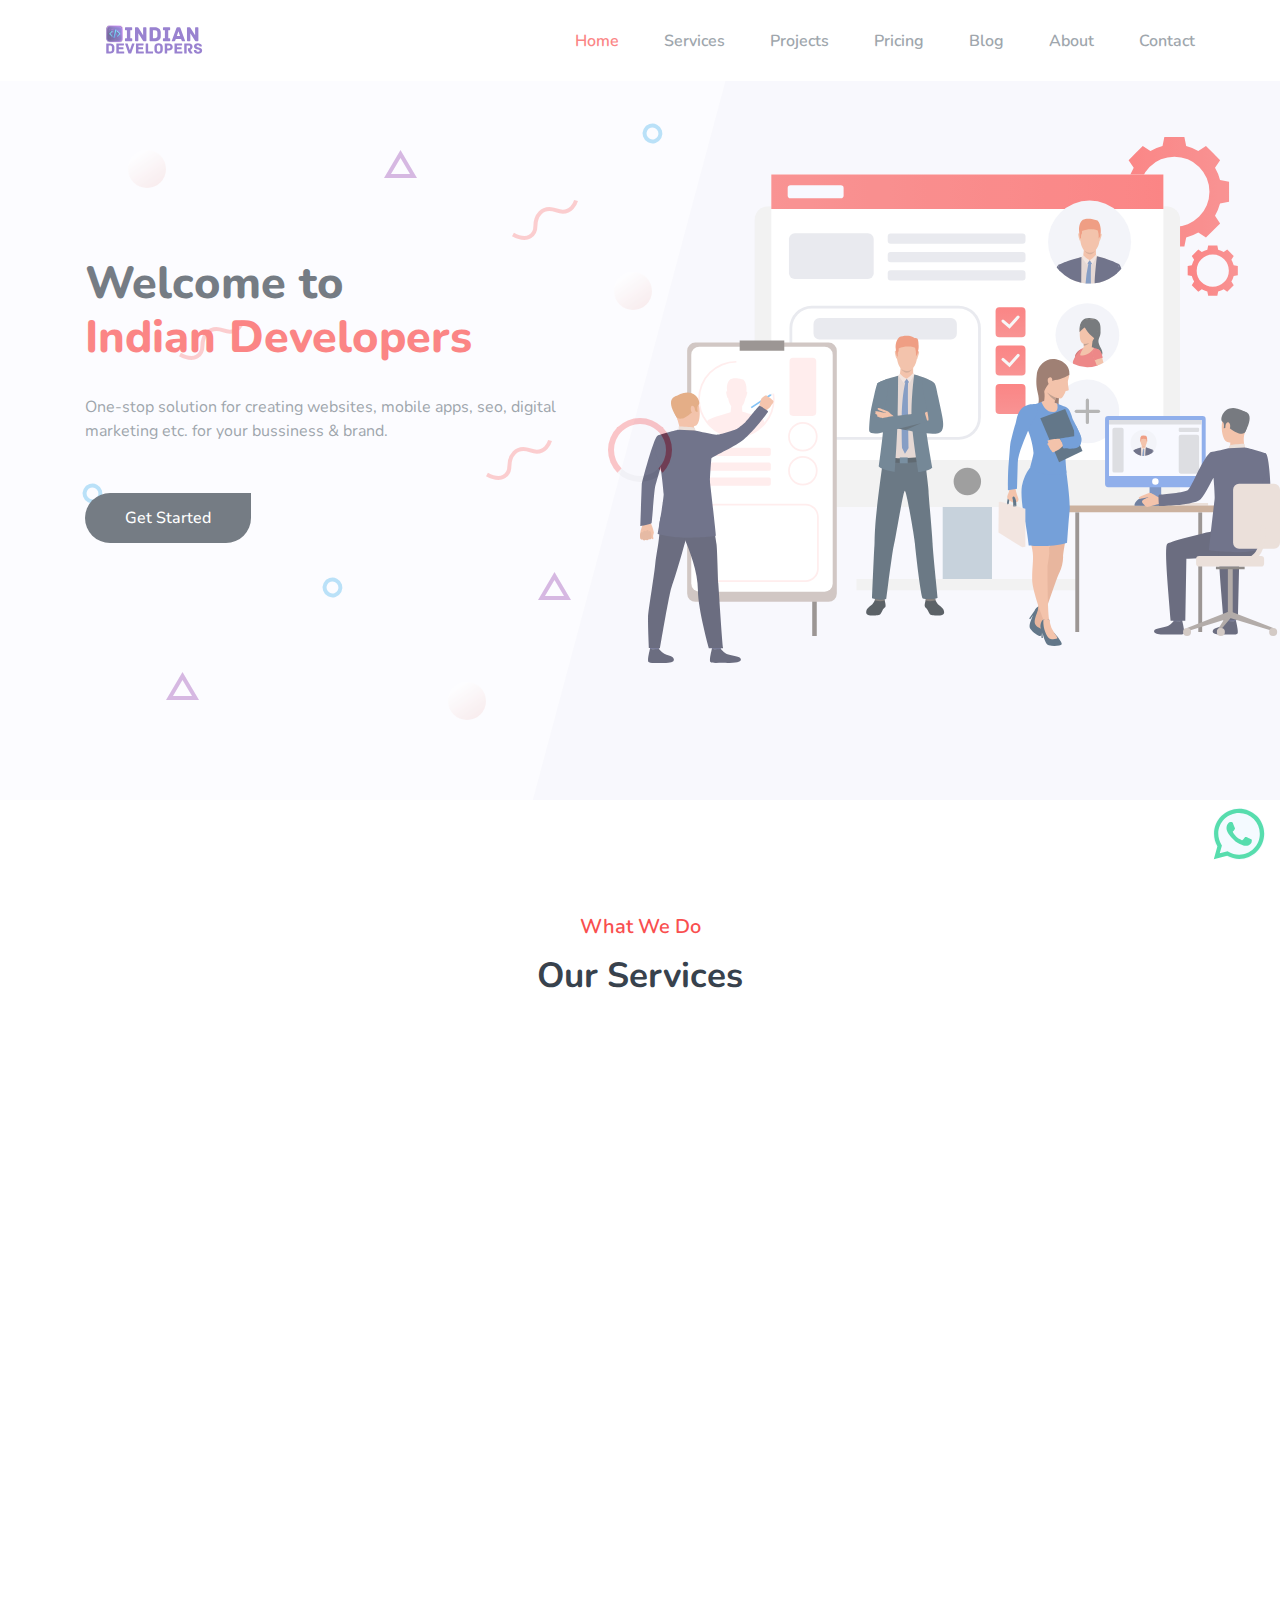
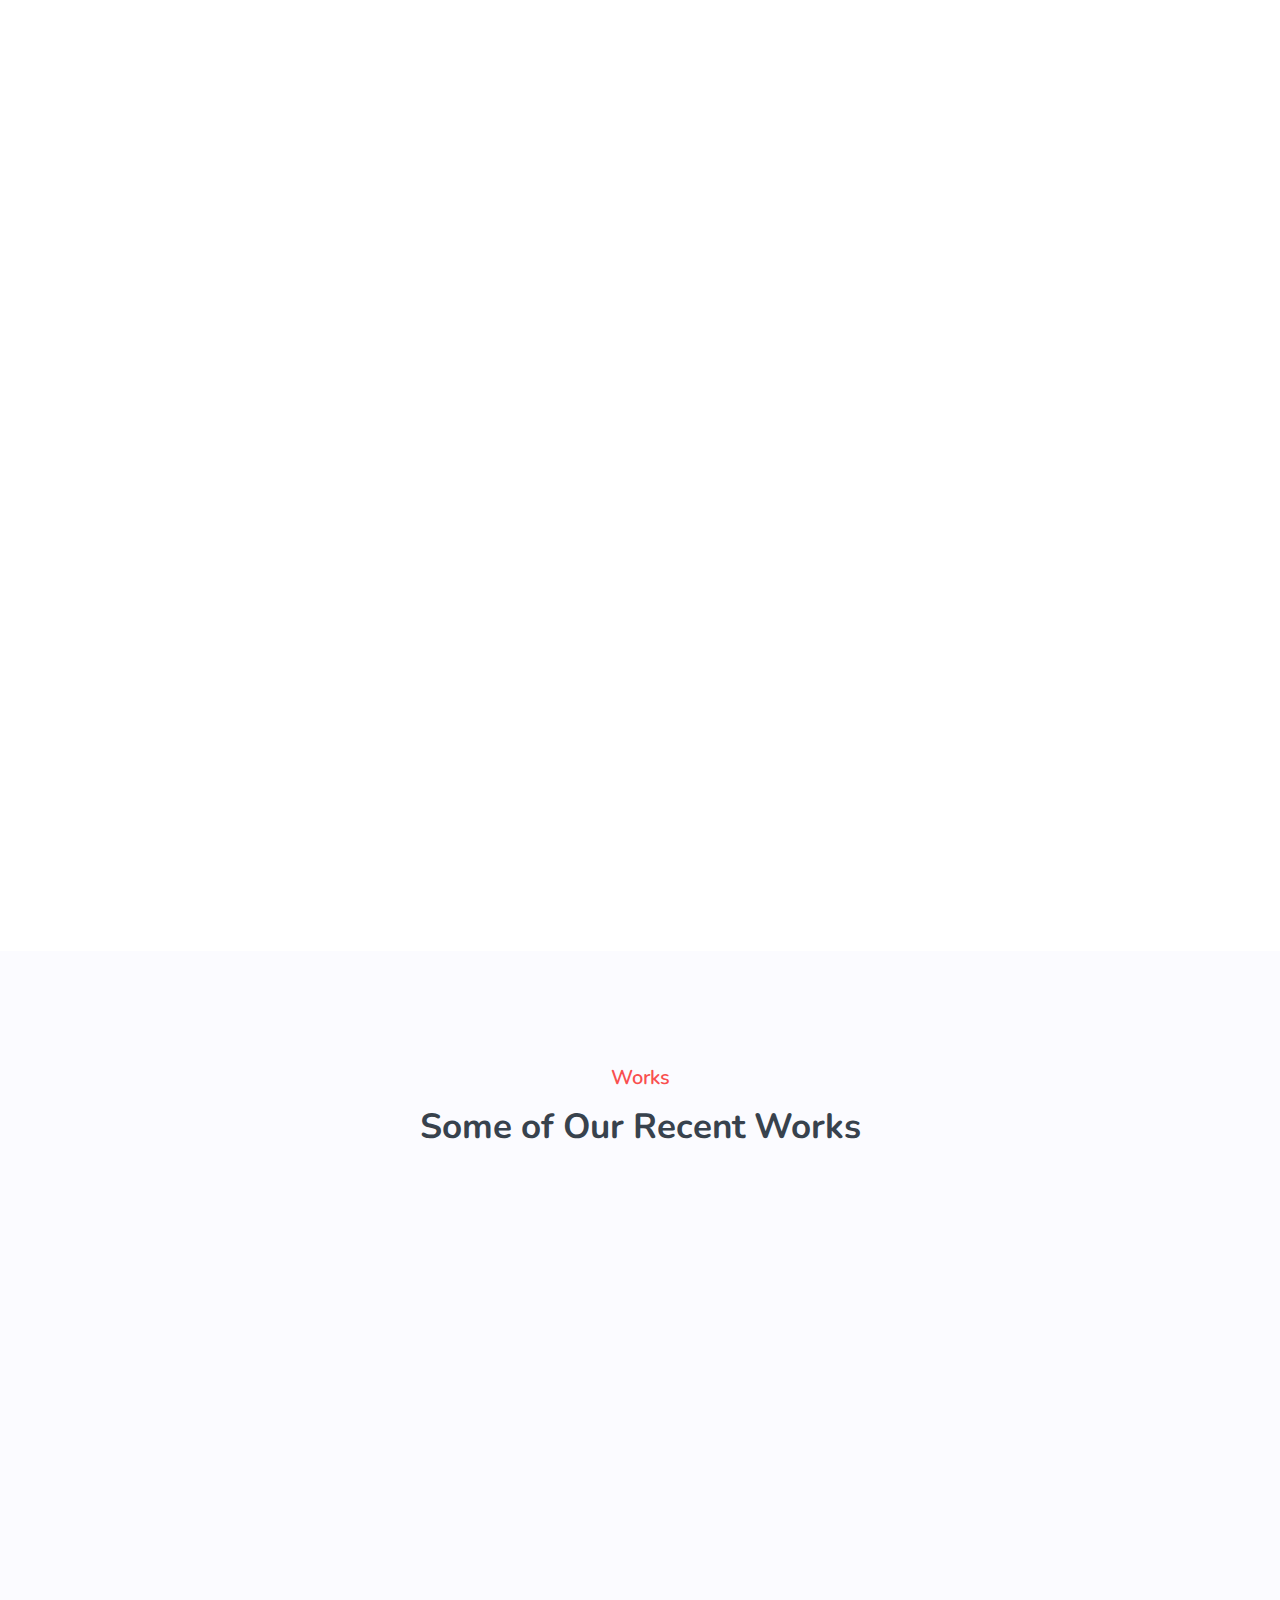
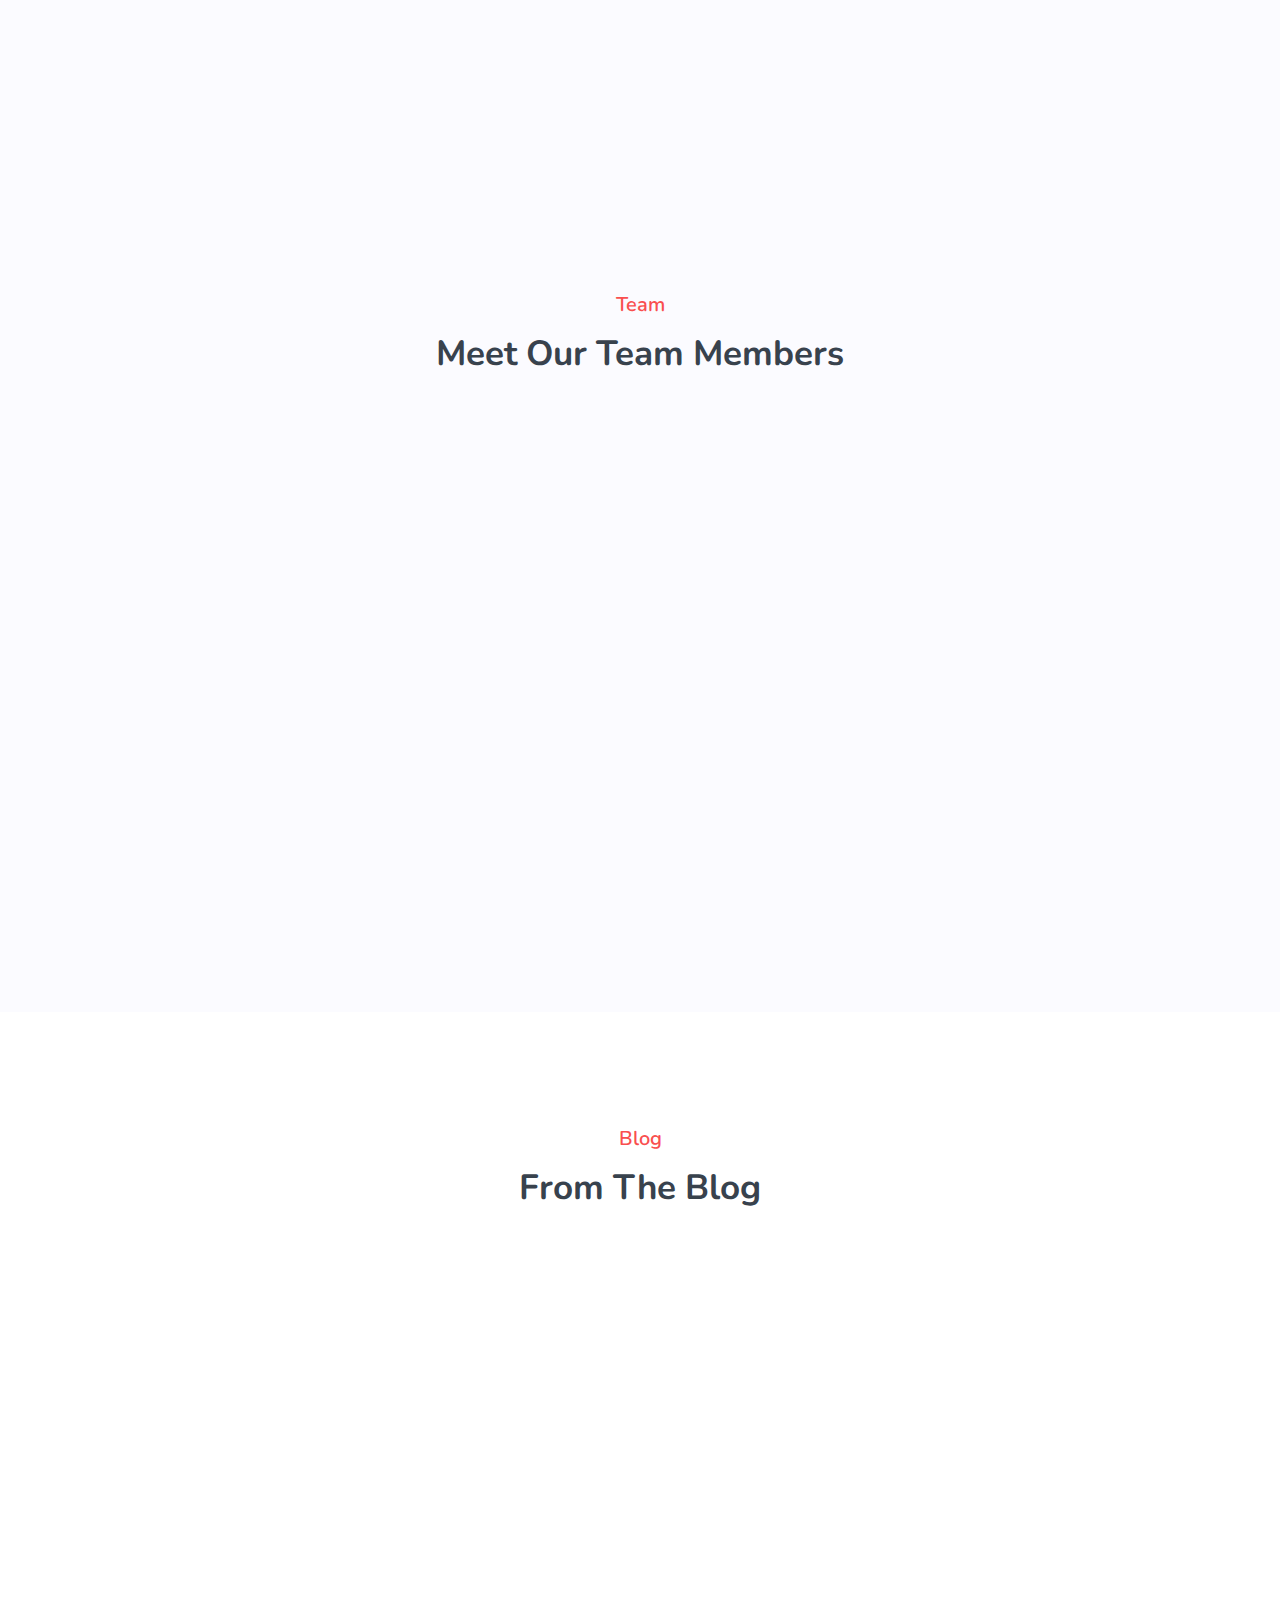
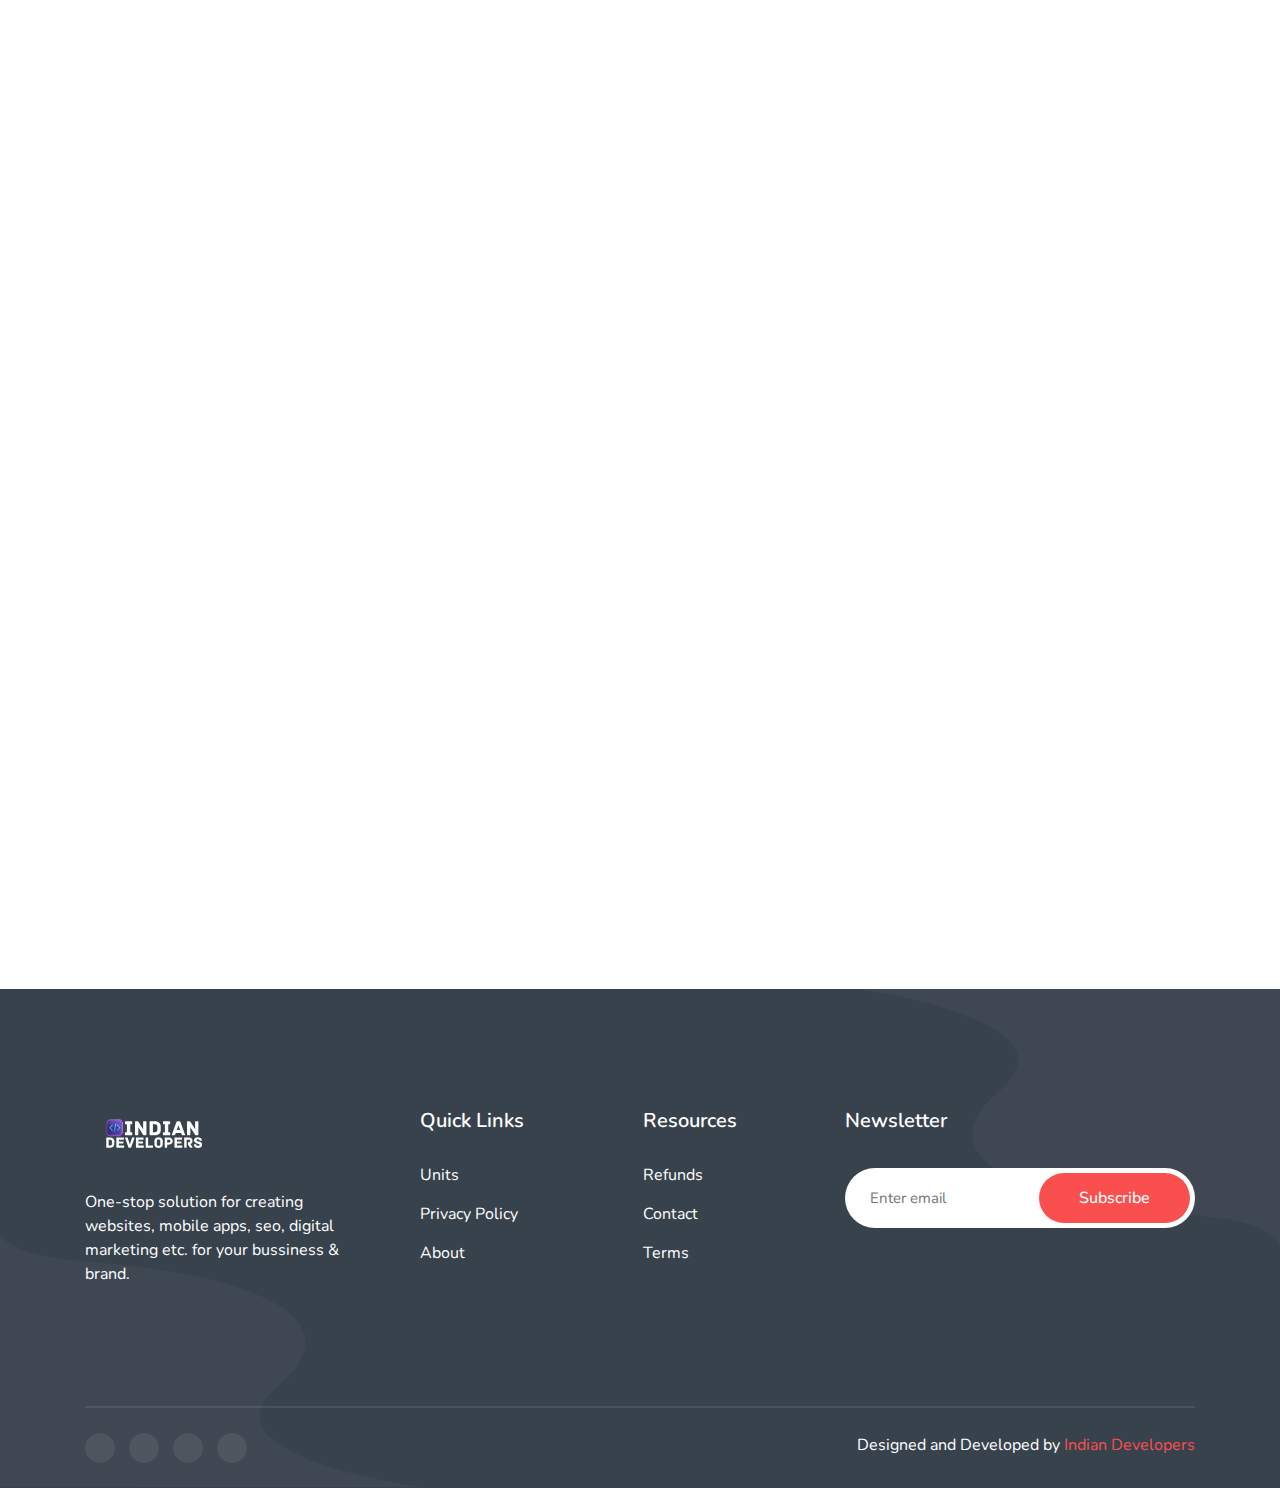
==== index.html @ 7de43b3a "col-md-24 in msg from 12" ====
<!DOCTYPE html>
<html class="no-js" lang="en">

<head>
  <meta charset="utf-8">

  <title>Indian Developers - One-stop solution for your brand</title>
  <meta name="description" content="Indian Developers provides you one-stop solution for creating websites, mobile apps, seo, digital marketing etc. for your bussiness
  & brands.">
  <meta name="viewport" content="width=device-width, initial-scale=1">

  <!-- seo -->
  <!-- Primary Meta Tags -->
  <meta name="title" content="Indian Developers">
  <meta name="keywords"
    content="Indian Developers,Rankers Bseb, Gandharv Vats, Bihar, Digital Marketing, Seo in bihar, make a website,make a app, educational app, Bihar software company, Purnea, Blogging in Bihar,Mohnish Vats">
  <meta name="author" content="Indian Developers">
  <meta name="robots" content="INDEX,FOLLOW">
  <!-- Open Graph / Facebook -->
  <meta property="og:type" content="website">
  <meta property="og:url" content="https://indiandevelopers.org/">
  <meta property="og:title" content="Indian Developers - One-stop solution for your brand">
  <meta property="og:description" content="Indian Developers provides you one-stop solution for creating websites, mobile apps, seo, digital marketing etc. for your bussiness
  & brands.">
  <meta property="og:image" itemprop="image" content="images/indian-developers-social.jpg">

  <!-- seo -->

  <link rel="shortcut icon" href="favicons/indian-developers-favicon.png" type="image/png">

  <link rel="stylesheet" href="css/css-animate.css">

  <link rel="stylesheet" href="css/css-slick.css">

  <link rel="stylesheet" href="https://cdn.lineicons.com/2.0/LineIcons.css">

  <link rel="stylesheet" href="css/css-bootstrap.min.css">

  <link rel="stylesheet" href="css/css-default.css">

  <link rel="stylesheet" href="css/css-style.css">

  <link rel="stylesheet" href="css/custom.css">
  <script src="js/custom.js"></script>
  <!-- Google tag (gtag.js) -->
<script async src="https://www.googletagmanager.com/gtag/js?id=G-R2CTV7FV0M"></script>
<script>
  window.dataLayer = window.dataLayer || [];
  function gtag(){dataLayer.push(arguments);}
  gtag('js', new Date());
  
  gtag('config', 'G-R2CTV7FV0M');
</script>
  <!-- Google tag (gtag.js) -->
</head>

<body>

  <div class="preloader">
    <div class="loader">
      <div class="ytp-spinner">
        <div class="ytp-spinner-container">
          <div class="ytp-spinner-rotator">
            <div class="ytp-spinner-left">
              <div class="ytp-spinner-circle"></div>
            </div>
            <div class="ytp-spinner-right">
              <div class="ytp-spinner-circle"></div>
            </div>
          </div>
        </div>
      </div>
    </div>
  </div>


  <section class="header_area">
    <div class="header_navbar">
      <div class="container">
        <div class="row">
          <div class="col-lg-12">
            <nav class="navbar navbar-expand-lg">
              <a class="navbar-brand" href="https://indiandevelopers.org/">
                <img src="images/Indian-Developers-logo.svg" alt="Logo">
              </a>
              <button class="navbar-toggler" type="button" data-toggle="collapse" data-target="#navbarSupportedContent"
                aria-controls="navbarSupportedContent" aria-expanded="false" aria-label="Toggle navigation">
                <span class="toggler-icon"></span>
                <span class="toggler-icon"></span>
                <span class="toggler-icon"></span>
              </button>
              <div class="collapse navbar-collapse sub-menu-bar" id="navbarSupportedContent">
                <ul id="nav" class="navbar-nav ml-auto">
                  <li class="nav-item active">
                    <a class="page-scroll" href="#home">Home</a>
                  </li>
                  <li class="nav-item">
                    <a class="page-scroll" href="#services">Services</a>
                  </li>
                  <li class="nav-item">
                    <a class="page-scroll" href="#work">Projects</a>
                  </li>
                  <li class="nav-item">
                    <a class="page-scroll" href="#pricing">Pricing</a>
                  </li>
                  <li class="nav-item">
                    <a class="page-scroll" href="#blog">Blog</a>
                  </li>
                  <li class="nav-item">
                    <a class="page-scroll" href="/about" target="_blank">About</a>
                  </li>
                  <li class="nav-item">
                    <a class="page-scroll" href="#contact">Contact</a>
                  </li>
                </ul>
              </div>
            </nav>
          </div>
        </div>
      </div>
    </div>
    <div id="home" class="header_hero d-lg-flex align-items-center">
      <div class="hero_shape shape_1">
        <img src="images/shape-shape-1.svg" alt="shape">
      </div>
      <div class="hero_shape shape_2">
        <img src="images/shape-shape-2.svg" alt="shape">
      </div>
      <div class="hero_shape shape_3">
        <img src="images/shape-shape-3.svg" alt="shape">
      </div>
      <div class="hero_shape shape_4">
        <img src="images/shape-shape-4.svg" alt="shape">
      </div>
      <div class="hero_shape shape_5">
        <img src="images/shape-shape-3.svg" alt="shape">
      </div>
      <div class="hero_shape shape_6">
        <img src="images/shape-shape-1.svg" alt="shape">
      </div>
      <div class="hero_shape shape_7">
        <img src="images/shape-shape-4.svg" alt="shape">
      </div>
      <div class="hero_shape shape_8">
        <img src="images/shape-shape-3.svg" alt="shape">
      </div>
      <div class="hero_shape shape_9">
        <img src="images/shape-shape-2.svg" alt="shape">
      </div>
      <div class="hero_shape shape_10">
        <img src="images/shape-shape-4.svg" alt="shape">
      </div>
      <div class="hero_shape shape_11">
        <img src="images/shape-shape-1.svg" alt="shape">
      </div>
      <div class="hero_shape shape_12">
        <img src="images/shape-shape-2.svg" alt="shape">
      </div>
      <div class="container">
        <div class="row">
          <div class="col-lg-6">
            <div class="header_hero_content">
              <h2 class="hero_title wow fadeInUp" data-wow-duration="2s" data-wow-delay="0.2s">Welcome to
                <span>Indian Developers</span>
              </h2>
              <p class="wow fadeInUp" data-wow-duration="2s" data-wow-delay="0.6s">One-stop solution for creating
                websites, mobile apps, seo, digital marketing etc. for your bussiness
                & brand.</p>
              <ul>
                <li class="wow fadeInUp" data-wow-duration="2s" data-wow-delay="0.9s"><a class="main-btn"
                    href="https://wa.me/+919973725719/" target="_blank">Get
                    Started</a></li>
              </ul>
            </div>
          </div>
        </div>
      </div>
      <div class="header_shape d-none d-lg-block"></div>
      <div class="header_image d-flex align-items-center">
        <div class="image">
          <img class="wow fadeInRightBig" data-wow-duration="2s" data-wow-delay="1.6s"
            src="images/images-header-image.svg" alt="Header Image">
        </div>
      </div>
    </div>
  </section>

  <section id="services" class="services_area pt-115 pb-120">
    <div class="container">
      <div class="row justify-content-center">
        <div class="col-lg-6">
          <div class="section_title text-center pb-25">
            <h5 class="sub_title">What We Do</h5>
            <h4 class="main_title">Our Services</h4>
          </div>
        </div>
      </div>
      <div class="row">
        <div class="col-lg-4 col-sm-6">
          <div class="single_services text-center mt-30 wow fadeIn" data-wow-duration="0.5s" data-wow-delay="0.5s">
            <div class="services_icon">
              <i class="lni lni-layout"></i>
              <svg xmlns="http://www.w3.org/2000/svg" width="94" height="92" viewbox="0 0 94 92">
                <path class="services_shape" id="Polygon_12" data-name="Polygon 12"
                  d="M42.212,2.315a11,11,0,0,1,9.576,0l28.138,13.6a11,11,0,0,1,5.938,7.465L92.83,54.018A11,11,0,0,1,90.717,63.3L71.22,87.842A11,11,0,0,1,62.607,92H31.393a11,11,0,0,1-8.613-4.158L3.283,63.3A11,11,0,0,1,1.17,54.018L8.136,23.383a11,11,0,0,1,5.938-7.465Z">
                </path>
              </svg>
            </div>
            <div class="services_content">
              <h3 class="services_title"><a href="#">Website Development</a></h3>
              <p>Create fully customised websites & blogs for your bussiness & brands need and make your presence
                online. </p>
            </div>
          </div>
        </div>
        <div class="col-lg-4 col-sm-6">
          <div class="single_services text-center mt-30 wow fadeIn" data-wow-duration="0.5s" data-wow-delay="1s">
            <div class="services_icon">
              <i class="lni lni-bullhorn"></i>
              <svg xmlns="http://www.w3.org/2000/svg" width="94" height="92" viewbox="0 0 94 92">
                <path class="services_shape" id="Polygon_12" data-name="Polygon 12"
                  d="M42.212,2.315a11,11,0,0,1,9.576,0l28.138,13.6a11,11,0,0,1,5.938,7.465L92.83,54.018A11,11,0,0,1,90.717,63.3L71.22,87.842A11,11,0,0,1,62.607,92H31.393a11,11,0,0,1-8.613-4.158L3.283,63.3A11,11,0,0,1,1.17,54.018L8.136,23.383a11,11,0,0,1,5.938-7.465Z">
                </path>
              </svg>
            </div>
            <div class="services_content">
              <h3 class="services_title"><a href="#">Digital Marketing</a></h3>
              <p>Promote your bussiness & brands with the help of excellent Digital marketing specialists & grow your
                rich </p>
            </div>
          </div>
        </div>
        <div class="col-lg-4 col-sm-6">
          <div class="single_services text-center mt-30 wow fadeIn" data-wow-duration="0.5s" data-wow-delay="1.5s">
            <div class="services_icon">
              <i class="lni lni-mobile"></i>
              <svg xmlns="http://www.w3.org/2000/svg" width="94" height="92" viewbox="0 0 94 92">
                <path class="services_shape" id="Polygon_12" data-name="Polygon 12"
                  d="M42.212,2.315a11,11,0,0,1,9.576,0l28.138,13.6a11,11,0,0,1,5.938,7.465L92.83,54.018A11,11,0,0,1,90.717,63.3L71.22,87.842A11,11,0,0,1,62.607,92H31.393a11,11,0,0,1-8.613-4.158L3.283,63.3A11,11,0,0,1,1.17,54.018L8.136,23.383a11,11,0,0,1,5.938-7.465Z">
                </path>
              </svg>
            </div>
            <div class="services_content">
              <h3 class="services_title"><a href="#">Mobile Apps</a></h3>
              <p>Create all types of apps with the help of excellent mobile app developers & grow your bussiness &
                brands. </p>
            </div>
          </div>
        </div>
        <div class="col-lg-4 col-sm-6">
          <div class="single_services text-center mt-30 wow fadeIn" data-wow-duration="0.5s" data-wow-delay="0.5s">
            <div class="services_icon">
              <i class="lni lni-seo"></i>
              <svg xmlns="http://www.w3.org/2000/svg" width="94" height="92" viewbox="0 0 94 92">
                <path class="services_shape" id="Polygon_12" data-name="Polygon 12"
                  d="M42.212,2.315a11,11,0,0,1,9.576,0l28.138,13.6a11,11,0,0,1,5.938,7.465L92.83,54.018A11,11,0,0,1,90.717,63.3L71.22,87.842A11,11,0,0,1,62.607,92H31.393a11,11,0,0,1-8.613-4.158L3.283,63.3A11,11,0,0,1,1.17,54.018L8.136,23.383a11,11,0,0,1,5.938-7.465Z">
                </path>
              </svg>
            </div>
            <div class="services_content">
              <h3 class="services_title"><a href="#">SEO Consultancy</a></h3>
              <p>Rank your bussiness & brands and earn the maximum by reaching the wider community. </p>
            </div>
          </div>
        </div>
        <div class="col-lg-4 col-sm-6">
          <div class="single_services text-center mt-30 wow fadeIn" data-wow-duration="0.5s" data-wow-delay="1s">
            <div class="services_icon">
              <i class="lni lni-layers"></i>
              <svg xmlns="http://www.w3.org/2000/svg" width="94" height="92" viewbox="0 0 94 92">
                <path class="services_shape" id="Polygon_12" data-name="Polygon 12"
                  d="M42.212,2.315a11,11,0,0,1,9.576,0l28.138,13.6a11,11,0,0,1,5.938,7.465L92.83,54.018A11,11,0,0,1,90.717,63.3L71.22,87.842A11,11,0,0,1,62.607,92H31.393a11,11,0,0,1-8.613-4.158L3.283,63.3A11,11,0,0,1,1.17,54.018L8.136,23.383a11,11,0,0,1,5.938-7.465Z">
                </path>
              </svg>
            </div>
            <div class="services_content">
              <h3 class="services_title"><a href="#">Social Media Management</a></h3>
              <p>We help you to manage your social media handles for bussiness & brands. </p>
            </div>
          </div>
        </div>
        <div class="col-lg-4 col-sm-6">
          <div class="single_services text-center mt-30 wow fadeIn" data-wow-duration="0.5s" data-wow-delay="1.5s">
            <div class="services_icon">
              <i class="lni lni-briefcase"></i>
              <svg xmlns="http://www.w3.org/2000/svg" width="94" height="92" viewbox="0 0 94 92">
                <path class="services_shape" id="Polygon_12" data-name="Polygon 12"
                  d="M42.212,2.315a11,11,0,0,1,9.576,0l28.138,13.6a11,11,0,0,1,5.938,7.465L92.83,54.018A11,11,0,0,1,90.717,63.3L71.22,87.842A11,11,0,0,1,62.607,92H31.393a11,11,0,0,1-8.613-4.158L3.283,63.3A11,11,0,0,1,1.17,54.018L8.136,23.383a11,11,0,0,1,5.938-7.465Z">
                </path>
              </svg>
            </div>
            <div class="services_content">
              <h3 class="services_title"><a href="#">Business Consultancy</a></h3>
              <p>Our team will help you to grow your bussiness from zero to unicorn by our expreinced teams. </p>
            </div>
          </div>
        </div>
      </div>
    </div>
  </section>

  <!-- <section class="services_area pt-115" id="about">
    <div class="container">
      <div class="row justify-content-center">
        <div class="col-lg-6">
          <div class="section_title text-center pb-25">
            <h5 class="sub_title">About</h5>
            <h4 class="main_title">Work Process</h4>
          </div>
        </div>
      </div>
      <div class="row justify-content-center">
        <div class="col-lg-4 col-sm-7">
          <div class="single_services text-center mt-30 wow fadeInUp" data-wow-duration="1s" data-wow-delay="0.5s">
            <div class="services_icon">
              <i class="lni lni-write"></i>
              <svg xmlns="http://www.w3.org/2000/svg" width="94" height="92" viewbox="0 0 94 92">
                <path class="services_shape" id="Polygon_12" data-name="Polygon 12"
                  d="M42.212,2.315a11,11,0,0,1,9.576,0l28.138,13.6a11,11,0,0,1,5.938,7.465L92.83,54.018A11,11,0,0,1,90.717,63.3L71.22,87.842A11,11,0,0,1,62.607,92H31.393a11,11,0,0,1-8.613-4.158L3.283,63.3A11,11,0,0,1,1.17,54.018L8.136,23.383a11,11,0,0,1,5.938-7.465Z">
                </path>
              </svg>
            </div>
            <div class="services_content">
              <h3 class="services_title"><a href="#">Research</a></h3>
              <p>Lorem ipsum dolor sit amet, consetetur sadi aliquyam erat, sed diam voluptua. At vero eos accusam et
                justo duo dolores </p>
            </div>
          </div>
        </div>
        <div class="col-lg-4 col-sm-7">
          <div class="single_services text-center mt-30 wow fadeInUp" data-wow-duration="1s" data-wow-delay="1s">
            <div class="services_icon">
              <i class="lni lni-bulb"></i>
              <svg xmlns="http://www.w3.org/2000/svg" width="94" height="92" viewbox="0 0 94 92">
                <path class="services_shape" id="Polygon_12" data-name="Polygon 12"
                  d="M42.212,2.315a11,11,0,0,1,9.576,0l28.138,13.6a11,11,0,0,1,5.938,7.465L92.83,54.018A11,11,0,0,1,90.717,63.3L71.22,87.842A11,11,0,0,1,62.607,92H31.393a11,11,0,0,1-8.613-4.158L3.283,63.3A11,11,0,0,1,1.17,54.018L8.136,23.383a11,11,0,0,1,5.938-7.465Z">
                </path>
              </svg>
            </div>
            <div class="services_content">
              <h3 class="services_title"><a href="#">Prototype</a></h3>
              <p>Lorem ipsum dolor sit amet, consetetur sadi aliquyam erat, sed diam voluptua. At vero eos accusam et
                justo duo dolores </p>
            </div>
          </div>
        </div>
        <div class="col-lg-4 col-sm-7">
          <div class="single_services text-center mt-30 wow fadeInUp" data-wow-duration="1s" data-wow-delay="1.5s">
            <div class="services_icon">
              <i class="lni lni-checkmark-circle"></i>
              <svg xmlns="http://www.w3.org/2000/svg" width="94" height="92" viewbox="0 0 94 92">
                <path class="services_shape" id="Polygon_12" data-name="Polygon 12"
                  d="M42.212,2.315a11,11,0,0,1,9.576,0l28.138,13.6a11,11,0,0,1,5.938,7.465L92.83,54.018A11,11,0,0,1,90.717,63.3L71.22,87.842A11,11,0,0,1,62.607,92H31.393a11,11,0,0,1-8.613-4.158L3.283,63.3A11,11,0,0,1,1.17,54.018L8.136,23.383a11,11,0,0,1,5.938-7.465Z">
                </path>
              </svg>
            </div>
            <div class="services_content">
              <h3 class="services_title"><a href="#">Build</a></h3>
              <p>Lorem ipsum dolor sit amet, consetetur sadi aliquyam erat, sed diam voluptua. At vero eos accusam et
                justo duo dolores </p>
            </div>
          </div>
        </div>
      </div>
    </div>
  </section> -->


  <section id="why" class="about_area pt-115 ">
    <div class="about_image d-flex align-items-end justify-content-end">
      <div class="image">
        <img class="wow fadeInLeftBig" data-wow-duration="1s" data-wow-delay="0.5s" src="images/images-about.svg"
          alt="about">
      </div>
    </div>
    <div class="container">
      <div class="row justify-content-end">
        <div class="col-lg-6">
          <div class="about_content wow fadeIn" data-wow-duration="1s" data-wow-delay="1s">
            <div class="section_title pb-35">
              <h5 class="sub_title">Why Choose Us</h5>
              <h4 class="main_title">Your Goal is Our Achievement</h4>
            </div>
            <p>One-stop solution for creating websites, mobile apps, seo, digital marketing etc. for your bussiness
              & brand. </p>
            <ul class="about_list">
              <li class="d-flex">
                <div class="about_check">
                  <i class="lni lni-checkmark-circle"></i>
                </div>
                <div class="about_list_content">
                  <p>24x7 hours chats & phone call support</p>
                </div>
              </li>
              <li class="d-flex">
                <div class="about_check">
                  <i class="lni lni-checkmark-circle"></i>
                </div>
                <div class="about_list_content">
                  <p>We are always ready on google meet for emergency support</p>
                </div>
              </li>
              <li class="d-flex">
                <div class="about_check">
                  <i class="lni lni-checkmark-circle"></i>
                </div>
                <div class="about_list_content">
                  <p>1000+ clients are earning in lakhs with our support</p>
                </div>
              </li>
              <li class="d-flex">
                <div class="about_check">
                  <i class="lni lni-checkmark-circle"></i>
                </div>
                <div class="about_list_content">
                  <p>20+ team of engineers for developement & support</p>
                </div>
              </li>
            </ul>
          </div>
        </div>
      </div>
    </div>
  </section>


  <section id="work" class="work_area pt-115 pb-120">
    <div class="container">
      <div class="row justify-content-center">
        <div class="col-lg-6">
          <div class="section_title text-center pb-25">
            <h5 class="sub_title">Works</h5>
            <h4 class="main_title">Some of Our Recent Works</h4>
          </div>
        </div>
      </div>
    </div>
    <div class="container-fluid  wow fadeInUp" data-wow-duration="0.5s" data-wow-delay="0.5s">
      <div class="row work_active">
        <div class="col-lg-3">
          <div class="single_work">
            <div class="work_image">
              <img src="images/images-work-1.jpg" alt="work">
            </div>
            <div class="work_content">
              <a href="#" class="arrow"><i class="lni lni-chevron-right"></i></a>
              <h4 class="work_title"><a href="#">Marketing</a></h4>
              <p>NoCodeAPI</p>
            </div>
          </div>
        </div>
        <div class="col-lg-3">
          <div class="single_work">
            <div class="work_image">
              <img src="images/images-work-2.jpg" alt="work">
            </div>
            <div class="work_content">
              <a href="#" class="arrow"><i class="lni lni-chevron-right"></i></a>
              <h4 class="work_title"><a href="#">Creative Design</a></h4>
              <p>UIdeck</p>
            </div>
          </div>
        </div>
        <div class="col-lg-3">
          <div class="single_work">
            <div class="work_image">
              <img src="images/images-work-3.jpg" alt="work">
            </div>
            <div class="work_content">
              <a href="#" class="arrow"><i class="lni lni-chevron-right"></i></a>
              <h4 class="work_title"><a href="#">Web Design</a></h4>
              <p>GrayGrids</p>
            </div>
          </div>
        </div>
        <div class="col-lg-3">
          <div class="single_work">
            <div class="work_image">
              <img src="images/images-work-4.jpg" alt="work">
            </div>
            <div class="work_content">
              <a href="#" class="arrow"><i class="lni lni-chevron-right"></i></a>
              <h4 class="work_title"><a href="#">Business Analysis</a></h4>
              <p>Ayro UI</p>
            </div>
          </div>
        </div>
        <div class="col-lg-3">
          <div class="single_work">
            <div class="work_image">
              <img src="images/images-work-5.jpg" alt="work">
            </div>
            <div class="work_content">
              <a href="#" class="arrow"><i class="lni lni-chevron-right"></i></a>
              <h4 class="work_title"><a href="#">SMM</a></h4>
              <p>LineIcons</p>
            </div>
          </div>
        </div>
        <div class="col-lg-3">
          <div class="single_work">
            <div class="work_image">
              <img src="images/images-work-2.jpg" alt="work">
            </div>
            <div class="work_content">
              <a href="#" class="arrow"><i class="lni lni-chevron-right"></i></a>
              <h4 class="work_title"><a href="#">SEO</a></h4>
              <p>PageBulb</p>
            </div>
          </div>
        </div>
        <div class="col-lg-3">
          <div class="single_work">
            <div class="work_image">
              <img src="images/images-work-4.jpg" alt="work">
            </div>
            <div class="work_content">
              <a href="#" class="arrow"><i class="lni lni-chevron-right"></i></a>
              <h4 class="work_title"><a href="#">Mobile App</a></h4>
              <p>Rocket Internet LTD</p>
            </div>
          </div>
        </div>
      </div>
    </div>
  </section>


  <!-- <section id="pricing" class="pricing_area pt-115 pb-120">
    <div class="container">
      <div class="row justify-content-center">
        <div class="col-lg-6">
          <div class="section_title text-center pb-25">
            <h5 class="sub_title">Pricing Plans</h5>
            <h4 class="main_title">Choose Your Plan</h4>
          </div>
        </div>
      </div>
      <div class="row">
        <div class="col-lg-12">
          <div class="pricing_menu mt-30 pb-30">
            <ul class="nav justify-content-center" id="myTab" role="tablist">
              <li class="nav-item">
                <a class="active" id="monthly-tab" data-toggle="tab" href="#monthly" role="tab" aria-controls="monthly"
                  aria-selected="true">Monthly</a>
              </li>
              <li class="nav-item">
                <a id="yearly-tab" data-toggle="tab" href="#yearly" role="tab" aria-controls="yearly"
                  aria-selected="false">Yearly</a>
              </li>
            </ul>
          </div>
          <div class="pricing_content_area">
            <div class="tab-content" id="myTabContent">
              <div class="tab-pane fade show active" id="monthly" role="tabpanel" aria-labelledby="monthly-tab">
                <div class="row justify-content-center">
                  <div class="col-lg-4 col-md-7 col-sm-9">
                    <div class="single_pricing text-center mt-30 wow fadeInUp" data-wow-duration="0.5s"
                      data-wow-delay="0.5s">
                      <div class="pricing_title">
                        <h4 class="title">Basic</h4>
                        <svg xmlns="http://www.w3.org/2000/svg" width="112" height="110" viewbox="0 0 112 110">
                          <path class="services_shape" id="Polygon_15" data-name="Polygon 15"
                            d="M51.2,2.329a11,11,0,0,1,9.6,0L96.15,19.478a11,11,0,0,1,5.927,7.466l8.76,38.665a11,11,0,0,1-2.1,9.258l-24.508,30.96A11,11,0,0,1,75.6,110H36.4a11,11,0,0,1-8.625-4.173L3.266,74.867a11,11,0,0,1-2.1-9.258l8.76-38.665a11,11,0,0,1,5.927-7.466Z"
                            fill="#f94f4f"></path>
                        </svg>
                      </div>
                      <div class="pricing_content">
                        <span class="pricing_price">$19.00</span>
                        <p>Lorem ipsum dolor sit am consetetur sadi aliquyam erat sed diam voluptua vero eos accusam et
                          justo duo dolores </p>
                        <a href="plain.html" class="main-btn">Choose Plan</a>
                      </div>
                    </div>
                  </div>
                  <div class="col-lg-4 col-md-7 col-sm-9">
                    <div class="single_pricing text-center mt-30 active wow fadeInUp" data-wow-duration="0.5s"
                      data-wow-delay="1s">
                      <div class="pricing_title">
                        <h4 class="title">Standard</h4>
                        <svg xmlns="http://www.w3.org/2000/svg" width="112" height="110" viewbox="0 0 112 110">
                          <path class="services_shape" id="Polygon_15" data-name="Polygon 15"
                            d="M51.2,2.329a11,11,0,0,1,9.6,0L96.15,19.478a11,11,0,0,1,5.927,7.466l8.76,38.665a11,11,0,0,1-2.1,9.258l-24.508,30.96A11,11,0,0,1,75.6,110H36.4a11,11,0,0,1-8.625-4.173L3.266,74.867a11,11,0,0,1-2.1-9.258l8.76-38.665a11,11,0,0,1,5.927-7.466Z"
                            fill="#f94f4f"></path>
                        </svg>
                      </div>
                      <div class="pricing_content">
                        <span class="pricing_price">$39.00</span>
                        <p>Lorem ipsum dolor sit am consetetur sadi aliquyam erat sed diam voluptua vero eos accusam et
                          justo duo dolores </p>
                        <a href="plain.html" class="main-btn">Choose Plan</a>
                      </div>
                    </div>
                  </div>
                  <div class="col-lg-4 col-md-7 col-sm-9">
                    <div class="single_pricing text-center mt-30 wow fadeInUp" data-wow-duration="0.5s"
                      data-wow-delay="1.5s">
                      <div class="pricing_title">
                        <h4 class="title">Premium</h4>
                        <svg xmlns="http://www.w3.org/2000/svg" width="112" height="110" viewbox="0 0 112 110">
                          <path class="services_shape" id="Polygon_15" data-name="Polygon 15"
                            d="M51.2,2.329a11,11,0,0,1,9.6,0L96.15,19.478a11,11,0,0,1,5.927,7.466l8.76,38.665a11,11,0,0,1-2.1,9.258l-24.508,30.96A11,11,0,0,1,75.6,110H36.4a11,11,0,0,1-8.625-4.173L3.266,74.867a11,11,0,0,1-2.1-9.258l8.76-38.665a11,11,0,0,1,5.927-7.466Z"
                            fill="#f94f4f"></path>
                        </svg>
                      </div>
                      <div class="pricing_content">
                        <span class="pricing_price">$99.00</span>
                        <p>Lorem ipsum dolor sit am consetetur sadi aliquyam erat sed diam voluptua vero eos accusam et
                          justo duo dolores </p>
                        <a href="plain.html" class="main-btn">Choose Plan</a>
                      </div>
                    </div>
                  </div>
                </div>
              </div>
              <div class="tab-pane fade" id="yearly" role="tabpanel" aria-labelledby="yearly-tab">
                <div class="row justify-content-center">
                  <div class="col-lg-4 col-md-7 col-sm-9">
                    <div class="single_pricing text-center mt-30">
                      <div class="pricing_title">
                        <h4 class="title">Basic</h4>
                        <svg xmlns="http://www.w3.org/2000/svg" width="112" height="110" viewbox="0 0 112 110">
                          <path class="services_shape" id="Polygon_15" data-name="Polygon 15"
                            d="M51.2,2.329a11,11,0,0,1,9.6,0L96.15,19.478a11,11,0,0,1,5.927,7.466l8.76,38.665a11,11,0,0,1-2.1,9.258l-24.508,30.96A11,11,0,0,1,75.6,110H36.4a11,11,0,0,1-8.625-4.173L3.266,74.867a11,11,0,0,1-2.1-9.258l8.76-38.665a11,11,0,0,1,5.927-7.466Z"
                            fill="#f94f4f"></path>
                        </svg>
                      </div>
                      <div class="pricing_content">
                        <span class="pricing_price">$99.00</span>
                        <p>Lorem ipsum dolor sit am consetetur sadi aliquyam erat sed diam voluptua vero eos accusam et
                          justo duo dolores </p>
                        <a href="plain.html" class="main-btn">Choose Plan</a>
                      </div>
                    </div>
                  </div>
                  <div class="col-lg-4 col-md-7 col-sm-9">
                    <div class="single_pricing text-center mt-30 active">
                      <div class="pricing_title">
                        <h4 class="title">Standard</h4>
                        <svg xmlns="http://www.w3.org/2000/svg" width="112" height="110" viewbox="0 0 112 110">
                          <path class="services_shape" id="Polygon_15" data-name="Polygon 15"
                            d="M51.2,2.329a11,11,0,0,1,9.6,0L96.15,19.478a11,11,0,0,1,5.927,7.466l8.76,38.665a11,11,0,0,1-2.1,9.258l-24.508,30.96A11,11,0,0,1,75.6,110H36.4a11,11,0,0,1-8.625-4.173L3.266,74.867a11,11,0,0,1-2.1-9.258l8.76-38.665a11,11,0,0,1,5.927-7.466Z"
                            fill="#f94f4f"></path>
                        </svg>
                      </div>
                      <div class="pricing_content">
                        <span class="pricing_price">$199.00</span>
                        <p>Lorem ipsum dolor sit am consetetur sadi aliquyam erat sed diam voluptua vero eos accusam et
                          justo duo dolores </p>
                        <a href="plain.html" class="main-btn">Choose Plan</a>
                      </div>
                    </div>
                  </div>
                  <div class="col-lg-4 col-md-7 col-sm-9">
                    <div class="single_pricing text-center mt-30">
                      <div class="pricing_title">
                        <h4 class="title">Premium</h4>
                        <svg xmlns="http://www.w3.org/2000/svg" width="112" height="110" viewbox="0 0 112 110">
                          <path class="services_shape" id="Polygon_15" data-name="Polygon 15"
                            d="M51.2,2.329a11,11,0,0,1,9.6,0L96.15,19.478a11,11,0,0,1,5.927,7.466l8.76,38.665a11,11,0,0,1-2.1,9.258l-24.508,30.96A11,11,0,0,1,75.6,110H36.4a11,11,0,0,1-8.625-4.173L3.266,74.867a11,11,0,0,1-2.1-9.258l8.76-38.665a11,11,0,0,1,5.927-7.466Z"
                            fill="#f94f4f"></path>
                        </svg>
                      </div>
                      <div class="pricing_content">
                        <span class="pricing_price">$499.00</span>
                        <p>Lorem ipsum dolor sit am consetetur sadi aliquyam erat sed diam voluptua vero eos accusam et
                          justo duo dolores </p>
                        <a href="plain.html" class="main-btn">Choose Plan</a>
                      </div>
                    </div>
                  </div>
                </div>
              </div>
            </div>
          </div>
        </div>
      </div>
    </div>
  </section> -->


  <section id="team" class="team_area pt-115 pb-120">
    <div class="container">
      <div class="row justify-content-center">
        <div class="col-lg-6">
          <div class="section_title text-center pb-25">
            <h5 class="sub_title">Team</h5>
            <h4 class="main_title">Meet Our Team Members</h4>
          </div>
        </div>
      </div>
      <div class="row team_active wow fadeInLeft" data-wow-duration="0.5s" data-wow-delay="0.5s">
        <div class="col-lg-4">
          <div class="single_team">
            <div class="team_image">
              <img src="images/images-team-1.jpg" alt="team">
              <ul class="social">
                <li><a href="#"><i class="lni lni-facebook-filled"></i></a></li>
                <li><a href="#"><i class="lni lni-twitter-original"></i></a></li>
                <li><a href="#"><i class="lni lni-linkedin-original"></i></a></li>
              </ul>
            </div>
            <div class="team_content">
              <h4 class="team_name"><a href="#">Gandharv Vats</a></h4>
              <p>Founder and CEO</p>
            </div>
          </div>
        </div>
        <div class="col-lg-4">
          <div class="single_team">
            <div class="team_image">
              <img src="images/images-team-7.jpg" alt="team">
              <ul class="social">
                <li><a href="https://about.coderharsh.in/" target="_blank"><i class="lni lni-link"></i></a></li>
                <li><a href="https://coderharsh.in/" target="_blank"><i class="lni lni-pencil-alt"></i></a></li>
                <li><a href="https://www.instagram.com/coder_harsh/" target="_blank"><i
                      class="lni lni-instagram-filled"></i></a></li>
                <li><a href="https://twitter.com/coderharsh06/" target="_blank"><i
                      class="lni lni-twitter-original"></i></a></li>
                <li><a href="https://www.linkedin.com/in/coderharsh" target="_blank"><i
                      class="lni lni-linkedin-original"></i></a></li>
              </ul>
            </div>
            <div class="team_content">
              <h4 class="team_name"><a href="#">Harsh Kumar</a></h4>
              <p>Front end developer</p>
            </div>
          </div>
        </div>
        <div class="col-lg-4">
          <div class="single_team">
            <div class="team_image">
              <img src="images/images-team-5.jpg" alt="team">
              <ul class="social">
                <li><a href="#"><i class="lni lni-facebook-filled"></i></a></li>
                <li><a href="#"><i class="lni lni-twitter-original"></i></a></li>
                <li><a href="#"><i class="lni lni-linkedin-original"></i></a></li>
              </ul>
            </div>
            <div class="team_content">
              <h4 class="team_name"><a href="#">Rob Hope</a></h4>
              <p>Dr. Software Engineer</p>
            </div>
          </div>
        </div>
        <div class="col-lg-4">
          <div class="single_team">
            <div class="team_image">
              <img src="images/images-team-2.jpg" alt="team">
              <ul class="social">
                <li><a href="#"><i class="lni lni-facebook-filled"></i></a></li>
                <li><a href="#"><i class="lni lni-twitter-original"></i></a></li>
                <li><a href="#"><i class="lni lni-linkedin-original"></i></a></li>
              </ul>
            </div>
            <div class="team_content">
              <h4 class="team_name"><a href="#">Micheal Jordan</a></h4>
              <p>Business Development Manager</p>
            </div>
          </div>
        </div>
      </div>
    </div>
  </section>


  <section id="blog" class="blog_area pt-115">
    <div class="container">
      <div class="row justify-content-center">
        <div class="col-lg-6">
          <div class="section_title text-center pb-25">
            <h5 class="sub_title">Blog</h5>
            <h4 class="main_title">From The Blog</h4>
          </div>
        </div>
      </div>
      <div class="row justify-content-center">
        <div class="col-lg-4 col-md-7">
          <div class="single_blog mt-30 wow fadeIn" data-wow-duration="0.5s" data-wow-delay="0.3s">
            <div class="blog_image">
              <img src="images/images-blog-1.jpg" alt="blog">
            </div>
            <div class="blog_content">
              <ul class="blog_meta d-flex justify-content-between">
                <li>By: <a href="#">Gandharv Vats</a></li>
                <li>15 June 2024</li>
              </ul>
              <h3 class="blog_title"><a href="#">How to track your business revenue</a></h3>
              <a href="#" class="more">Read More</a>
            </div>
          </div>
        </div>
        <div class="col-lg-4 col-md-7">
          <div class="single_blog mt-30 wow fadeIn" data-wow-duration="0.5s" data-wow-delay="0.6s">
            <div class="blog_image">
              <img src="images/images-blog-2.jpg" alt="blog">
            </div>
            <div class="blog_content">
              <ul class="blog_meta d-flex justify-content-between">
                <li>By: <a href="#">Gandharv Vats</a></li>
                <li>15 June 2024</li>
              </ul>
              <h3 class="blog_title"><a href="#">Improving products depending on feedback</a></h3>
              <a href="#" class="more">Read More</a>
            </div>
          </div>
        </div>
        <div class="col-lg-4 col-md-7">
          <div class="single_blog mt-30 wow fadeIn" data-wow-duration="0.5s" data-wow-delay="0.9s">
            <div class="blog_image">
              <img src="images/images-blog-3.jpg" alt="blog">
            </div>
            <div class="blog_content">
              <ul class="blog_meta d-flex justify-content-between">
                <li>By: <a href="#">Gandharv Vats</a></li>
                <li>15 June 2024</li>
              </ul>
              <h3 class="blog_title"><a href="#">How to diversify your audience</a></h3>
              <a href="#" class="more">Read More</a>
            </div>
          </div>
        </div>
      </div>
    </div>
  </section>


  <section id="contact" class="contact_area pt-70 pb-120">
    <div class="contact_image d-flex align-items-center justify-content-end">
      <div class="image">
        <img class="wow fadeInLeftBig" data-wow-duration="2s" data-wow-delay="0.4s" src="images/images-contact.svg"
          alt="about">
      </div>
    </div>
    <div class="container">
      <div class="row justify-content-end">
        <div class="col-lg-6">
          <div class="contact_wrapper mt-45 wow fadeInUp" data-wow-duration="0.5s" data-wow-delay="0.9s">
            <div class="section_title pb-15">
              <h5 class="sub_title">Contact</h5>
              <h4 class="main_title">Get In Touch</h4>
              <p>Drop a message and we will be intouch with you soon.</p>
            </div>
            <div class="contact_form">
              <form id="contact-form" action="" netlify>
                <div class="row">
                  <div class="col-md-6">
                    <div class="single_form">
                      <input name="name" type="text" placeholder="Name" required>
                    </div>
                  </div>
                  <div class="col-md-6">
                    <div class="single_form">
                      <input name="email" type="email" placeholder="Email" required>
                    </div>
                  </div>
                  <div class="col-md-6">
                    <div class="single_form">
                      <input name="mob-no" type="tel" placeholder="Mobile no" required>
                    </div>
                  <div class="col-md-24">
                    <div class="single_form">
                      <textarea name="message" placeholder="Message" required></textarea>
                    </div>
                  </div>
                  <p class="form-message"></p>
                  <div class="col-md-12">
                    <div class="single_form">
                      <button class="main-btn">Submit</button>
                      <!-- <input type="submit" class="main-btn" value="Submit"> -->
                    </div>
                  </div>
                </div>
              </form>
            </div>
          </div>
        </div>
      </div>
    </div>
  </section>

  <div id="chatID" class="chat-icon">
    <a href="https://wa.me/+919973725719" target="_blank"><img src="images/whatsapp.svg" alt="indian-developers"></a>
  </div>
  <footer id="footer" class="footer_area">
    <div class="container">
      <div class="footer_widget pt-70 pb-120">
        <div class="row justify-content-center">
          <div class="col-lg-3 col-md-6">
            <div class="footer_about mt-50">
              <div class="footer_logo">
                <a href="#"><img src="images/Indian-Developers-footer.svg" alt=""></a>
              </div>
              <div class="footer_content">
                <p>One-stop solution for creating websites, mobile apps, seo, digital marketing etc. for your bussiness
                  & brand.</p>
              </div>
            </div>
          </div>
          <div class="col-lg-5 col-md-6">
            <div class="footer_link_wrapper d-flex flex-wrap">
              <div class="footer_link mt-50">
                <h2 class="footer_title">Quick Links</h2>
                <ul class="link">
                  <li><a href="https://indiandevelopers.org/units" target="_blank">Units</a></li>
                  <li><a href="https://indiandevelopers.org/privacy-policy" target="_blank">Privacy Policy</a></li>
                  <li><a href="https://indiandevelopers.org/about" target="_blank">About</a></li>
                </ul>
              </div>
              <div class="footer_link mt-50">
                <h2 class="footer_title">Resources</h2>
                <ul class="link">
                  <li><a href="https://indiandevelopers.org/refunds" target="_blank">Refunds</a></li>
                  <li><a href="https://indiandevelopers.org/contact" target="_blank">Contact</a></li>
                  <li><a href="https://indiandevelopers.org/terms" target="_blank">Terms</a></li>
                </ul>
              </div>
            </div>
          </div>
          <div class="col-lg-4 col-md-6">
            <div class="footer_subscribe mt-50">
              <h2 class="footer_title">Newsletter</h2>
              <div class="subscribe_form text-right">
                <form action="#" netlify>
                  <input type="text" name="newsletter-email" placeholder="Enter email" required>
                  <button class="main-btn">Subscribe</button>
                </form>
              </div>
            </div>
          </div>
        </div>
      </div>
      <div class="footer_copyright d-sm-flex justify-content-between">
        <div class="footer_social text-center">
          <ul class="social">
            <li><a href="https://www.facebook.com/indiandevelopers.org" target="_blank"><i
                  class="lni lni-facebook-filled"></i></a></li>
            <li><a href="#"><i class="lni lni-twitter-filled"></i></a></li>
            <li><a href="https://www.instagram.com/indiandevelopers_org/" target="_blank"><i
                  class="lni lni-instagram-original"></i></a>
            </li>
            <li><a href="https://www.linkedin.com/company/indian-developers-org/" target="_blank"><i
                  class="lni lni-linkedin-original"></i></a></li>
          </ul>
        </div>
        <div class="footer_copyright_content  text-center">
          <p>Designed and Developed by <a href="https://indiandevelopers.org/" rel="nofollow">Indian Developers</a></p>
        </div>
      </div>
    </div>
  </footer>


  <a href="#" class="back-to-top"><i class="lni lni-chevron-up"></i></a>





  <script src="js/vendor-jquery-1.12.4.min.js"></script>
  <script src="js/vendor-modernizr-3.7.1.min.js"></script>

  <script src="js/js-popper.min.js"></script>
  <script src="js/js-bootstrap.min.js"></script>

  <script src="js/js-slick.min.js"></script>

  <script src="js/js-jquery.easing.min.js"></script>
  <script src="js/js-scrolling-nav.js"></script>

  <script src="js/js-ajax-contact.js"></script>

  <script src="js/js-wow.min.js"></script>

  <script src="js/js-main.js"></script>
</body>

</html>
---- css/css-default.css ----
.mt-5{margin-top:5px}.mt-10{margin-top:10px}.mt-15{margin-top:15px}.mt-20{margin-top:20px}.mt-25{margin-top:25px}.mt-30{margin-top:30px}.mt-35{margin-top:35px}.mt-40{margin-top:40px}.mt-45{margin-top:45px}.mt-50{margin-top:50px}.mt-55{margin-top:55px}.mt-60{margin-top:60px}.mt-65{margin-top:65px}.mt-70{margin-top:70px}.mt-75{margin-top:75px}.mt-80{margin-top:80px}.mt-85{margin-top:85px}.mt-90{margin-top:90px}.mt-95{margin-top:95px}.mt-100{margin-top:100px}.mt-105{margin-top:105px}.mt-110{margin-top:110px}.mt-115{margin-top:115px}.mt-120{margin-top:120px}.mt-125{margin-top:125px}.mt-130{margin-top:130px}.mt-135{margin-top:135px}.mt-140{margin-top:140px}.mt-145{margin-top:145px}.mt-150{margin-top:150px}.mt-155{margin-top:155px}.mt-160{margin-top:160px}.mt-165{margin-top:165px}.mt-170{margin-top:170px}.mt-175{margin-top:175px}.mt-180{margin-top:180px}.mt-185{margin-top:185px}.mt-190{margin-top:190px}.mt-195{margin-top:195px}.mt-200{margin-top:200px}.mb-5{margin-bottom:5px}.mb-10{margin-bottom:10px}.mb-15{margin-bottom:15px}.mb-20{margin-bottom:20px}.mb-25{margin-bottom:25px}.mb-30{margin-bottom:30px}.mb-35{margin-bottom:35px}.mb-40{margin-bottom:40px}.mb-45{margin-bottom:45px}.mb-50{margin-bottom:50px}.mb-55{margin-bottom:55px}.mb-60{margin-bottom:60px}.mb-65{margin-bottom:65px}.mb-70{margin-bottom:70px}.mb-75{margin-bottom:75px}.mb-80{margin-bottom:80px}.mb-85{margin-bottom:85px}.mb-90{margin-bottom:90px}.mb-95{margin-bottom:95px}.mb-100{margin-bottom:100px}.mb-105{margin-bottom:105px}.mb-110{margin-bottom:110px}.mb-115{margin-bottom:115px}.mb-120{margin-bottom:120px}.mb-125{margin-bottom:125px}.mb-130{margin-bottom:130px}.mb-135{margin-bottom:135px}.mb-140{margin-bottom:140px}.mb-145{margin-bottom:145px}.mb-150{margin-bottom:150px}.mb-155{margin-bottom:155px}.mb-160{margin-bottom:160px}.mb-165{margin-bottom:165px}.mb-170{margin-bottom:170px}.mb-175{margin-bottom:175px}.mb-180{margin-bottom:180px}.mb-185{margin-bottom:185px}.mb-190{margin-bottom:190px}.mb-195{margin-bottom:195px}.mb-200{margin-bottom:200px}.ml-5{margin-left:5px}.ml-10{margin-left:10px}.ml-15{margin-left:15px}.ml-20{margin-left:20px}.ml-25{margin-left:25px}.ml-30{margin-left:30px}.ml-35{margin-left:35px}.ml-40{margin-left:40px}.ml-45{margin-left:45px}.ml-50{margin-left:50px}.ml-55{margin-left:55px}.ml-60{margin-left:60px}.ml-65{margin-left:65px}.ml-70{margin-left:70px}.ml-75{margin-left:75px}.ml-80{margin-left:80px}.ml-85{margin-left:85px}.ml-90{margin-left:90px}.ml-95{margin-left:95px}.ml-100{margin-left:100px}.ml-105{margin-left:105px}.ml-110{margin-left:110px}.ml-115{margin-left:115px}.ml-120{margin-left:120px}.ml-125{margin-left:125px}.ml-130{margin-left:130px}.ml-135{margin-left:135px}.ml-140{margin-left:140px}.ml-145{margin-left:145px}.ml-150{margin-left:150px}.ml-155{margin-left:155px}.ml-160{margin-left:160px}.ml-165{margin-left:165px}.ml-170{margin-left:170px}.ml-175{margin-left:175px}.ml-180{margin-left:180px}.ml-185{margin-left:185px}.ml-190{margin-left:190px}.ml-195{margin-left:195px}.ml-200{margin-left:200px}.mr-5{margin-right:5px}.mr-10{margin-right:10px}.mr-15{margin-right:15px}.mr-20{margin-right:20px}.mr-25{margin-right:25px}.mr-30{margin-right:30px}.mr-35{margin-right:35px}.mr-40{margin-right:40px}.mr-45{margin-right:45px}.mr-50{margin-right:50px}.mr-55{margin-right:55px}.mr-60{margin-right:60px}.mr-65{margin-right:65px}.mr-70{margin-right:70px}.mr-75{margin-right:75px}.mr-80{margin-right:80px}.mr-85{margin-right:85px}.mr-90{margin-right:90px}.mr-95{margin-right:95px}.mr-100{margin-right:100px}.mr-105{margin-right:105px}.mr-110{margin-right:110px}.mr-115{margin-right:115px}.mr-120{margin-right:120px}.mr-125{margin-right:125px}.mr-130{margin-right:130px}.mr-135{margin-right:135px}.mr-140{margin-right:140px}.mr-145{margin-right:145px}.mr-150{margin-right:150px}.mr-155{margin-right:155px}.mr-160{margin-right:160px}.mr-165{margin-right:165px}.mr-170{margin-right:170px}.mr-175{margin-right:175px}.mr-180{margin-right:180px}.mr-185{margin-right:185px}.mr-190{margin-right:190px}.mr-195{margin-right:195px}.mr-200{margin-right:200px}.pt-5{padding-top:5px}.pt-10{padding-top:10px}.pt-15{padding-top:15px}.pt-20{padding-top:20px}.pt-25{padding-top:25px}.pt-30{padding-top:30px}.pt-35{padding-top:35px}.pt-40{padding-top:40px}.pt-45{padding-top:45px}.pt-50{padding-top:50px}.pt-55{padding-top:55px}.pt-60{padding-top:60px}.pt-65{padding-top:65px}.pt-70{padding-top:70px}.pt-75{padding-top:75px}.pt-80{padding-top:80px}.pt-85{padding-top:85px}.pt-90{padding-top:90px}.pt-95{padding-top:95px}.pt-100{padding-top:100px}.pt-105{padding-top:105px}.pt-110{padding-top:110px}.pt-115{padding-top:115px}.pt-120{padding-top:120px}.pt-125{padding-top:125px}.pt-130{padding-top:130px}.pt-135{padding-top:135px}.pt-140{padding-top:140px}.pt-145{padding-top:145px}.pt-150{padding-top:150px}.pt-155{padding-top:155px}.pt-160{padding-top:160px}.pt-165{padding-top:165px}.pt-170{padding-top:170px}.pt-175{padding-top:175px}.pt-180{padding-top:180px}.pt-185{padding-top:185px}.pt-190{padding-top:190px}.pt-195{padding-top:195px}.pt-200{padding-top:200px}.pb-5{padding-bottom:5px}.pb-10{padding-bottom:10px}.pb-15{padding-bottom:15px}.pb-20{padding-bottom:20px}.pb-25{padding-bottom:25px}.pb-30{padding-bottom:30px}.pb-35{padding-bottom:35px}.pb-40{padding-bottom:40px}.pb-45{padding-bottom:45px}.pb-50{padding-bottom:50px}.pb-55{padding-bottom:55px}.pb-60{padding-bottom:60px}.pb-65{padding-bottom:65px}.pb-70{padding-bottom:70px}.pb-75{padding-bottom:75px}.pb-80{padding-bottom:80px}.pb-85{padding-bottom:85px}.pb-90{padding-bottom:90px}.pb-95{padding-bottom:95px}.pb-100{padding-bottom:100px}.pb-105{padding-bottom:105px}.pb-110{padding-bottom:110px}.pb-115{padding-bottom:115px}.pb-120{padding-bottom:120px}.pb-125{padding-bottom:125px}.pb-130{padding-bottom:130px}.pb-135{padding-bottom:135px}.pb-140{padding-bottom:140px}.pb-145{padding-bottom:145px}.pb-150{padding-bottom:150px}.pb-155{padding-bottom:155px}.pb-160{padding-bottom:160px}.pb-165{padding-bottom:165px}.pb-170{padding-bottom:170px}.pb-175{padding-bottom:175px}.pb-180{padding-bottom:180px}.pb-185{padding-bottom:185px}.pb-190{padding-bottom:190px}.pb-195{padding-bottom:195px}.pb-200{padding-bottom:200px}.pl-0{padding-left:0}.pl-5{padding-left:5px}.pl-10{padding-left:10px}.pl-15{padding-left:15px}.pl-20{padding-left:20px}.pl-25{padding-left:25px}.pl-30{padding-left:30px}.pl-35{padding-left:35px}.pl-40{padding-left:40px}.pl-45{padding-left:45px}.pl-50{padding-left:50px}.pl-55{padding-left:55px}.pl-60{padding-left:60px}.pl-65{padding-left:65px}.pl-70{padding-left:70px}.pl-75{padding-left:75px}.pl-80{padding-left:80px}.pl-85{padding-left:85px}.pl-90{padding-left:90px}.pl-100{padding-left:100px}.pl-105{padding-left:105px}.pl-110{padding-left:110px}.pl-115{padding-left:115px}.pl-120{padding-left:120px}.pl-125{padding-left:125px}.pr-0{padding-right:0}.pr-5{padding-right:5px}.pr-10{padding-right:10px}.pr-15{padding-right:15px}.pr-20{padding-right:20px}.pr-25{padding-right:25px}.pr-30{padding-right:30px}.pr-35{padding-right:35px}.pr-40{padding-right:40px}.pr-45{padding-right:45px}.pr-50{padding-right:50px}.pr-55{padding-right:55px}.pr-60{padding-right:60px}.pr-65{padding-right:65px}.pr-70{padding-right:70px}.pr-75{padding-right:75px}.pr-80{padding-right:80px}.pr-85{padding-right:85px}.pr-90{padding-right:90px}.pr-95{padding-right:95px}.pr-100{padding-right:100px}.pr-105{padding-right:105px}.gray-bg{background:#f6f6f6}.white-bg{background:#fff}.black-bg{background:#222}.white{color:#fff}.black{color:#222}[data-overlay]{position:relative}[data-overlay]::before{background:#000 none repeat scroll 0 0;content:"";height:100%;left:0;position:absolute;top:0;width:100%;z-index:1}[data-overlay="3"]::before{opacity:.3}[data-overlay="4"]::before{opacity:.4}[data-overlay="5"]::before{opacity:.5}[data-overlay="6"]::before{opacity:.6}[data-overlay="7"]::before{opacity:.7}[data-overlay="8"]::before{opacity:.8}[data-overlay="9"]::before{opacity:.9}
---- css/css-style.css ----
/*-----------------------------------------------------------------------------------

    Template Name: Plain
    Template URI: uideck.com/templates/plain
    Author: UIdeck
    Author URI: https://uideck.com/
    Support: https://uideck.com/support/
    Version: 1.0

-----------------------------------------------------------------------------------


-----------------------------------------------------------------------------------*/
/*===========================
     01.COMMON css 
===========================*/
@import url("https://fonts.googleapis.com/css?family=Nunito:300,400,600,700,800&display=swap");
body {
  font-family: "Nunito", sans-serif;
  font-weight: normal;
  font-style: normal;
  color: #747E88; }

* {
  margin: 0;
  padding: 0;
  -webkit-box-sizing: border-box;
  -moz-box-sizing: border-box;
  box-sizing: border-box; }

img {
  max-width: 100%; }

a:focus,
input:focus,
textarea:focus,
button:focus {
  text-decoration: none;
  outline: none; }

a:focus,
a:hover {
  text-decoration: none; }

i,
span,
a {
  display: inline-block; }

a {
  color: #F94F4F; }
  a:hover {
    color: #F94F4F; }

audio,
canvas,
iframe,
img,
svg,
video {
  vertical-align: middle; }

h1,
h2,
h3,
h4,
h5,
h6 {
  font-family: "Nunito", sans-serif;
  font-weight: 700;
  color: #38424D;
  margin: 0px; }

h1 {
  font-size: 48px; }

h2 {
  font-size: 36px; }

h3 {
  font-size: 28px; }

h4 {
  font-size: 22px; }

h5 {
  font-size: 18px; }

h6 {
  font-size: 16px; }

ul, ol {
  margin: 0px;
  padding: 0px;
  list-style-type: none; }

p {
  font-size: 16px;
  font-weight: 400;
  line-height: 24px;
  color: #747E88;
  margin: 0px; }

.bg_cover {
  background-position: center center;
  background-size: cover;
  background-repeat: no-repeat;
  width: 100%;
  height: 100%; }

/*===== All Button Style =====*/
.main-btn {
  display: inline-block;
  font-weight: 500;
  text-align: center;
  white-space: nowrap;
  vertical-align: middle;
  -webkit-user-select: none;
  -moz-user-select: none;
  -ms-user-select: none;
  user-select: none;
  padding: 0 40px;
  font-size: 16px;
  line-height: 50px;
  border-radius: 50px;
  color: #fff;
  cursor: pointer;
  z-index: 5;
  -webkit-transition: all 0.4s ease-out 0s;
  -moz-transition: all 0.4s ease-out 0s;
  -ms-transition: all 0.4s ease-out 0s;
  -o-transition: all 0.4s ease-out 0s;
  transition: all 0.4s ease-out 0s;
  background-color: #38424D;
  border-top-right-radius: 0;
  border: 0; }
  .main-btn:hover {
    background-color: rgba(56, 66, 77, 0.8);
    color: #fff; }
  .main-btn.main-btn-2 {
    background-color: #fff;
    color: #F94F4F;
    border-color: #F94F4F; }
    .main-btn.main-btn-2:hover {
      background-color: #F94F4F;
      border-color: #F94F4F;
      color: #fff; }

/*===== All Slick Slide Outline Style =====*/
.slick-slide {
  outline: 0; }

/*===== All Section Title Style =====*/
.section_title .sub_title {
  font-size: 20px;
  font-weight: 600;
  color: #F94F4F; }
  @media (max-width: 767px) {
    .section_title .sub_title {
      font-size: 16px; } }

.section_title .main_title {
  font-size: 35px;
  font-weight: 700;
  margin-top: 16px; }
  @media (max-width: 767px) {
    .section_title .main_title {
      font-size: 24px; } }

.section_title p {
  margin-top: 20px; }

/*===== All Preloader Style =====*/
.preloader {
  /* Body Overlay */
  position: fixed;
  top: 0;
  left: 0;
  display: table;
  height: 100%;
  width: 100%;
  /* Change Background Color */
  background: #fff;
  z-index: 99999; }
  .preloader .loader {
    display: table-cell;
    vertical-align: middle;
    text-align: center; }
    .preloader .loader .ytp-spinner {
      position: absolute;
      left: 50%;
      top: 50%;
      width: 64px;
      margin-left: -32px;
      z-index: 18;
      pointer-events: none; }
      .preloader .loader .ytp-spinner .ytp-spinner-container {
        pointer-events: none;
        position: absolute;
        width: 100%;
        padding-bottom: 100%;
        top: 50%;
        left: 50%;
        margin-top: -50%;
        margin-left: -50%;
        -webkit-animation: ytp-spinner-linspin 1568.23529647ms linear infinite;
        -moz-animation: ytp-spinner-linspin 1568.23529647ms linear infinite;
        -o-animation: ytp-spinner-linspin 1568.23529647ms linear infinite;
        animation: ytp-spinner-linspin 1568.23529647ms linear infinite; }
        .preloader .loader .ytp-spinner .ytp-spinner-container .ytp-spinner-rotator {
          position: absolute;
          width: 100%;
          height: 100%;
          -webkit-animation: ytp-spinner-easespin 5332ms cubic-bezier(0.4, 0, 0.2, 1) infinite both;
          -moz-animation: ytp-spinner-easespin 5332ms cubic-bezier(0.4, 0, 0.2, 1) infinite both;
          -o-animation: ytp-spinner-easespin 5332ms cubic-bezier(0.4, 0, 0.2, 1) infinite both;
          animation: ytp-spinner-easespin 5332ms cubic-bezier(0.4, 0, 0.2, 1) infinite both; }
          .preloader .loader .ytp-spinner .ytp-spinner-container .ytp-spinner-rotator .ytp-spinner-left {
            position: absolute;
            top: 0;
            left: 0;
            bottom: 0;
            overflow: hidden;
            right: 50%; }
          .preloader .loader .ytp-spinner .ytp-spinner-container .ytp-spinner-rotator .ytp-spinner-right {
            position: absolute;
            top: 0;
            right: 0;
            bottom: 0;
            overflow: hidden;
            left: 50%; }
    .preloader .loader .ytp-spinner-circle {
      box-sizing: border-box;
      position: absolute;
      width: 200%;
      height: 100%;
      border-style: solid;
      /* Spinner Color */
      border-color: #F94F4F #F94F4F #E8E8E8;
      border-radius: 50%;
      border-width: 6px; }
    .preloader .loader .ytp-spinner-left .ytp-spinner-circle {
      left: 0;
      right: -100%;
      border-right-color: #E8E8E8;
      -webkit-animation: ytp-spinner-left-spin 1333ms cubic-bezier(0.4, 0, 0.2, 1) infinite both;
      -moz-animation: ytp-spinner-left-spin 1333ms cubic-bezier(0.4, 0, 0.2, 1) infinite both;
      -o-animation: ytp-spinner-left-spin 1333ms cubic-bezier(0.4, 0, 0.2, 1) infinite both;
      animation: ytp-spinner-left-spin 1333ms cubic-bezier(0.4, 0, 0.2, 1) infinite both; }
    .preloader .loader .ytp-spinner-right .ytp-spinner-circle {
      left: -100%;
      right: 0;
      border-left-color: #E8E8E8;
      -webkit-animation: ytp-right-spin 1333ms cubic-bezier(0.4, 0, 0.2, 1) infinite both;
      -moz-animation: ytp-right-spin 1333ms cubic-bezier(0.4, 0, 0.2, 1) infinite both;
      -o-animation: ytp-right-spin 1333ms cubic-bezier(0.4, 0, 0.2, 1) infinite both;
      animation: ytp-right-spin 1333ms cubic-bezier(0.4, 0, 0.2, 1) infinite both; }

/* Preloader Animations */
@-webkit-keyframes ytp-spinner-linspin {
  to {
    -webkit-transform: rotate(360deg);
    -moz-transform: rotate(360deg);
    -ms-transform: rotate(360deg);
    -o-transform: rotate(360deg);
    transform: rotate(360deg); } }

@keyframes ytp-spinner-linspin {
  to {
    -webkit-transform: rotate(360deg);
    -moz-transform: rotate(360deg);
    -ms-transform: rotate(360deg);
    -o-transform: rotate(360deg);
    transform: rotate(360deg); } }

@-webkit-keyframes ytp-spinner-easespin {
  12.5% {
    -webkit-transform: rotate(135deg);
    -moz-transform: rotate(135deg);
    -ms-transform: rotate(135deg);
    -o-transform: rotate(135deg);
    transform: rotate(135deg); }
  25% {
    -webkit-transform: rotate(270deg);
    -moz-transform: rotate(270deg);
    -ms-transform: rotate(270deg);
    -o-transform: rotate(270deg);
    transform: rotate(270deg); }
  37.5% {
    -webkit-transform: rotate(405deg);
    -moz-transform: rotate(405deg);
    -ms-transform: rotate(405deg);
    -o-transform: rotate(405deg);
    transform: rotate(405deg); }
  50% {
    -webkit-transform: rotate(540deg);
    -moz-transform: rotate(540deg);
    -ms-transform: rotate(540deg);
    -o-transform: rotate(540deg);
    transform: rotate(540deg); }
  62.5% {
    -webkit-transform: rotate(675deg);
    -moz-transform: rotate(675deg);
    -ms-transform: rotate(675deg);
    -o-transform: rotate(675deg);
    transform: rotate(675deg); }
  75% {
    -webkit-transform: rotate(810deg);
    -moz-transform: rotate(810deg);
    -ms-transform: rotate(810deg);
    -o-transform: rotate(810deg);
    transform: rotate(810deg); }
  87.5% {
    -webkit-transform: rotate(945deg);
    -moz-transform: rotate(945deg);
    -ms-transform: rotate(945deg);
    -o-transform: rotate(945deg);
    transform: rotate(945deg); }
  to {
    -webkit-transform: rotate(1080deg);
    -moz-transform: rotate(1080deg);
    -ms-transform: rotate(1080deg);
    -o-transform: rotate(1080deg);
    transform: rotate(1080deg); } }

@keyframes ytp-spinner-easespin {
  12.5% {
    -webkit-transform: rotate(135deg);
    -moz-transform: rotate(135deg);
    -ms-transform: rotate(135deg);
    -o-transform: rotate(135deg);
    transform: rotate(135deg); }
  25% {
    -webkit-transform: rotate(270deg);
    -moz-transform: rotate(270deg);
    -ms-transform: rotate(270deg);
    -o-transform: rotate(270deg);
    transform: rotate(270deg); }
  37.5% {
    -webkit-transform: rotate(405deg);
    -moz-transform: rotate(405deg);
    -ms-transform: rotate(405deg);
    -o-transform: rotate(405deg);
    transform: rotate(405deg); }
  50% {
    -webkit-transform: rotate(540deg);
    -moz-transform: rotate(540deg);
    -ms-transform: rotate(540deg);
    -o-transform: rotate(540deg);
    transform: rotate(540deg); }
  62.5% {
    -webkit-transform: rotate(675deg);
    -moz-transform: rotate(675deg);
    -ms-transform: rotate(675deg);
    -o-transform: rotate(675deg);
    transform: rotate(675deg); }
  75% {
    -webkit-transform: rotate(810deg);
    -moz-transform: rotate(810deg);
    -ms-transform: rotate(810deg);
    -o-transform: rotate(810deg);
    transform: rotate(810deg); }
  87.5% {
    -webkit-transform: rotate(945deg);
    -moz-transform: rotate(945deg);
    -ms-transform: rotate(945deg);
    -o-transform: rotate(945deg);
    transform: rotate(945deg); }
  to {
    -webkit-transform: rotate(1080deg);
    -moz-transform: rotate(1080deg);
    -ms-transform: rotate(1080deg);
    -o-transform: rotate(1080deg);
    transform: rotate(1080deg); } }

@-webkit-keyframes ytp-spinner-left-spin {
  0% {
    -webkit-transform: rotate(130deg);
    -moz-transform: rotate(130deg);
    -ms-transform: rotate(130deg);
    -o-transform: rotate(130deg);
    transform: rotate(130deg); }
  50% {
    -webkit-transform: rotate(-5deg);
    -moz-transform: rotate(-5deg);
    -ms-transform: rotate(-5deg);
    -o-transform: rotate(-5deg);
    transform: rotate(-5deg); }
  to {
    -webkit-transform: rotate(130deg);
    -moz-transform: rotate(130deg);
    -ms-transform: rotate(130deg);
    -o-transform: rotate(130deg);
    transform: rotate(130deg); } }

@keyframes ytp-spinner-left-spin {
  0% {
    -webkit-transform: rotate(130deg);
    -moz-transform: rotate(130deg);
    -ms-transform: rotate(130deg);
    -o-transform: rotate(130deg);
    transform: rotate(130deg); }
  50% {
    -webkit-transform: rotate(-5deg);
    -moz-transform: rotate(-5deg);
    -ms-transform: rotate(-5deg);
    -o-transform: rotate(-5deg);
    transform: rotate(-5deg); }
  to {
    -webkit-transform: rotate(130deg);
    -moz-transform: rotate(130deg);
    -ms-transform: rotate(130deg);
    -o-transform: rotate(130deg);
    transform: rotate(130deg); } }

@-webkit-keyframes ytp-right-spin {
  0% {
    -webkit-transform: rotate(-130deg);
    -moz-transform: rotate(-130deg);
    -ms-transform: rotate(-130deg);
    -o-transform: rotate(-130deg);
    transform: rotate(-130deg); }
  50% {
    -webkit-transform: rotate(5deg);
    -moz-transform: rotate(5deg);
    -ms-transform: rotate(5deg);
    -o-transform: rotate(5deg);
    transform: rotate(5deg); }
  to {
    -webkit-transform: rotate(-130deg);
    -moz-transform: rotate(-130deg);
    -ms-transform: rotate(-130deg);
    -o-transform: rotate(-130deg);
    transform: rotate(-130deg); } }

@keyframes ytp-right-spin {
  0% {
    -webkit-transform: rotate(-130deg);
    -moz-transform: rotate(-130deg);
    -ms-transform: rotate(-130deg);
    -o-transform: rotate(-130deg);
    transform: rotate(-130deg); }
  50% {
    -webkit-transform: rotate(5deg);
    -moz-transform: rotate(5deg);
    -ms-transform: rotate(5deg);
    -o-transform: rotate(5deg);
    transform: rotate(5deg); }
  to {
    -webkit-transform: rotate(-130deg);
    -moz-transform: rotate(-130deg);
    -ms-transform: rotate(-130deg);
    -o-transform: rotate(-130deg);
    transform: rotate(-130deg); } }

/*===========================
     02.HEADER css 
===========================*/
/*===== NAVBAR =====*/
.header_navbar {
  position: absolute;
  top: 0;
  left: 0;
  width: 100%;
  z-index: 99;
  -webkit-transition: all 0.3s ease-out 0s;
  -moz-transition: all 0.3s ease-out 0s;
  -ms-transition: all 0.3s ease-out 0s;
  -o-transition: all 0.3s ease-out 0s;
  transition: all 0.3s ease-out 0s;
  background-color: #fff; }

.sticky {
  position: fixed;
  z-index: 99;
  background-color: #fff;
  -webkit-box-shadow: 0px 20px 50px 0px rgba(0, 0, 0, 0.05);
  -moz-box-shadow: 0px 20px 50px 0px rgba(0, 0, 0, 0.05);
  box-shadow: 0px 20px 50px 0px rgba(0, 0, 0, 0.05);
  -webkit-transition: all 0.3s ease-out 0s;
  -moz-transition: all 0.3s ease-out 0s;
  -ms-transition: all 0.3s ease-out 0s;
  -o-transition: all 0.3s ease-out 0s;
  transition: all 0.3s ease-out 0s; }
  .sticky .navbar {
    padding: 10px 0; }

.navbar {
  padding: 15px 0;
  border-radius: 5px;
  position: relative;
  -webkit-transition: all 0.3s ease-out 0s;
  -moz-transition: all 0.3s ease-out 0s;
  -ms-transition: all 0.3s ease-out 0s;
  -o-transition: all 0.3s ease-out 0s;
  transition: all 0.3s ease-out 0s; }

.navbar-brand {
  padding: 0; }

.navbar-toggler {
  padding: 0; }
  .navbar-toggler .toggler-icon {
    width: 30px;
    height: 2px;
    background-color: #38424D;
    display: block;
    margin: 5px 0;
    position: relative;
    -webkit-transition: all 0.3s ease-out 0s;
    -moz-transition: all 0.3s ease-out 0s;
    -ms-transition: all 0.3s ease-out 0s;
    -o-transition: all 0.3s ease-out 0s;
    transition: all 0.3s ease-out 0s; }
  .navbar-toggler.active .toggler-icon:nth-of-type(1) {
    -webkit-transform: rotate(45deg);
    -moz-transform: rotate(45deg);
    -ms-transform: rotate(45deg);
    -o-transform: rotate(45deg);
    transform: rotate(45deg);
    top: 7px; }
  .navbar-toggler.active .toggler-icon:nth-of-type(2) {
    opacity: 0; }
  .navbar-toggler.active .toggler-icon:nth-of-type(3) {
    -webkit-transform: rotate(135deg);
    -moz-transform: rotate(135deg);
    -ms-transform: rotate(135deg);
    -o-transform: rotate(135deg);
    transform: rotate(135deg);
    top: -7px; }

@media only screen and (min-width: 768px) and (max-width: 991px) {
  .navbar-collapse {
    position: absolute;
    top: 100%;
    left: 0;
    width: 100%;
    background-color: #fff;
    z-index: 9;
    -webkit-box-shadow: 0px 15px 20px 0px rgba(0, 0, 0, 0.1);
    -moz-box-shadow: 0px 15px 20px 0px rgba(0, 0, 0, 0.1);
    box-shadow: 0px 15px 20px 0px rgba(0, 0, 0, 0.1);
    padding: 5px 12px; } }

@media (max-width: 767px) {
  .navbar-collapse {
    position: absolute;
    top: 100%;
    left: 0;
    width: 100%;
    background-color: #fff;
    z-index: 9;
    -webkit-box-shadow: 0px 15px 20px 0px rgba(0, 0, 0, 0.1);
    -moz-box-shadow: 0px 15px 20px 0px rgba(0, 0, 0, 0.1);
    box-shadow: 0px 15px 20px 0px rgba(0, 0, 0, 0.1);
    padding: 5px 12px; } }

.navbar-nav .nav-item {
  margin-left: 45px;
  position: relative; }
  @media only screen and (min-width: 992px) and (max-width: 1199px) {
    .navbar-nav .nav-item {
      margin-left: 40px; } }
  @media only screen and (min-width: 768px) and (max-width: 991px) {
    .navbar-nav .nav-item {
      margin: 0; } }
  @media (max-width: 767px) {
    .navbar-nav .nav-item {
      margin: 0; } }
  .navbar-nav .nav-item a {
    font-size: 16px;
    font-weight: 600;
    color: #747E88;
    -webkit-transition: all 0.3s ease-out 0s;
    -moz-transition: all 0.3s ease-out 0s;
    -ms-transition: all 0.3s ease-out 0s;
    -o-transition: all 0.3s ease-out 0s;
    transition: all 0.3s ease-out 0s;
    padding: 10px 0;
    position: relative; }
    @media only screen and (min-width: 768px) and (max-width: 991px) {
      .navbar-nav .nav-item a {
        display: block;
        padding: 4px 0; } }
    @media (max-width: 767px) {
      .navbar-nav .nav-item a {
        display: block;
        padding: 4px 0; } }
  .navbar-nav .nav-item.active > a, .navbar-nav .nav-item:hover > a {
    color: #F94F4F; }
  .navbar-nav .nav-item:hover .sub-menu {
    top: 100%;
    opacity: 1;
    visibility: visible; }
    @media only screen and (min-width: 768px) and (max-width: 991px) {
      .navbar-nav .nav-item:hover .sub-menu {
        top: 0; } }
    @media (max-width: 767px) {
      .navbar-nav .nav-item:hover .sub-menu {
        top: 0; } }
  .navbar-nav .nav-item .sub-menu {
    width: 200px;
    background-color: #fff;
    -webkit-box-shadow: 0px 0px 20px 0px rgba(0, 0, 0, 0.1);
    -moz-box-shadow: 0px 0px 20px 0px rgba(0, 0, 0, 0.1);
    box-shadow: 0px 0px 20px 0px rgba(0, 0, 0, 0.1);
    position: absolute;
    top: 110%;
    left: 0;
    opacity: 0;
    visibility: hidden;
    -webkit-transition: all 0.3s ease-out 0s;
    -moz-transition: all 0.3s ease-out 0s;
    -ms-transition: all 0.3s ease-out 0s;
    -o-transition: all 0.3s ease-out 0s;
    transition: all 0.3s ease-out 0s; }
    @media only screen and (min-width: 768px) and (max-width: 991px) {
      .navbar-nav .nav-item .sub-menu {
        position: relative;
        width: 100%;
        top: 0;
        display: none;
        opacity: 1;
        visibility: visible; } }
    @media (max-width: 767px) {
      .navbar-nav .nav-item .sub-menu {
        position: relative;
        width: 100%;
        top: 0;
        display: none;
        opacity: 1;
        visibility: visible; } }
    .navbar-nav .nav-item .sub-menu li {
      display: block; }
      .navbar-nav .nav-item .sub-menu li a {
        display: block;
        padding: 8px 20px;
        color: #38424D; }
        .navbar-nav .nav-item .sub-menu li a.active, .navbar-nav .nav-item .sub-menu li a:hover {
          padding-left: 25px;
          color: #F94F4F; }

.navbar-nav .sub-nav-toggler {
  display: none; }
  @media only screen and (min-width: 768px) and (max-width: 991px) {
    .navbar-nav .sub-nav-toggler {
      display: block;
      position: absolute;
      right: 0;
      top: 0;
      background: none;
      color: #38424D;
      font-size: 18px;
      border: 0;
      width: 30px;
      height: 30px; } }
  @media (max-width: 767px) {
    .navbar-nav .sub-nav-toggler {
      display: block;
      position: absolute;
      right: 0;
      top: 0;
      background: none;
      color: #38424D;
      font-size: 18px;
      border: 0;
      width: 30px;
      height: 30px; } }
  .navbar-nav .sub-nav-toggler span {
    width: 8px;
    height: 8px;
    border-left: 1px solid #38424D;
    border-bottom: 1px solid #38424D;
    -webkit-transform: rotate(-45deg);
    -moz-transform: rotate(-45deg);
    -ms-transform: rotate(-45deg);
    -o-transform: rotate(-45deg);
    transform: rotate(-45deg);
    position: relative;
    top: -5px; }

/*===== Header hero =====*/
.header_hero {
  height: 800px;
  background-color: #FBFBFF;
  position: relative;
  overflow: hidden; }
  @media only screen and (min-width: 1400px) {
    .header_hero {
      height: 900px; } }

.hero_shape {
  position: absolute;
  opacity: 0.39; }
  .hero_shape.shape_1 {
    left: 10%;
    top: 150px; }
  .hero_shape.shape_2 {
    left: 30%;
    top: 150px; }
  .hero_shape.shape_3 {
    top: 200px;
    left: 40%; }
  .hero_shape.shape_4 {
    top: 120px;
    left: 50%; }
  .hero_shape.shape_5 {
    top: 40%;
    left: 14%; }
  .hero_shape.shape_6 {
    top: 34%;
    left: 48%; }
  .hero_shape.shape_7 {
    top: 60%;
    left: 80px; }
  .hero_shape.shape_8 {
    top: 55%;
    left: 38%; }
  .hero_shape.shape_9 {
    bottom: 100px;
    left: 13%; }
  .hero_shape.shape_10 {
    bottom: 200px;
    left: 25%; }
  .hero_shape.shape_11 {
    bottom: 80px;
    left: 35%; }
  .hero_shape.shape_12 {
    bottom: 25%;
    left: 42%; }

.header_shape {
  position: absolute;
  top: 0;
  right: 0;
  width: 50%;
  height: 100%; }
  .header_shape::before {
    position: absolute;
    content: '';
    top: 0;
    left: 0;
    width: 1000%;
    height: 100%;
    background-color: #F5F5FC;
    transform: skewX(-15deg); }

.header_image {
  position: absolute;
  top: 0;
  right: 0;
  width: 50%;
  height: 100%; }
  @media only screen and (min-width: 768px) and (max-width: 991px) {
    .header_image {
      width: 720px;
      margin: 0 auto;
      padding-left: 15px;
      padding-right: 15px;
      position: inherit;
      height: auto;
      margin-top: 50px; } }
  @media (max-width: 767px) {
    .header_image {
      width: 100%;
      margin: 0 auto;
      padding-left: 15px;
      padding-right: 15px;
      position: inherit;
      height: auto;
      margin-top: 50px; } }
  @media only screen and (min-width: 576px) and (max-width: 767px) {
    .header_image {
      width: 540px; } }
  @media only screen and (min-width: 1400px) {
    .header_image .image {
      padding-left: 100px; } }

@media only screen and (min-width: 768px) and (max-width: 991px) {
  .header_hero_content {
    padding-top: 150px; } }

@media (max-width: 767px) {
  .header_hero_content {
    padding-top: 150px; } }

.header_hero_content .hero_title {
  font-size: 45px;
  font-weight: 800; }
  @media (max-width: 767px) {
    .header_hero_content .hero_title {
      font-size: 26px; } }
  @media only screen and (min-width: 576px) and (max-width: 767px) {
    .header_hero_content .hero_title {
      font-size: 36px; } }
  .header_hero_content .hero_title span {
    color: #F94F4F; }

.header_hero_content p {
  margin-top: 30px; }

.header_hero_content ul {
  padding-top: 20px; }
  .header_hero_content ul li {
    display: inline-block;
    margin-left: 50px;
    margin-top: 30px; }
    .header_hero_content ul li:first-child {
      margin-left: 0; }
    .header_hero_content ul li .play {
      width: 48px;
      height: 48px;
      line-height: 48px;
      text-align: center;
      background-color: #F94F4F;
      border-radius: 50%;
      color: #fff;
      font-size: 16px;
      position: relative;
      z-index: 9; }
      .header_hero_content ul li .play::before {
        position: absolute;
        content: '';
        top: 0;
        left: 0;
        width: 100%;
        height: 100%;
        border-radius: 50%;
        background-color: #F94F4F;
        -webkit-animation: pulse-border 1500ms ease-out infinite;
        -moz-animation: pulse-border 1500ms ease-out infinite;
        -o-animation: pulse-border 1500ms ease-out infinite;
        animation: pulse-border 1500ms ease-out infinite;
        -webkit-transform: scale(1.4);
        -moz-transform: scale(1.4);
        -ms-transform: scale(1.4);
        -o-transform: scale(1.4);
        transform: scale(1.4);
        z-index: -1; }

@keyframes pulse-border {
  0% {
    -webkit-transform: scale(1);
    -moz-transform: scale(1);
    -ms-transform: scale(1);
    -o-transform: scale(1);
    transform: scale(1);
    opacity: 1; }
  100% {
    -webkit-transform: scale(1.4);
    -moz-transform: scale(1.4);
    -ms-transform: scale(1.4);
    -o-transform: scale(1.4);
    transform: scale(1.4);
    opacity: 0; } }

@-webkit-keyframes pulse-border {
  0% {
    -webkit-transform: scale(1);
    -moz-transform: scale(1);
    -ms-transform: scale(1);
    -o-transform: scale(1);
    transform: scale(1);
    opacity: 1; }
  100% {
    -webkit-transform: scale(1.4);
    -moz-transform: scale(1.4);
    -ms-transform: scale(1.4);
    -o-transform: scale(1.4);
    transform: scale(1.4);
    opacity: 0; } }

/*===========================
      03.SERVICES css 
===========================*/
.single_services {
  border: 2px dashed #E8E8E8;
  border-radius: 10px;
  padding: 50px 25px;
  -webkit-transition: all 0.3s ease-out 0s;
  -moz-transition: all 0.3s ease-out 0s;
  -ms-transition: all 0.3s ease-out 0s;
  -o-transition: all 0.3s ease-out 0s;
  transition: all 0.3s ease-out 0s; }
  @media only screen and (min-width: 576px) and (max-width: 767px) {
    .single_services {
      padding: 25px 15px; } }
  .single_services .services_icon {
    position: relative;
    display: inline-block; }
    .single_services .services_icon i {
      position: absolute;
      top: 50%;
      left: 50%;
      -webkit-transform: translate(-50%, -50%);
      -moz-transform: translate(-50%, -50%);
      -ms-transform: translate(-50%, -50%);
      -o-transform: translate(-50%, -50%);
      transform: translate(-50%, -50%);
      font-size: 52px;
      color: #38424D;
      -webkit-transition: all 0.3s ease-out 0s;
      -moz-transition: all 0.3s ease-out 0s;
      -ms-transition: all 0.3s ease-out 0s;
      -o-transition: all 0.3s ease-out 0s;
      transition: all 0.3s ease-out 0s; }
    .single_services .services_icon .services_shape {
      fill: #fff1f1;
      -webkit-transition: all 0.3s ease-out 0s;
      -moz-transition: all 0.3s ease-out 0s;
      -ms-transition: all 0.3s ease-out 0s;
      -o-transition: all 0.3s ease-out 0s;
      transition: all 0.3s ease-out 0s; }
  .single_services .services_content {
    margin-top: 40px; }
    .single_services .services_content .services_title a {
      font-size: 28px;
      color: #38424D;
      font-weight: 600;
      -webkit-transition: all 0.3s ease-out 0s;
      -moz-transition: all 0.3s ease-out 0s;
      -ms-transition: all 0.3s ease-out 0s;
      -o-transition: all 0.3s ease-out 0s;
      transition: all 0.3s ease-out 0s; }
      @media only screen and (min-width: 992px) and (max-width: 1199px) {
        .single_services .services_content .services_title a {
          font-size: 22px; } }
      @media only screen and (min-width: 768px) and (max-width: 991px) {
        .single_services .services_content .services_title a {
          font-size: 24px; } }
      @media (max-width: 767px) {
        .single_services .services_content .services_title a {
          font-size: 20px; } }
      .single_services .services_content .services_title a:hover {
        color: #F94F4F; }
    .single_services .services_content p {
      margin-top: 15px; }
  .single_services.active, .single_services:hover {
    border-color: #F94F4F;
    -webkit-box-shadow: 0px 10px 15px 0px rgba(157, 106, 106, 0.15);
    -moz-box-shadow: 0px 10px 15px 0px rgba(157, 106, 106, 0.15);
    box-shadow: 0px 10px 15px 0px rgba(157, 106, 106, 0.15); }
    .single_services.active .services_icon i, .single_services:hover .services_icon i {
      color: #fff; }
    .single_services.active .services_icon .services_shape, .single_services:hover .services_icon .services_shape {
      fill: #F94F4F; }

/*===========================
        04.ABOUT css 
===========================*/
.about_area {
  position: relative; }

.about_image {
  position: absolute;
  top: 0;
  left: 0;
  width: 50%;
  height: 100%; }
  @media only screen and (min-width: 768px) and (max-width: 991px) {
    .about_image {
      width: 720px;
      margin: 0 auto;
      padding-left: 15px;
      padding-right: 15px;
      position: inherit;
      height: auto;
      margin-top: 5px; } }
  @media (max-width: 767px) {
    .about_image {
      width: 100%;
      margin: 0 auto;
      padding-left: 15px;
      padding-right: 15px;
      position: inherit;
      height: auto;
      margin-top: 5px; } }
  @media only screen and (min-width: 576px) and (max-width: 767px) {
    .about_image {
      width: 540px; } }
  .about_image .image {
    padding-right: 50px; }
    @media only screen and (min-width: 768px) and (max-width: 991px) {
      .about_image .image {
        padding-right: 0; } }
    @media (max-width: 767px) {
      .about_image .image {
        padding-right: 0; } }
    .about_image .image img {
      max-width: 770px; }
      @media only screen and (min-width: 768px) and (max-width: 991px) {
        .about_image .image img {
          max-width: 100%; } }
      @media (max-width: 767px) {
        .about_image .image img {
          max-width: 100%; } }

.about_content {
  padding-top: 60px;
  padding-bottom: 60px; }
  @media only screen and (min-width: 768px) and (max-width: 991px) {
    .about_content {
      padding-top: 45px;
      padding-bottom: 0; } }
  @media (max-width: 767px) {
    .about_content {
      padding-top: 45px;
      padding-bottom: 0; } }
  .about_content .about_list {
    padding-top: 10px; }
    .about_content .about_list li {
      margin-top: 20px; }
      .about_content .about_list li .about_check i {
        font-size: 16px;
        width: 27px;
        height: 27px;
        line-height: 27px;
        text-align: center;
        color: #fff;
        background-color: #F94F4F;
        border-radius: 50%;
        -webkit-transition: all 0.3s ease-out 0s;
        -moz-transition: all 0.3s ease-out 0s;
        -ms-transition: all 0.3s ease-out 0s;
        -o-transition: all 0.3s ease-out 0s;
        transition: all 0.3s ease-out 0s;
        position: relative;
        top: 4px; }
      .about_content .about_list li .about_list_content {
        padding-left: 20px; }

/*===========================
        05.WORK css 
===========================*/
.work_area {
  background-color: #FBFBFF; }

.single_work {
  -webkit-box-shadow: 0px 3px 27px 0px rgba(157, 106, 106, 0.1);
  -moz-box-shadow: 0px 3px 27px 0px rgba(157, 106, 106, 0.1);
  box-shadow: 0px 3px 27px 0px rgba(157, 106, 106, 0.1);
  border-radius: 10px;
  overflow: hidden;
  margin-top: 30px;
  margin-bottom: 30px;
  background-color: #fff; }
  .single_work .work_image img {
    width: 100%; }
  .single_work .work_content {
    padding: 30px;
    position: relative; }
    .single_work .work_content .arrow {
      width: 45px;
      height: 45px;
      line-height: 45px;
      border-radius: 50%;
      font-size: 18px;
      color: #38424D;
      text-align: center;
      -webkit-box-shadow: 0px 3px 6px 0px rgba(157, 106, 106, 0.16);
      -moz-box-shadow: 0px 3px 6px 0px rgba(157, 106, 106, 0.16);
      box-shadow: 0px 3px 6px 0px rgba(157, 106, 106, 0.16);
      position: absolute;
      top: -22px;
      right: 30px;
      background-color: #fff;
      -webkit-transition: all 0.3s ease-out 0s;
      -moz-transition: all 0.3s ease-out 0s;
      -ms-transition: all 0.3s ease-out 0s;
      -o-transition: all 0.3s ease-out 0s;
      transition: all 0.3s ease-out 0s; }
      .single_work .work_content .arrow:hover {
        background-color: #F94F4F;
        color: #fff; }
    .single_work .work_content .work_title a {
      font-size: 28px;
      font-weight: 600;
      color: #38424D;
      -webkit-transition: all 0.3s ease-out 0s;
      -moz-transition: all 0.3s ease-out 0s;
      -ms-transition: all 0.3s ease-out 0s;
      -o-transition: all 0.3s ease-out 0s;
      transition: all 0.3s ease-out 0s; }
      @media only screen and (min-width: 992px) and (max-width: 1199px) {
        .single_work .work_content .work_title a {
          font-size: 22px; } }
      @media only screen and (min-width: 768px) and (max-width: 991px) {
        .single_work .work_content .work_title a {
          font-size: 20px; } }
      @media (max-width: 767px) {
        .single_work .work_content .work_title a {
          font-size: 20px; } }
      .single_work .work_content .work_title a:hover {
        color: #F94F4F; }
    .single_work .work_content p {
      margin-top: 8px; }

.slick-current .single_work .work_content .arrow {
  background-color: #F94F4F;
  color: #fff; }

.work_active .slick-dots {
  width: 100%;
  text-align: center; }
  .work_active .slick-dots li {
    display: inline-block;
    margin: 0 7px; }
    .work_active .slick-dots li button {
      font-size: 0;
      padding: 0;
      border: 0;
      width: 14px;
      height: 14px;
      border-radius: 50%;
      background-color: rgba(249, 79, 79, 0.25);
      -webkit-transition: all 0.3s ease-out 0s;
      -moz-transition: all 0.3s ease-out 0s;
      -ms-transition: all 0.3s ease-out 0s;
      -o-transition: all 0.3s ease-out 0s;
      transition: all 0.3s ease-out 0s; }
    .work_active .slick-dots li.slick-active button {
      background-color: #F94F4F; }

/*===========================
    06.PRICING PLAN css 
===========================*/
.pricing_menu .nav {
  overflow: hidden; }
  .pricing_menu .nav .nav-item a {
    width: 120px;
    line-height: 55px;
    height: 55px;
    text-align: center;
    padding: 0 15px;
    background-color: #F5F5FC;
    font-size: 16px;
    font-weight: 600;
    color: #38424D;
    -webkit-transition: all 0.3s ease-out 0s;
    -moz-transition: all 0.3s ease-out 0s;
    -ms-transition: all 0.3s ease-out 0s;
    -o-transition: all 0.3s ease-out 0s;
    transition: all 0.3s ease-out 0s; }
    .pricing_menu .nav .nav-item a.active, .pricing_menu .nav .nav-item a:hover {
      background-color: #F94F4F;
      color: #fff; }
  .pricing_menu .nav .nav-item:first-child a {
    border-top-left-radius: 50px;
    border-bottom-left-radius: 50px; }
  .pricing_menu .nav .nav-item:last-child a {
    border-top-right-radius: 50px;
    border-bottom-right-radius: 50px; }

.single_pricing {
  border: 2px dashed #E8E8E8;
  border-radius: 10px;
  padding: 40px;
  -webkit-transition: all 0.3s ease-out 0s;
  -moz-transition: all 0.3s ease-out 0s;
  -ms-transition: all 0.3s ease-out 0s;
  -o-transition: all 0.3s ease-out 0s;
  transition: all 0.3s ease-out 0s; }
  @media (max-width: 767px) {
    .single_pricing {
      padding: 25px; } }
  .single_pricing .pricing_title {
    position: relative;
    display: inline-block; }
    .single_pricing .pricing_title .title {
      position: absolute;
      top: 50%;
      left: 50%;
      -webkit-transform: translate(-50%, -50%);
      -moz-transform: translate(-50%, -50%);
      -ms-transform: translate(-50%, -50%);
      -o-transform: translate(-50%, -50%);
      transform: translate(-50%, -50%);
      font-size: 20px;
      font-weight: 600;
      color: #38424D;
      -webkit-transition: all 0.3s ease-out 0s;
      -moz-transition: all 0.3s ease-out 0s;
      -ms-transition: all 0.3s ease-out 0s;
      -o-transition: all 0.3s ease-out 0s;
      transition: all 0.3s ease-out 0s; }
    .single_pricing .pricing_title .services_shape {
      fill: #fff1f1;
      -webkit-transition: all 0.3s ease-out 0s;
      -moz-transition: all 0.3s ease-out 0s;
      -ms-transition: all 0.3s ease-out 0s;
      -o-transition: all 0.3s ease-out 0s;
      transition: all 0.3s ease-out 0s; }
  .single_pricing .pricing_content {
    margin-top: 25px; }
    .single_pricing .pricing_content .pricing_price {
      font-size: 35px;
      font-weight: 700;
      color: #38424D; }
    .single_pricing .pricing_content p {
      margin-top: 15px;
      line-height: 37px; }
    .single_pricing .pricing_content .main-btn {
      background-color: #FFF1F1;
      padding: 0 25px;
      border-radius: 5px;
      height: 40px;
      line-height: 40px;
      text-align: center;
      color: #747E88;
      margin-top: 30px; }
      .single_pricing .pricing_content .main-btn:hover {
        background-color: #F94F4F;
        color: #fff; }
  .single_pricing.active, .single_pricing:hover {
    border-color: #F94F4F;
    -webkit-box-shadow: 0px 10px 15px 0px rgba(157, 106, 106, 0.15);
    -moz-box-shadow: 0px 10px 15px 0px rgba(157, 106, 106, 0.15);
    box-shadow: 0px 10px 15px 0px rgba(157, 106, 106, 0.15); }
    .single_pricing.active .pricing_title .title, .single_pricing:hover .pricing_title .title {
      color: #fff; }
    .single_pricing.active .pricing_title .services_shape, .single_pricing:hover .pricing_title .services_shape {
      fill: #F94F4F; }
    .single_pricing.active .pricing_content .main-btn, .single_pricing:hover .pricing_content .main-btn {
      background-color: #F94F4F;
      color: #fff; }

/*===========================
         07.TEAM css 
===========================*/
.team_area {
  background-color: #FBFBFF; }

.single_team {
  -webkit-box-shadow: 0px 3px 27px 0px rgba(157, 106, 106, 0.1);
  -moz-box-shadow: 0px 3px 27px 0px rgba(157, 106, 106, 0.1);
  box-shadow: 0px 3px 27px 0px rgba(157, 106, 106, 0.1);
  border-radius: 10px;
  margin-top: 30px;
  margin-bottom: 30px;
  overflow: hidden;
  background-color: #fff;
  -webkit-transition: all 0.3s ease-out 0s;
  -moz-transition: all 0.3s ease-out 0s;
  -ms-transition: all 0.3s ease-out 0s;
  -o-transition: all 0.3s ease-out 0s;
  transition: all 0.3s ease-out 0s; }
  .single_team .team_image {
    position: relative; }
    .single_team .team_image img {
      width: 100%; }
    .single_team .team_image .social {
      position: absolute;
      top: 15px;
      right: 30px; }
      .single_team .team_image .social li {
        margin-top: 15px;
        -webkit-transition: all 0.3s ease-out 0s;
        -moz-transition: all 0.3s ease-out 0s;
        -ms-transition: all 0.3s ease-out 0s;
        -o-transition: all 0.3s ease-out 0s;
        transition: all 0.3s ease-out 0s;
        -webkit-transform: translateX(100%);
        -moz-transform: translateX(100%);
        -ms-transform: translateX(100%);
        -o-transform: translateX(100%);
        transform: translateX(100%);
        opacity: 0;
        visibility: hidden; }
        .single_team .team_image .social li a {
          width: 35px;
          height: 35px;
          line-height: 31px;
          text-align: center;
          border: 2px solid #fff;
          color: #fff;
          border-radius: 50%;
          font-size: 16px;
          -webkit-transition: all 0.3s ease-out 0s;
          -moz-transition: all 0.3s ease-out 0s;
          -ms-transition: all 0.3s ease-out 0s;
          -o-transition: all 0.3s ease-out 0s;
          transition: all 0.3s ease-out 0s; }
          .single_team .team_image .social li a:hover {
            background-color: #F94F4F;
            border-color: #F94F4F; }
  .single_team .team_content {
    padding: 20px 30px;
    position: relative; }
    .single_team .team_content .team_name a {
      font-size: 28px;
      font-weight: 600;
      color: #38424D;
      -webkit-transition: all 0.3s ease-out 0s;
      -moz-transition: all 0.3s ease-out 0s;
      -ms-transition: all 0.3s ease-out 0s;
      -o-transition: all 0.3s ease-out 0s;
      transition: all 0.3s ease-out 0s; }
      @media (max-width: 767px) {
        .single_team .team_content .team_name a {
          font-size: 20px; } }
    .single_team .team_content p {
      margin-top: 8px;
      -webkit-transition: all 0.3s ease-out 0s;
      -moz-transition: all 0.3s ease-out 0s;
      -ms-transition: all 0.3s ease-out 0s;
      -o-transition: all 0.3s ease-out 0s;
      transition: all 0.3s ease-out 0s; }
  .single_team:hover {
    background-color: #F94F4F; }
    .single_team:hover .team_image .social li {
      -webkit-transform: translateX(0);
      -moz-transform: translateX(0);
      -ms-transform: translateX(0);
      -o-transform: translateX(0);
      transform: translateX(0);
      opacity: 1;
      visibility: visible; }
      .single_team:hover .team_image .social li:nth-of-type(1) {
        -webkit-transition-delay: 0.1s;
        -moz-transition-delay: 0.1s;
        -ms-transition-delay: 0.1s;
        -o-transition-delay: 0.1s;
        transition-delay: 0.1s; }
      .single_team:hover .team_image .social li:nth-of-type(2) {
        -webkit-transition-delay: 0.2s;
        -moz-transition-delay: 0.2s;
        -ms-transition-delay: 0.2s;
        -o-transition-delay: 0.2s;
        transition-delay: 0.2s; }
      .single_team:hover .team_image .social li:nth-of-type(3) {
        -webkit-transition-delay: 0.3s;
        -moz-transition-delay: 0.3s;
        -ms-transition-delay: 0.3s;
        -o-transition-delay: 0.3s;
        transition-delay: 0.3s; }
      .single_team:hover .team_image .social li:nth-of-type(4) {
        -webkit-transition-delay: 0.4s;
        -moz-transition-delay: 0.4s;
        -ms-transition-delay: 0.4s;
        -o-transition-delay: 0.4s;
        transition-delay: 0.4s; }
    .single_team:hover .team_content .team_name a {
      color: #fff; }
    .single_team:hover .team_content p {
      color: #fff; }

.team_active .slick-dots {
  width: 100%;
  text-align: center; }
  .team_active .slick-dots li {
    display: inline-block;
    margin: 0 7px; }
    .team_active .slick-dots li button {
      font-size: 0;
      padding: 0;
      border: 0;
      width: 14px;
      height: 14px;
      border-radius: 50%;
      background-color: rgba(249, 79, 79, 0.25);
      -webkit-transition: all 0.3s ease-out 0s;
      -moz-transition: all 0.3s ease-out 0s;
      -ms-transition: all 0.3s ease-out 0s;
      -o-transition: all 0.3s ease-out 0s;
      transition: all 0.3s ease-out 0s; }
    .team_active .slick-dots li.slick-active button {
      background-color: #F94F4F; }

/*===========================
         08.BLOG css 
===========================*/
.single_blog {
  border-radius: 10px;
  overflow: hidden;
  background-color: #fff;
  -webkit-transition: all 0.3s ease-out 0s;
  -moz-transition: all 0.3s ease-out 0s;
  -ms-transition: all 0.3s ease-out 0s;
  -o-transition: all 0.3s ease-out 0s;
  transition: all 0.3s ease-out 0s; }
  .single_blog .blog_image img {
    width: 100%; }
  .single_blog .blog_content {
    padding: 20px; }
    @media (max-width: 767px) {
      .single_blog .blog_content {
        padding: 15px; } }
    .single_blog .blog_content .blog_meta li {
      font-size: 16px;
      color: #747E88; }
      @media (max-width: 767px) {
        .single_blog .blog_content .blog_meta li {
          font-size: 14px; } }
      .single_blog .blog_content .blog_meta li a {
        color: #747E88;
        -webkit-transition: all 0.3s ease-out 0s;
        -moz-transition: all 0.3s ease-out 0s;
        -ms-transition: all 0.3s ease-out 0s;
        -o-transition: all 0.3s ease-out 0s;
        transition: all 0.3s ease-out 0s; }
        .single_blog .blog_content .blog_meta li a:hover {
          color: #F94F4F; }
    .single_blog .blog_content .blog_title a {
      font-size: 24px;
      color: #38424D;
      margin-top: 20px;
      -webkit-transition: all 0.3s ease-out 0s;
      -moz-transition: all 0.3s ease-out 0s;
      -ms-transition: all 0.3s ease-out 0s;
      -o-transition: all 0.3s ease-out 0s;
      transition: all 0.3s ease-out 0s;
      font-weight: 600; }
      @media (max-width: 767px) {
        .single_blog .blog_content .blog_title a {
          font-size: 18px; } }
      .single_blog .blog_content .blog_title a:hover {
        color: #F94F4F; }
    .single_blog .blog_content .more {
      color: #38424D;
      font-size: 16px;
      font-weight: 600;
      margin-top: 25px;
      -webkit-transition: all 0.3s ease-out 0s;
      -moz-transition: all 0.3s ease-out 0s;
      -ms-transition: all 0.3s ease-out 0s;
      -o-transition: all 0.3s ease-out 0s;
      transition: all 0.3s ease-out 0s; }
      .single_blog .blog_content .more:hover {
        color: #F94F4F; }
  .single_blog:hover {
    -webkit-box-shadow: 0px 3px 27px 0px rgba(157, 106, 106, 0.1);
    -moz-box-shadow: 0px 3px 27px 0px rgba(157, 106, 106, 0.1);
    box-shadow: 0px 3px 27px 0px rgba(157, 106, 106, 0.1); }

/*===========================
       09.CONTACT css 
===========================*/
.contact_area {
  position: relative; }

p.form-message.success, p.form-message.error {
  font-size: 16px;
  color: #333;
  background: #ddd;
  padding: 10px 15px;
  margin-top: 15px;
  margin-left: 15px; }
  p.form-message.success.form-message.error, p.form-message.error.form-message.error {
    color: #f00; }

.contact_image {
  position: absolute;
  top: 0;
  left: 0;
  width: 50%;
  height: 100%; }
  @media only screen and (min-width: 768px) and (max-width: 991px) {
    .contact_image {
      width: 720px;
      margin: 0 auto;
      padding-left: 15px;
      padding-right: 15px;
      position: inherit;
      height: auto;
      margin-top: 50px; } }
  @media (max-width: 767px) {
    .contact_image {
      width: 100%;
      margin: 0 auto;
      padding-left: 15px;
      padding-right: 15px;
      position: inherit;
      height: auto;
      margin-top: 50px; } }
  @media only screen and (min-width: 576px) and (max-width: 767px) {
    .contact_image {
      width: 540px; } }
  .contact_image .image {
    padding-right: 50px; }
    @media only screen and (min-width: 768px) and (max-width: 991px) {
      .contact_image .image {
        padding-right: 0; } }
    @media (max-width: 767px) {
      .contact_image .image {
        padding-right: 0; } }
    .contact_image .image img {
      max-width: 770px; }
      @media only screen and (min-width: 768px) and (max-width: 991px) {
        .contact_image .image img {
          max-width: 100%; } }
      @media (max-width: 767px) {
        .contact_image .image img {
          max-width: 100%; } }

.single_form {
  margin-top: 30px; }
  .single_form textarea,
  .single_form input {
    padding: 0 25px;
    border: 1px solid rgba(116, 126, 136, 0.2);
    height: 50px;
    border-radius: 5px;
    width: 100%; }
  .single_form textarea {
    padding-top: 15px;
    height: 168px;
    resize: none; }
  .single_form .main-btn {
    background-color: #F94F4F;
    border-radius: 5px;
    height: 50px;
    line-height: 50px;
    padding: 0 40px;
    color: #fff; }
    .single_form .main-btn:hover {
      background-color: rgba(249, 79, 79, 0.8); }

/*===========================
       10.FOOTER css 
===========================*/
.footer_area {
  background-color: #38424D;
  position: relative;
  z-index: 9; }
  .footer_area::before {
    width: 33%;
    height: 100%;
    position: absolute;
    content: '';
    background-image: url(../images/images-footer-shape-left.png);
    background-position: right bottom;
    background-repeat: no-repeat;
    background-size: cover;
    z-index: -1;
    left: 0;
    top: 0;
    opacity: 0.03; }
  .footer_area::after {
    width: 33%;
    height: 100%;
    position: absolute;
    content: '';
    background-image: url(../images/images-footer-shape-right.png);
    background-position: left top;
    background-repeat: no-repeat;
    background-size: cover;
    z-index: -1;
    top: 0;
    right: 0;
    opacity: 0.03; }

.footer_widget .footer_title {
  font-size: 20px;
  font-weight: 600;
  color: #fff; }

.footer_content {
  margin-top: 30px; }
  .footer_content p {
    color: #fff; }

.footer_link {
  width: 50%;
  padding-left: 50px; }
  @media (max-width: 767px) {
    .footer_link {
      padding-left: 0; } }
  .footer_link .link {
    padding-top: 15px; }
    .footer_link .link li a {
      font-size: 16px;
      color: #fff;
      margin-top: 15px;
      -webkit-transition: all 0.3s ease-out 0s;
      -moz-transition: all 0.3s ease-out 0s;
      -ms-transition: all 0.3s ease-out 0s;
      -o-transition: all 0.3s ease-out 0s;
      transition: all 0.3s ease-out 0s; }
      .footer_link .link li a:hover {
        color: #F94F4F; }

.subscribe_form {
  margin-top: 35px;
  position: relative; }
  .subscribe_form input {
    width: 100%;
    padding: 0 25px;
    border: 0;
    background-color: #fff;
    font-size: 15px;
    color: #38424D;
    height: 60px;
    border-radius: 50px; }
  .subscribe_form .main-btn {
    background-color: #F94F4F;
    border-radius: 50px;
    height: 50px;
    line-height: 50px;
    position: absolute;
    top: 5px;
    right: 5px; }
    @media (max-width: 767px) {
      .subscribe_form .main-btn {
        position: relative;
        margin-top: 10px;
        right: 0;
        width: 100%; } }
    @media (max-width: 767px) {
      .subscribe_form .main-btn {
        position: absolute;
        top: 5px;
        right: 5px;
        margin-top: 0;
        width: auto; } }
    .subscribe_form .main-btn:hover {
      background-color: rgba(249, 79, 79, 0.8); }

.footer_copyright {
  padding-bottom: 25px;
  padding-top: 10px;
  border-top: 2px solid rgba(255, 255, 255, 0.09); }

.footer_social {
  padding-top: 15px; }
  .footer_social .social li {
    display: inline-block;
    margin-right: 10px; }
    .footer_social .social li a {
      width: 30px;
      height: 30px;
      line-height: 30px;
      text-align: center;
      border-radius: 50%;
      background-color: rgba(255, 255, 255, 0.08);
      color: #fff;
      -webkit-transition: all 0.3s ease-out 0s;
      -moz-transition: all 0.3s ease-out 0s;
      -ms-transition: all 0.3s ease-out 0s;
      -o-transition: all 0.3s ease-out 0s;
      transition: all 0.3s ease-out 0s; }
      .footer_social .social li a:hover {
        color: #F94F4F;
        background-color: #fff; }

.footer_copyright_content {
  padding-top: 15px; }
  .footer_copyright_content p {
    font-size: 16px;
    color: #fff; }

/*===== BACK TO TOP =====*/
.back-to-top {
  font-size: 20px;
  color: #fff;
  position: fixed;
  right: 20px;
  bottom: 20px;
  width: 45px;
  height: 45px;
  line-height: 45px;
  border-radius: 5px;
  background-color: #F94F4F;
  text-align: center;
  z-index: 99;
  -webkit-transition: all 0.3s ease-out 0s;
  -moz-transition: all 0.3s ease-out 0s;
  -ms-transition: all 0.3s ease-out 0s;
  -o-transition: all 0.3s ease-out 0s;
  transition: all 0.3s ease-out 0s;
  display: none; }
  .back-to-top:hover {
    color: #fff;
    background-color: #F94F4F; }
---- css/custom.css ----
.chat-icon {
  position: fixed;
  bottom: 40px;
  right: 15px;
  z-index: 500;
  background-color: aliceblue;
  border-radius: 31px;
}
.chat-icon a img:hover {
  opacity: 0.6;
  transition: all 0.9s ease;
}
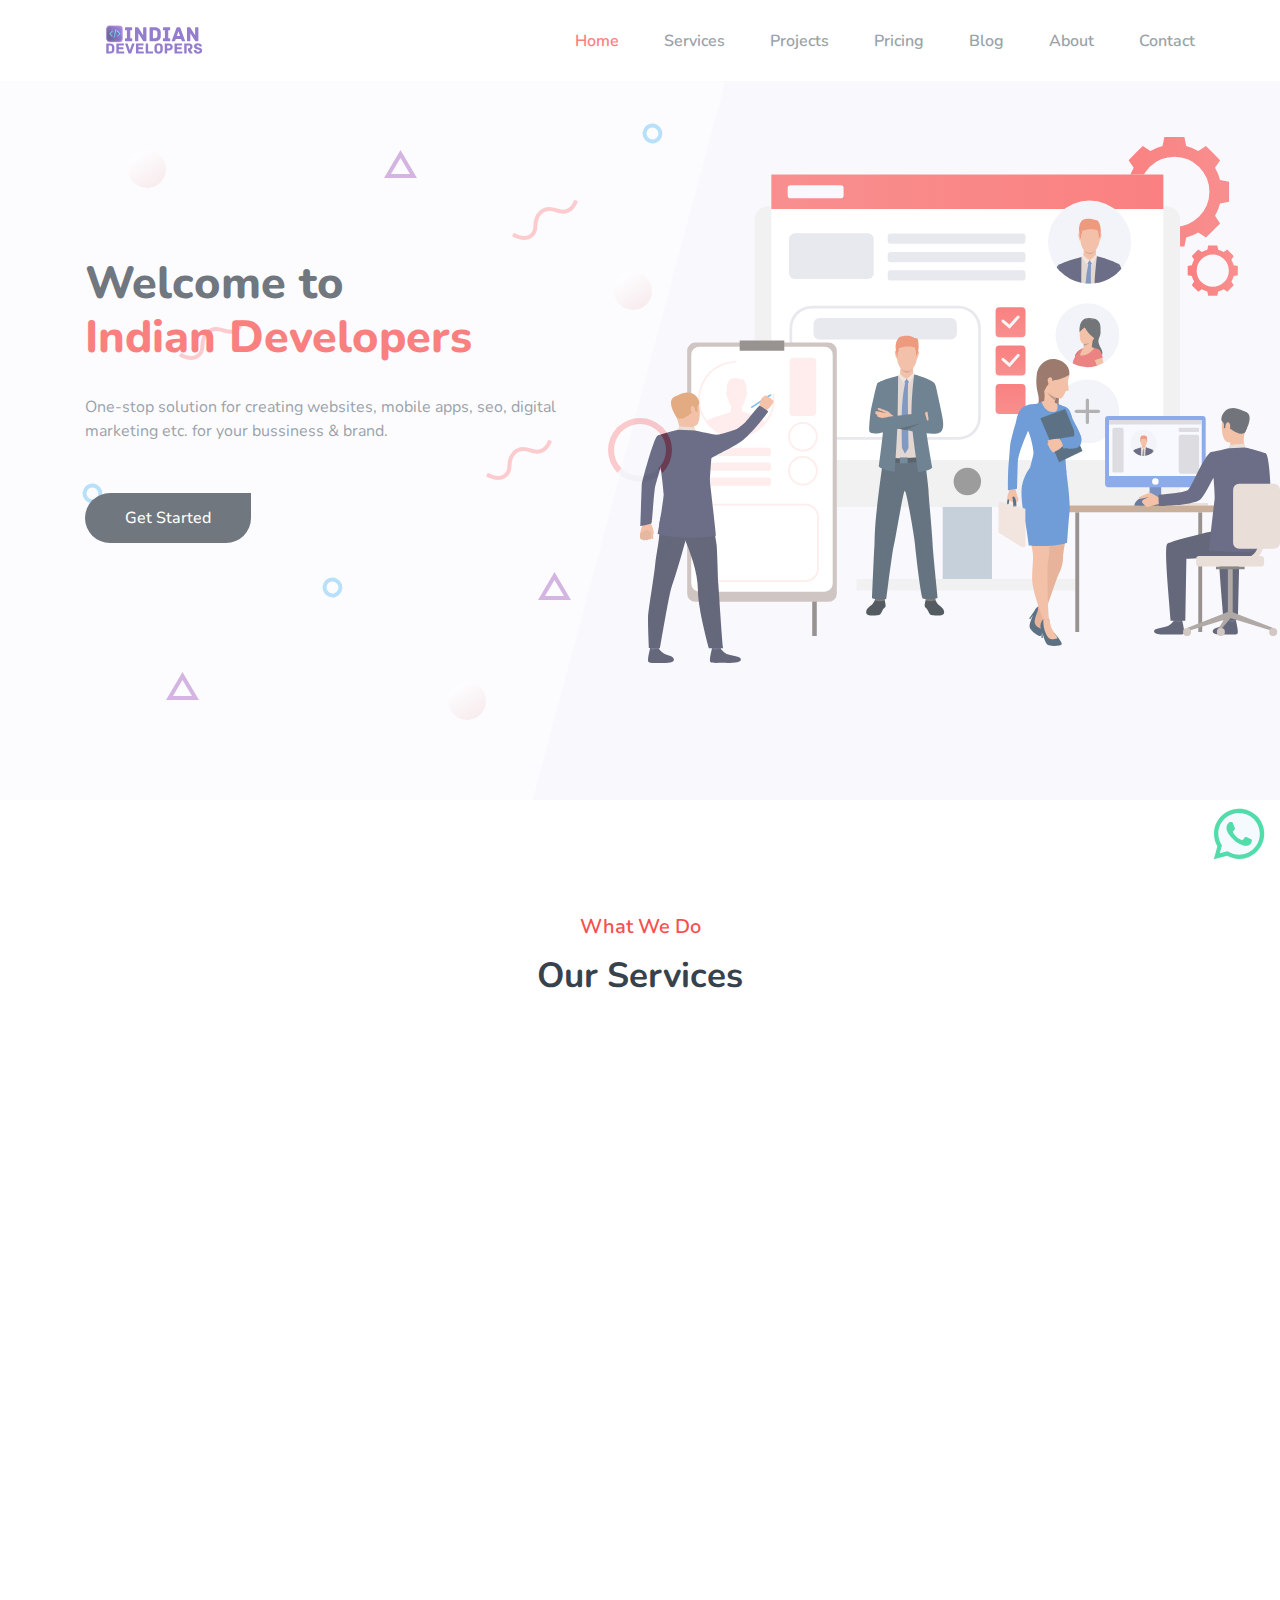
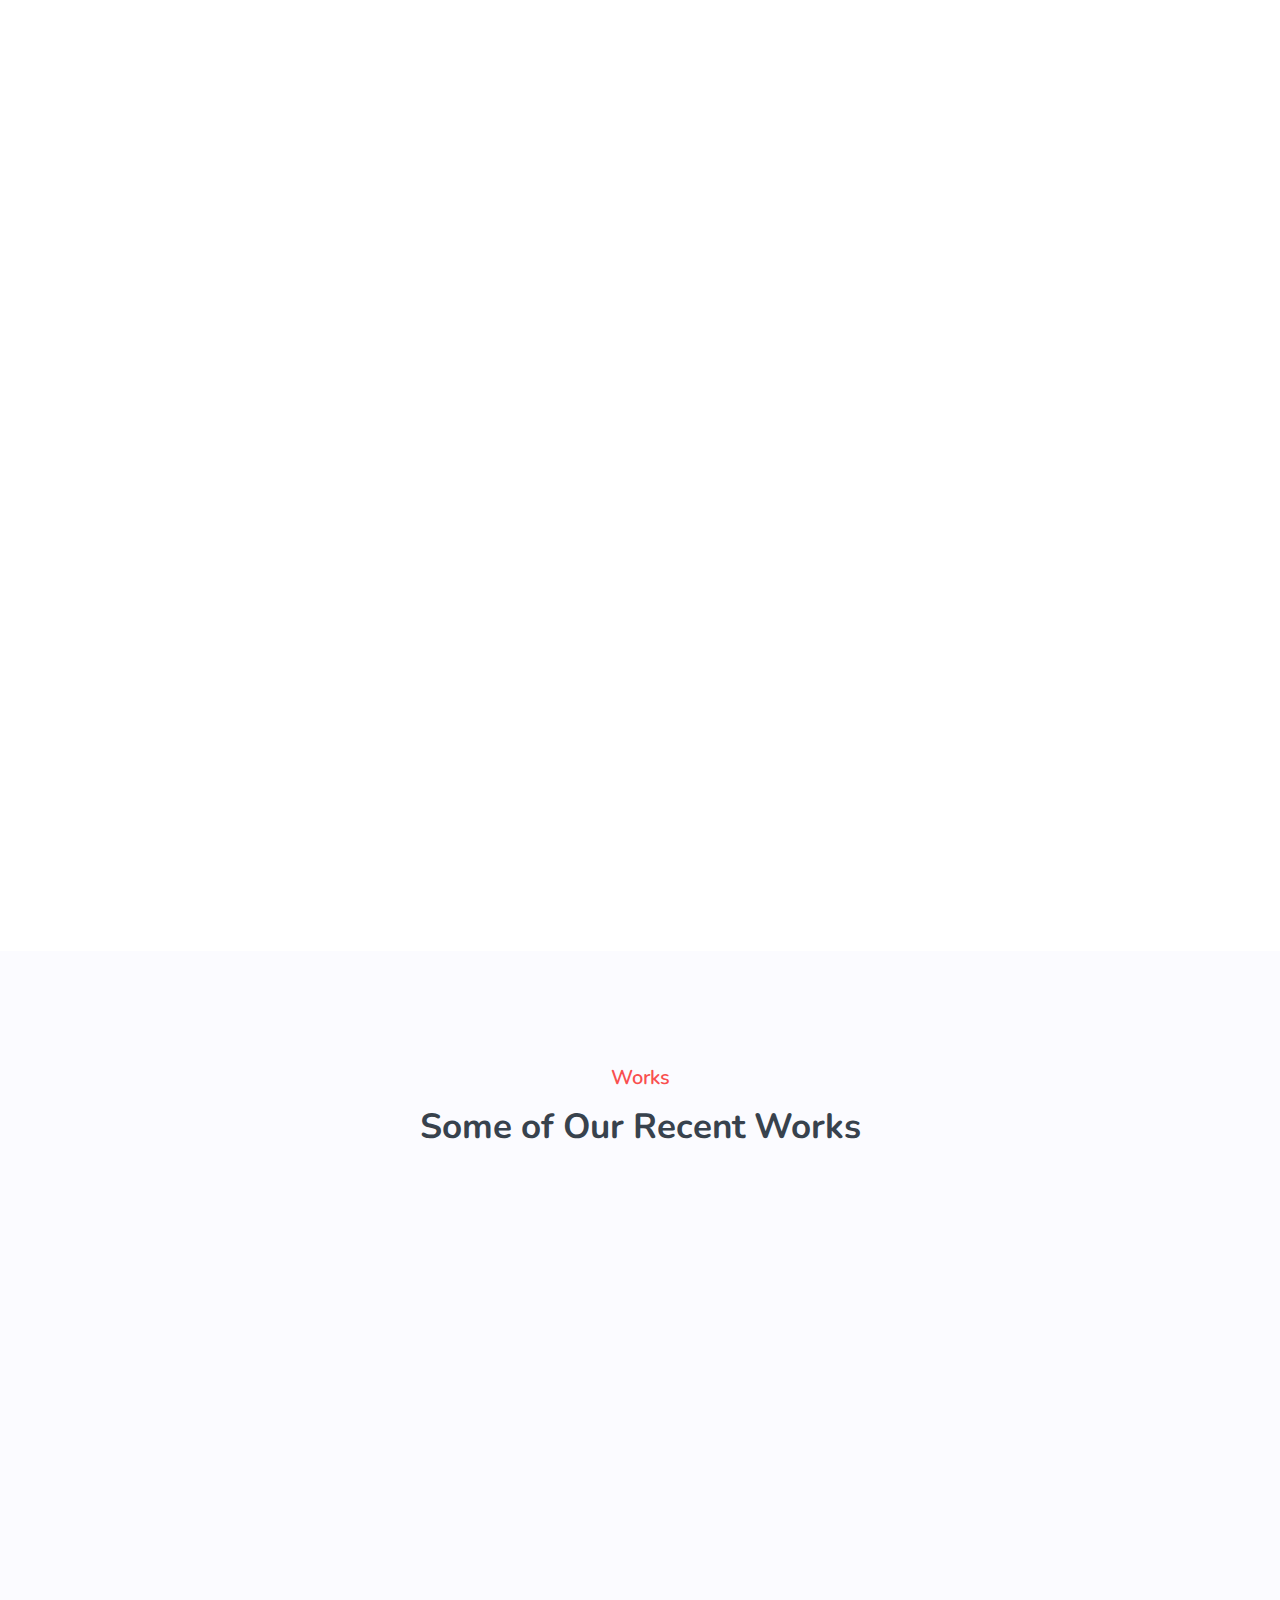
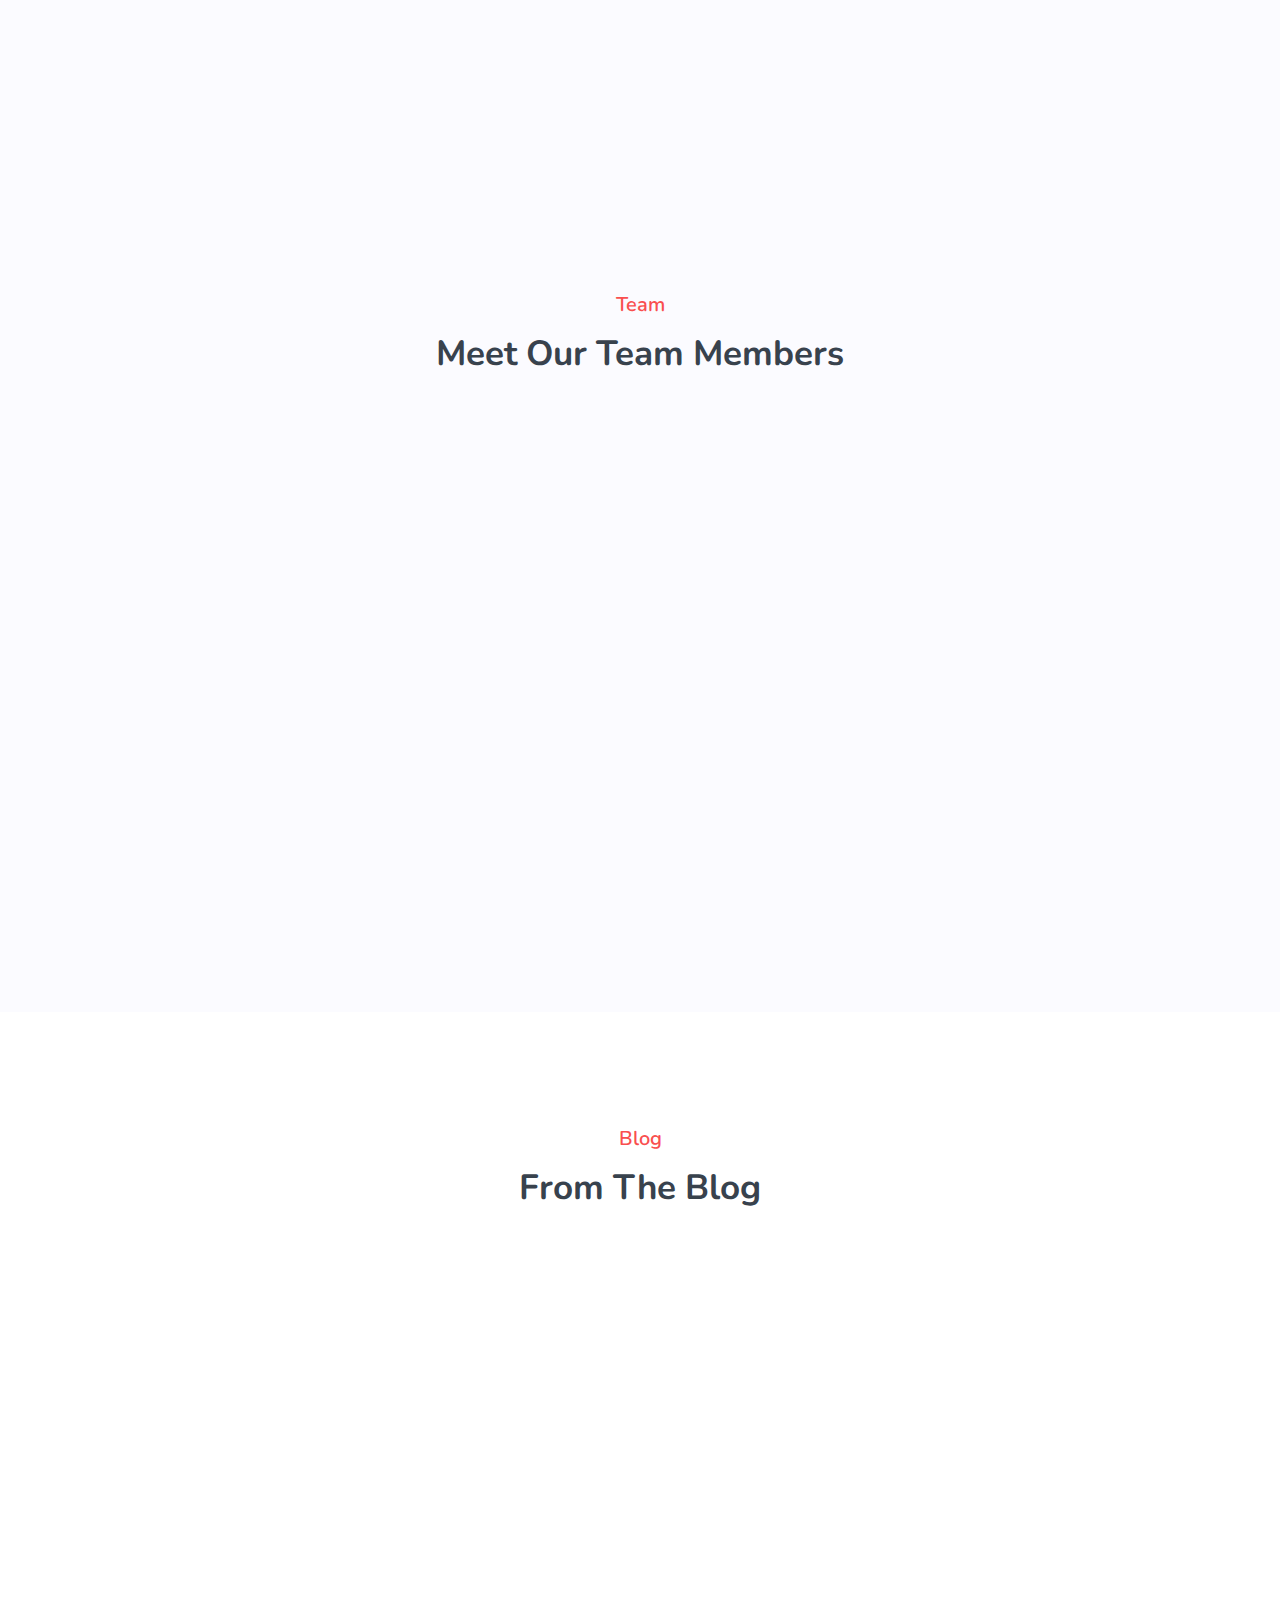
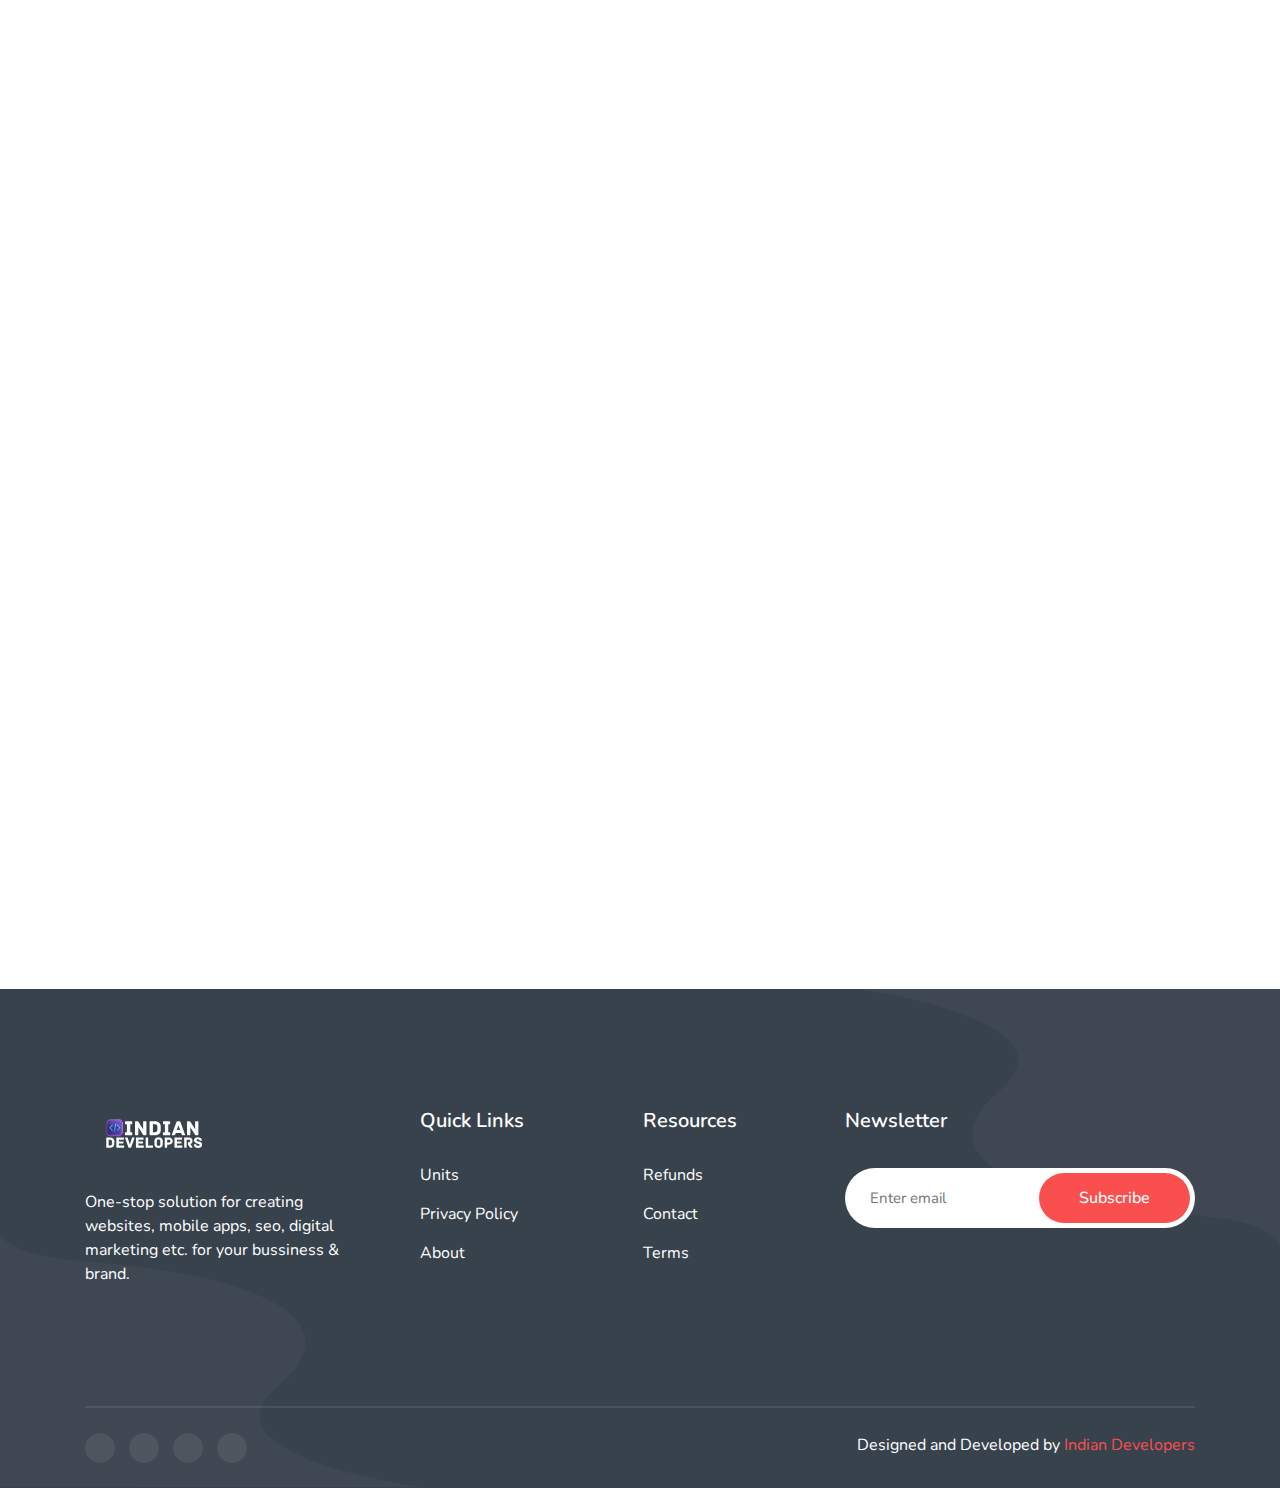
==== commit 491ba099: "onesignal code to head tag in index.html" ====
--- a/index.html
+++ b/index.html
@@ -13,7 +13,7 @@
   <!-- Primary Meta Tags -->
   <meta name="title" content="Indian Developers">
   <meta name="keywords"
-    content="Indian Developers,Rankers Bseb, Gandharv Vats, Bihar, Digital Marketing, Seo in bihar, make a website,make a app, educational app, Bihar software company, Purnea, Blogging in Bihar,Mohnish Vats">
+    content="Indian Developers,Rankers Bseb, Gandharv Vats,coderharsh Bihar, Digital Marketing, Seo in bihar, make a website,make a app, educational app, Bihar software company, Purnea, Blogging in Bihar,Mohnish Vats">
   <meta name="author" content="Indian Developers">
   <meta name="robots" content="INDEX,FOLLOW">
   <!-- Open Graph / Facebook -->
@@ -22,8 +22,9 @@
   <meta property="og:title" content="Indian Developers - One-stop solution for your brand">
   <meta property="og:description" content="Indian Developers provides you one-stop solution for creating websites, mobile apps, seo, digital marketing etc. for your bussiness
   & brands.">
-  <meta property="og:image" itemprop="image" content="images/indian-developers-social.jpg">
-
+  <meta property="og:image" itemprop="image" content="https://indiandevelopers.org/images/indian-developers-social.jpg">
+<meta property="og:image:width" content="800" />
+    <meta property="og:image:height" content="420" />
   <!-- seo -->
 
   <link rel="shortcut icon" href="favicons/indian-developers-favicon.png" type="image/png">
@@ -52,6 +53,19 @@
   gtag('config', 'G-R2CTV7FV0M');
 </script>
   <!-- Google tag (gtag.js) -->
+  
+<!--   one signal push -->
+  
+  <script src="https://cdn.onesignal.com/sdks/OneSignalSDK.js" async=""></script>
+<script>
+  window.OneSignal = window.OneSignal || [];
+  OneSignal.push(function() {
+    OneSignal.init({
+      appId: "96314614-e169-4299-bba8-ad1047ee3791",
+    });
+  });
+</script>
+<!--   one signal push -->
 </head>
 
 <body>
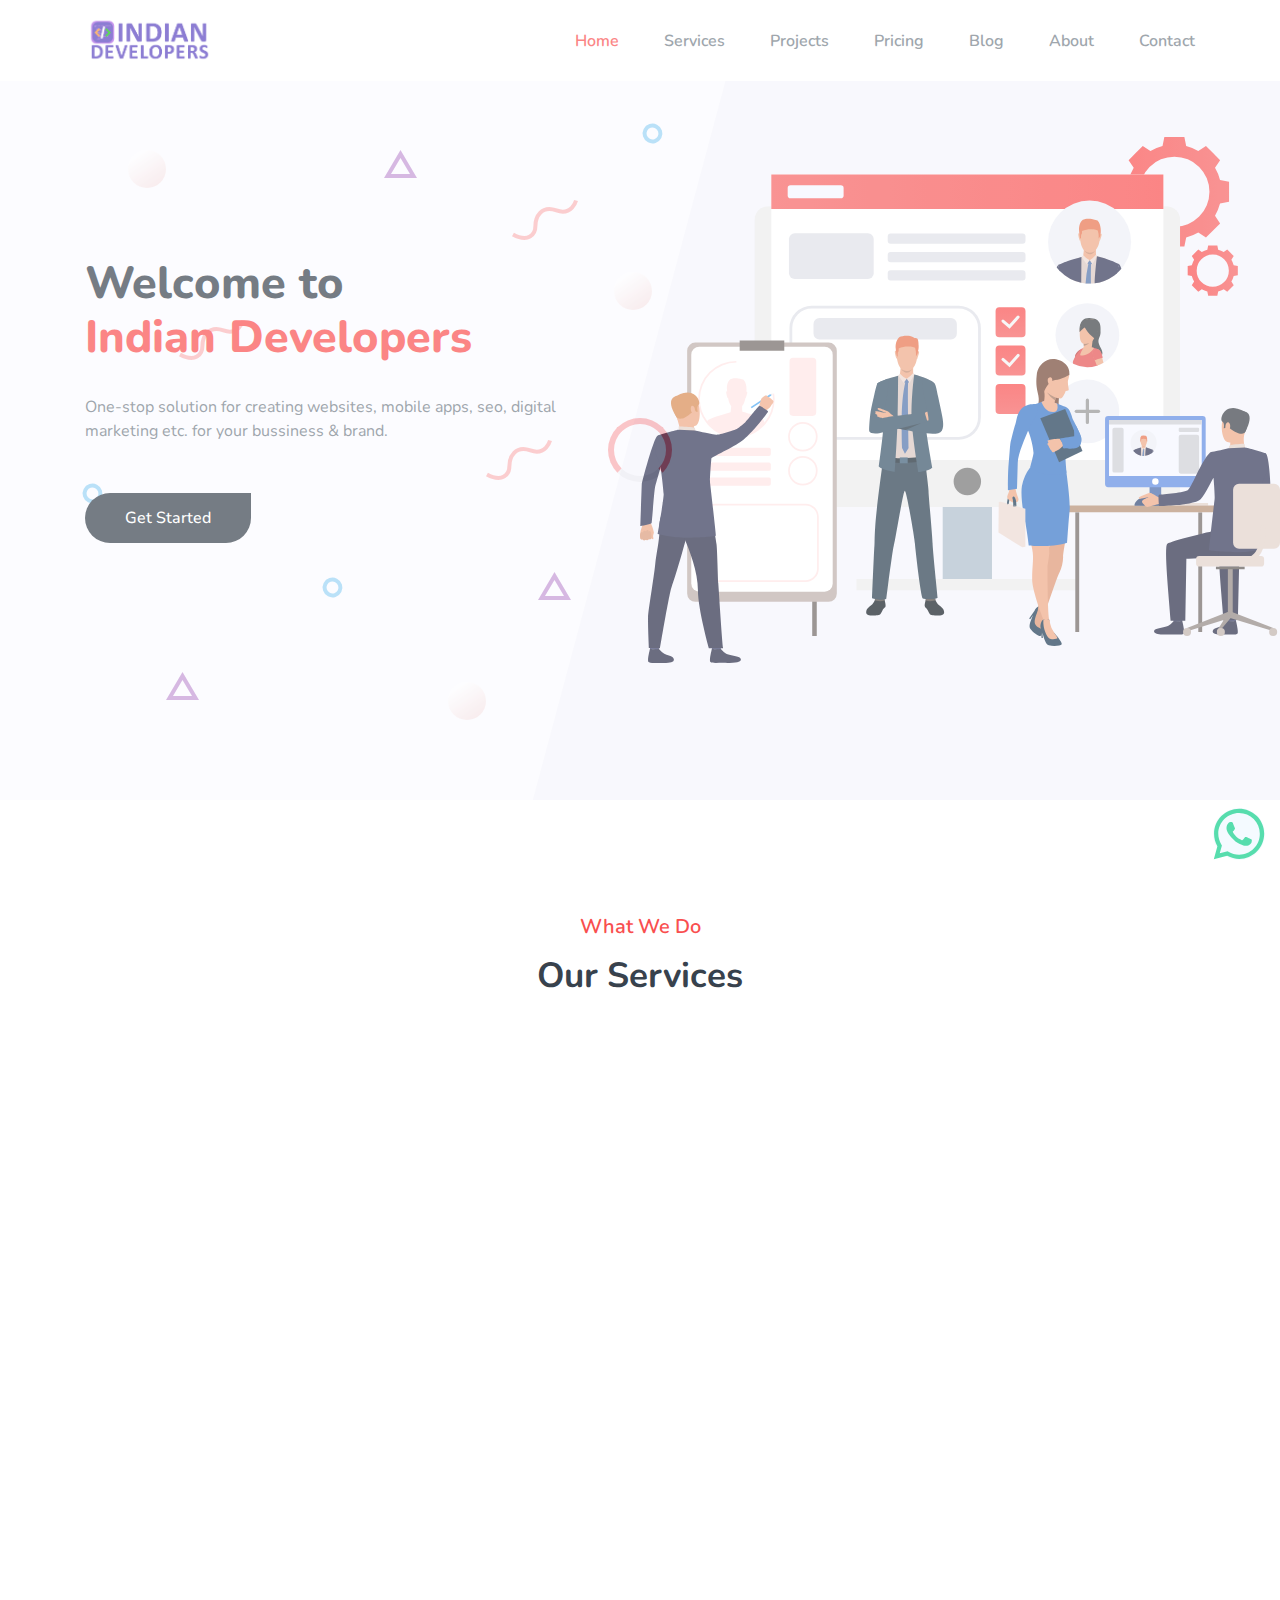
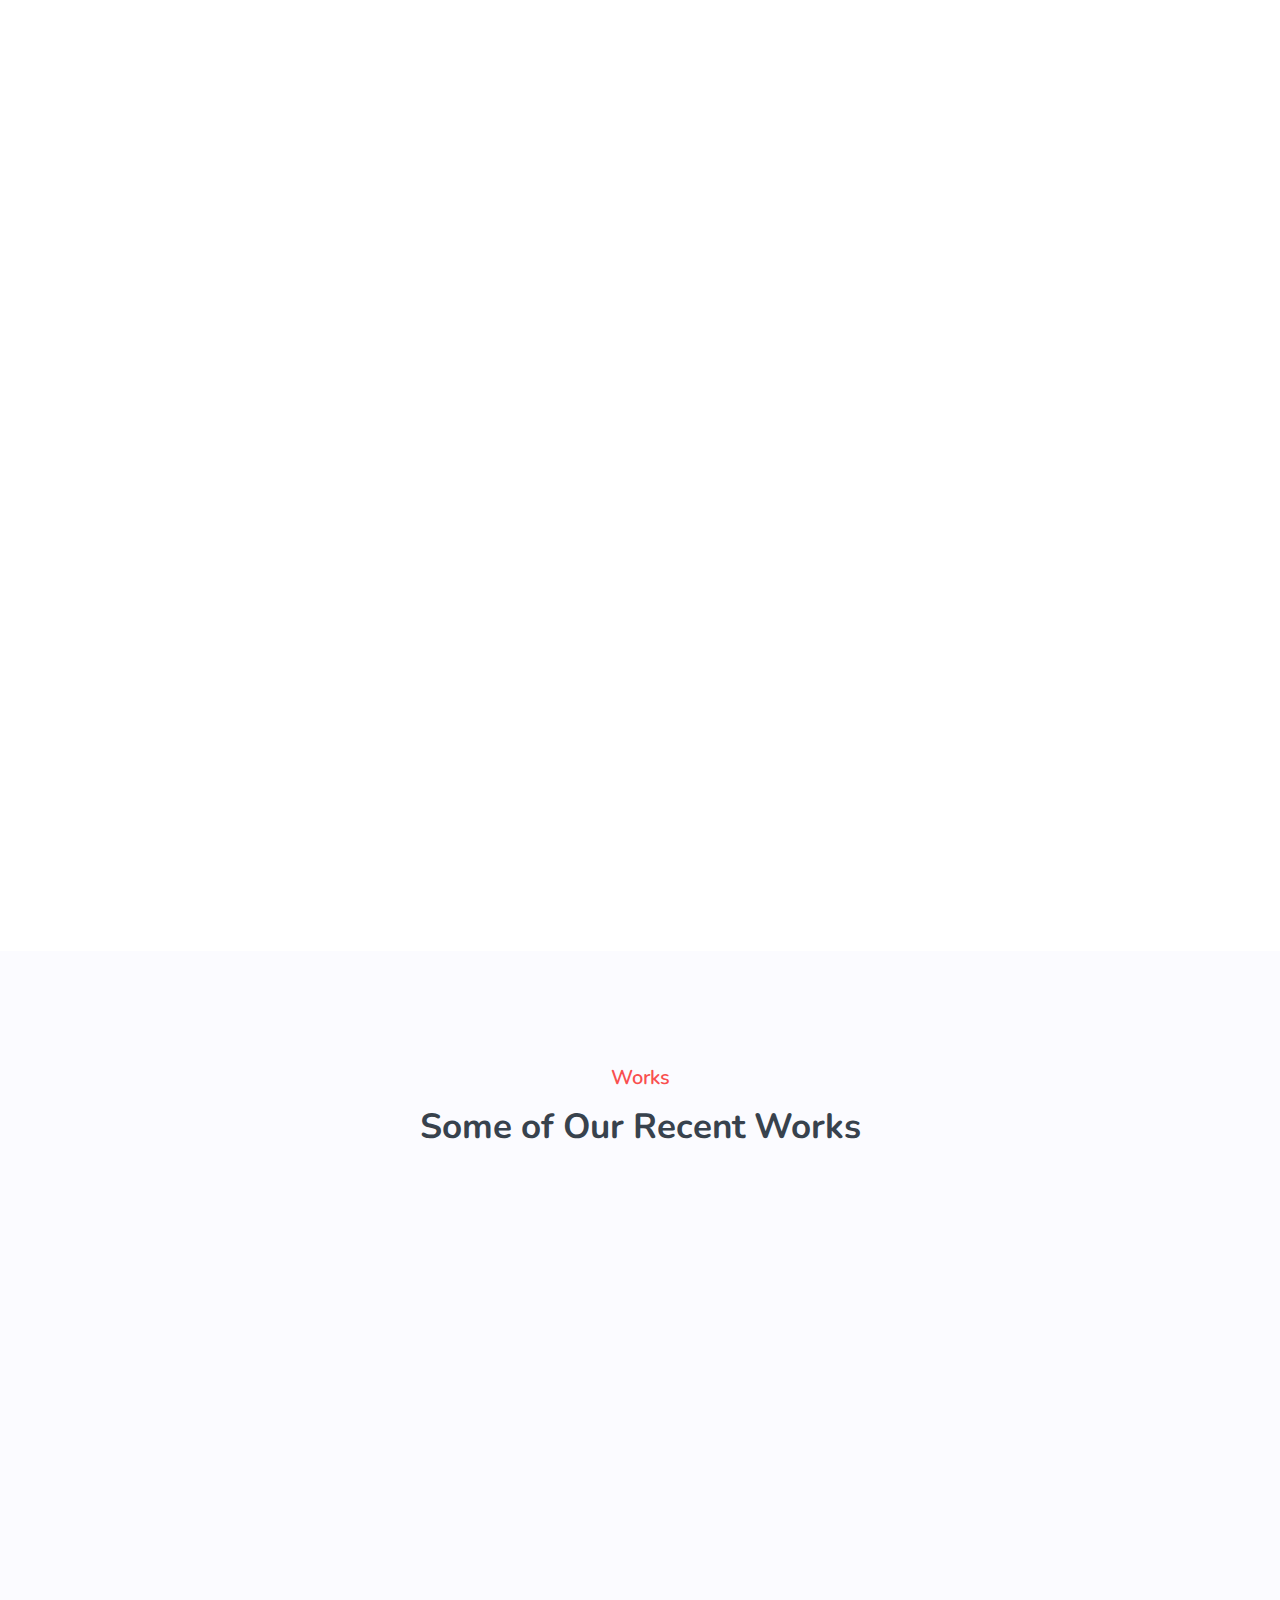
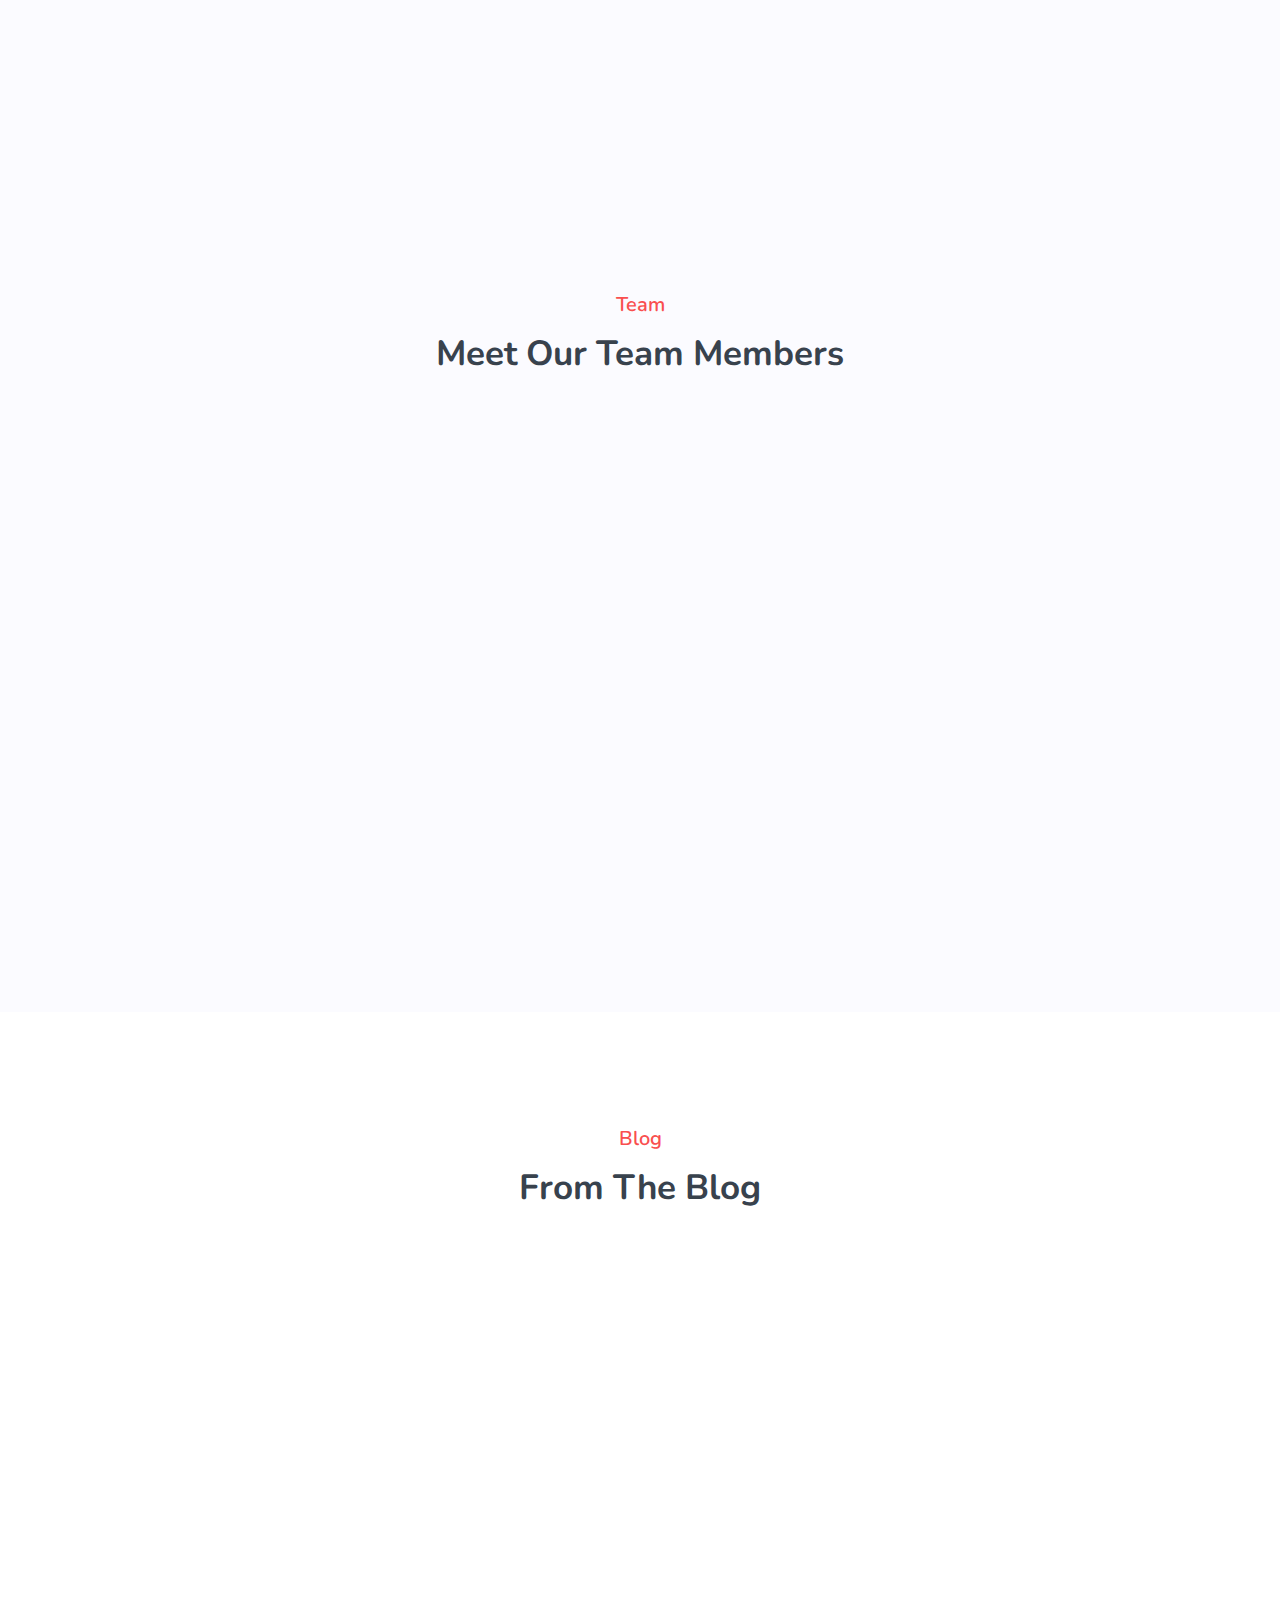
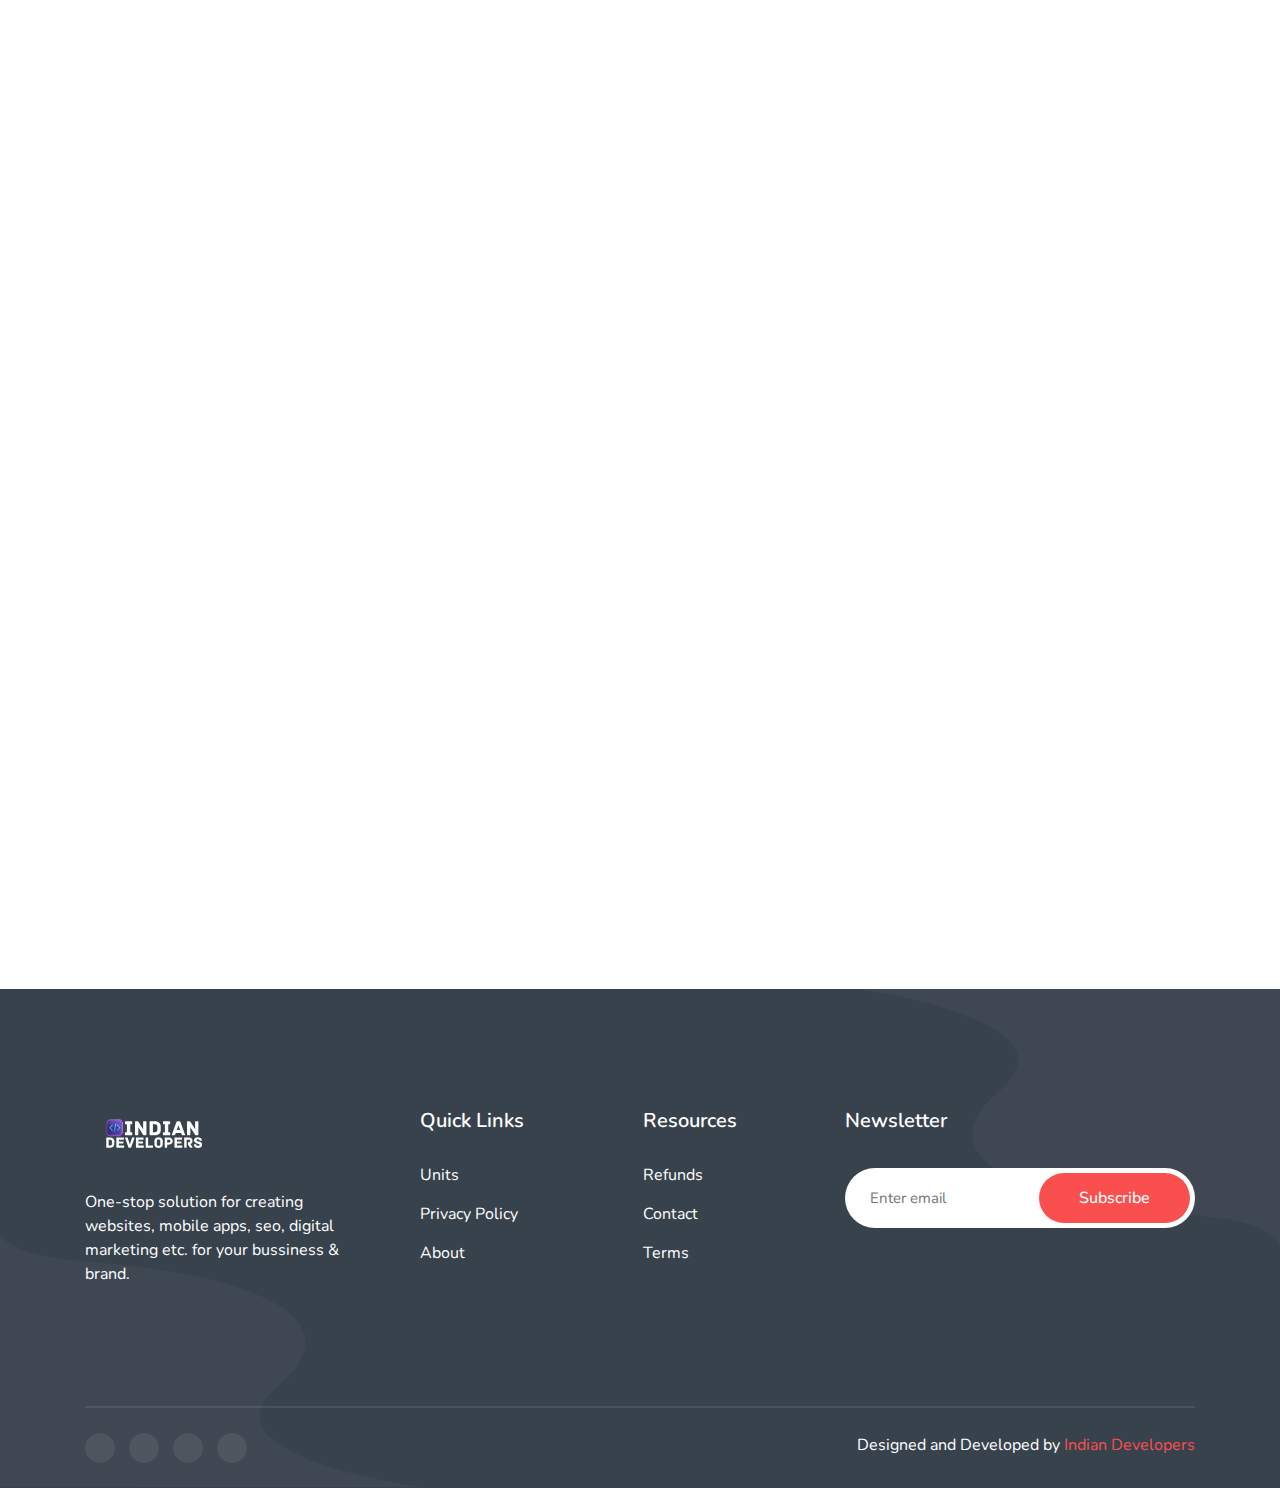
==== commit 75adb556: "update nav logo" ====
--- a/index.html
+++ b/index.html
@@ -95,7 +95,7 @@
           <div class="col-lg-12">
             <nav class="navbar navbar-expand-lg">
               <a class="navbar-brand" href="https://indiandevelopers.org/">
-                <img src="images/Indian-Developers-logo.svg" alt="Logo">
+                <img src="images/Indian-Developers-logo.png" alt="Logo">
               </a>
               <button class="navbar-toggler" type="button" data-toggle="collapse" data-target="#navbarSupportedContent"
                 aria-controls="navbarSupportedContent" aria-expanded="false" aria-label="Toggle navigation">
--- a/css/custom.css
+++ b/css/custom.css
@@ -10,3 +10,7 @@
   opacity: 0.6;
   transition: all 0.9s ease;
 }
+
+nav a img{
+  width: 30%;
+}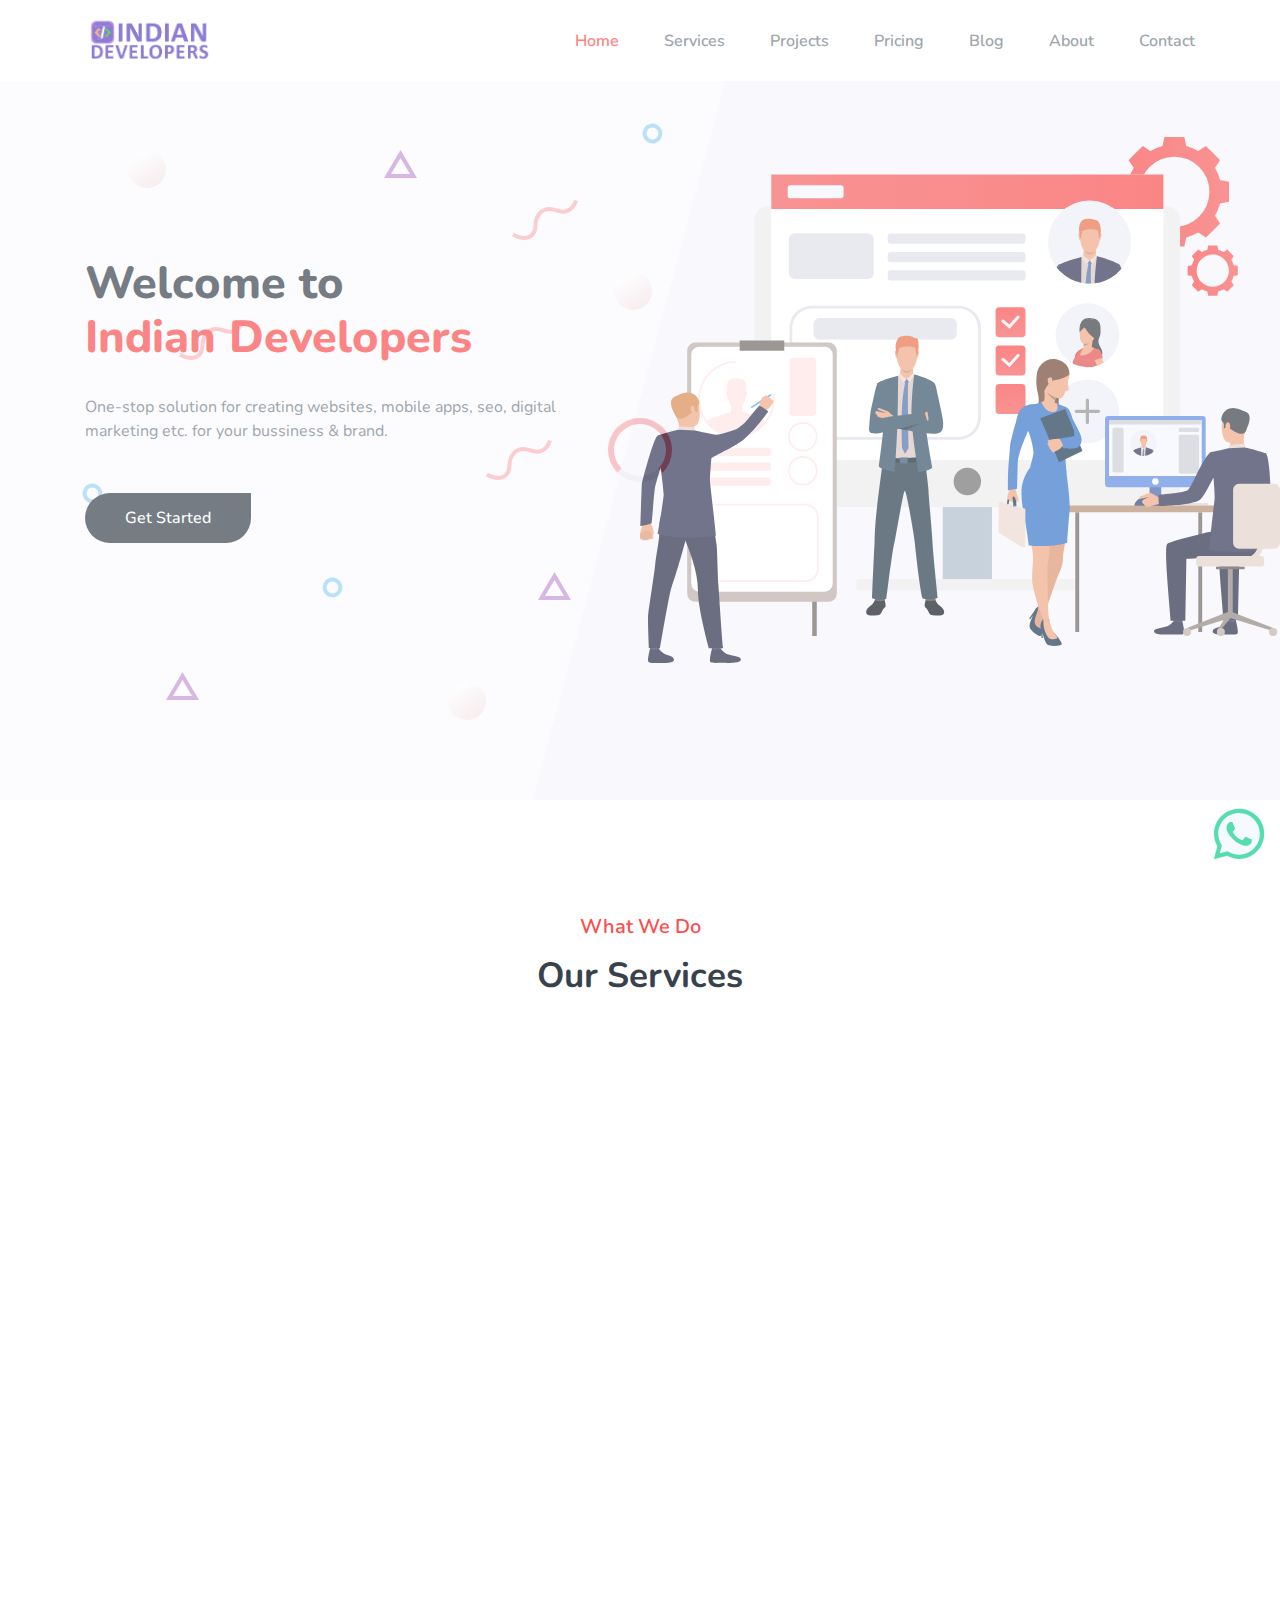
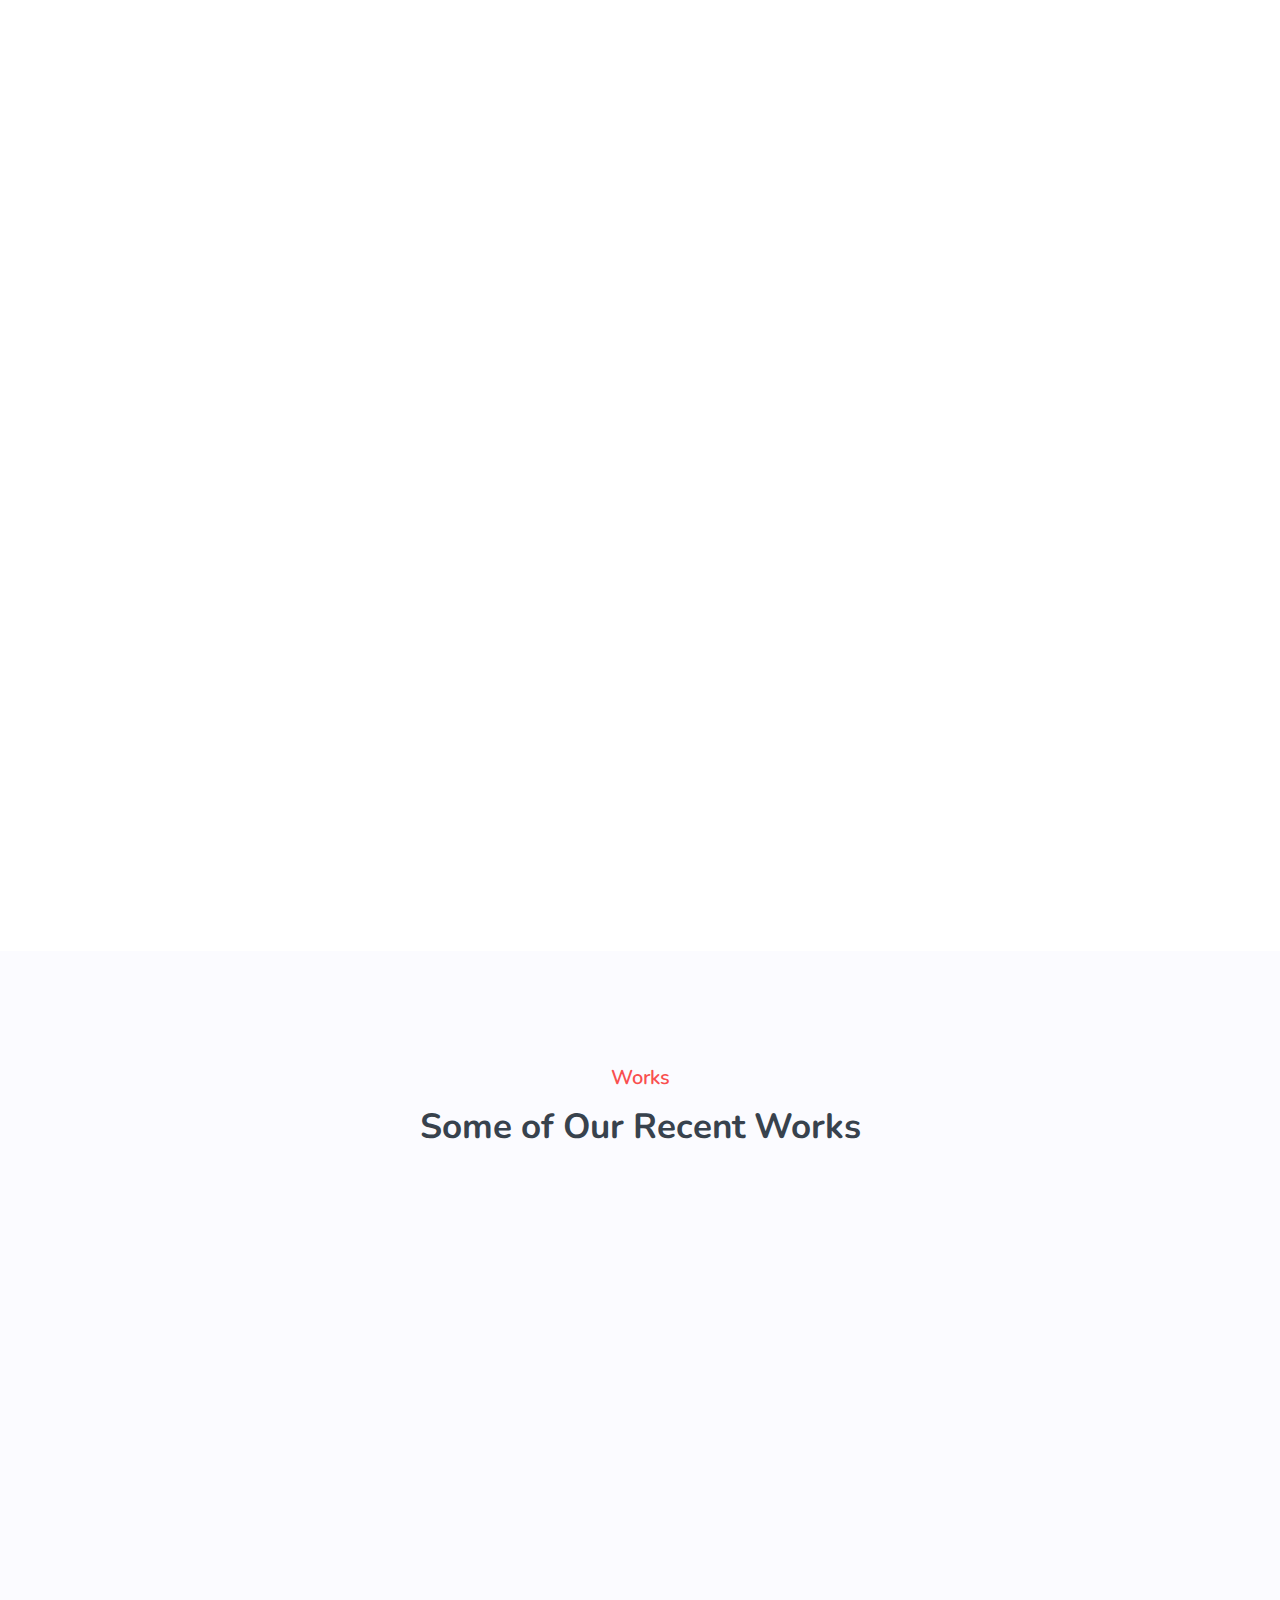
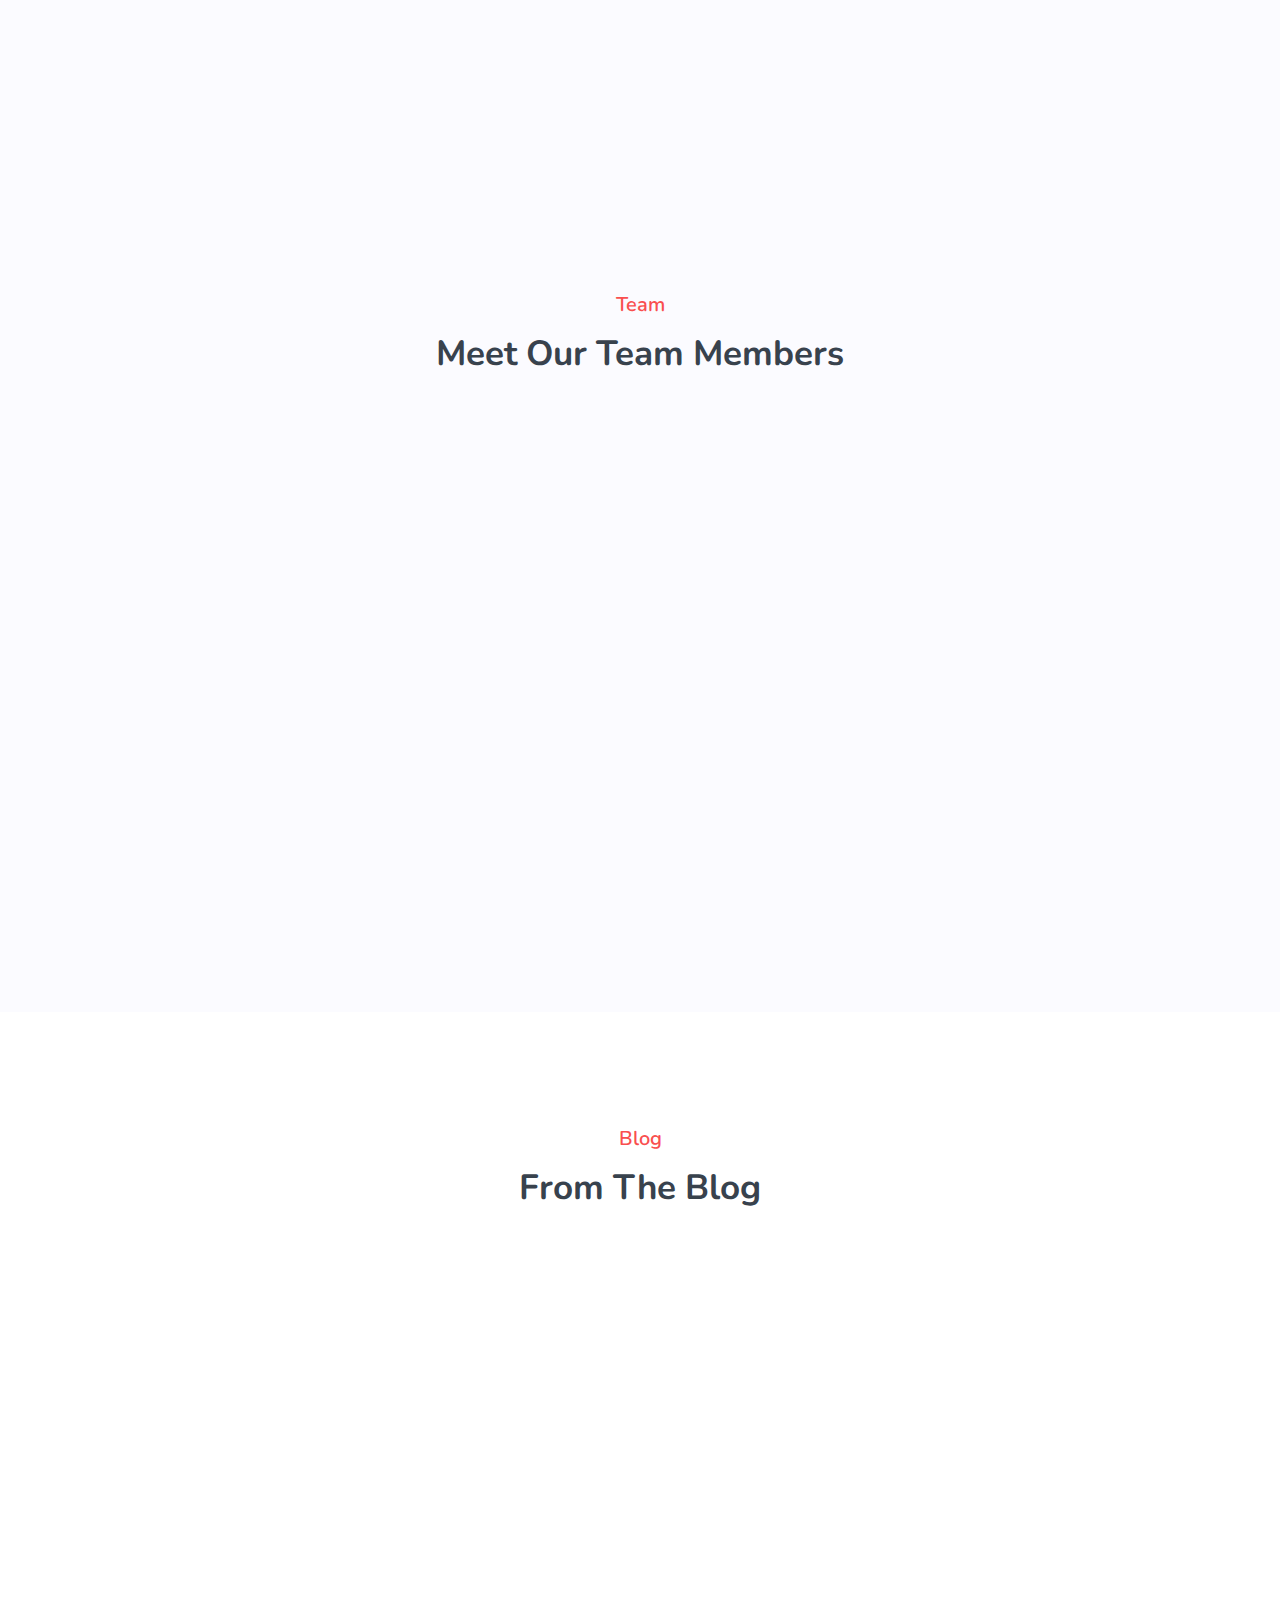
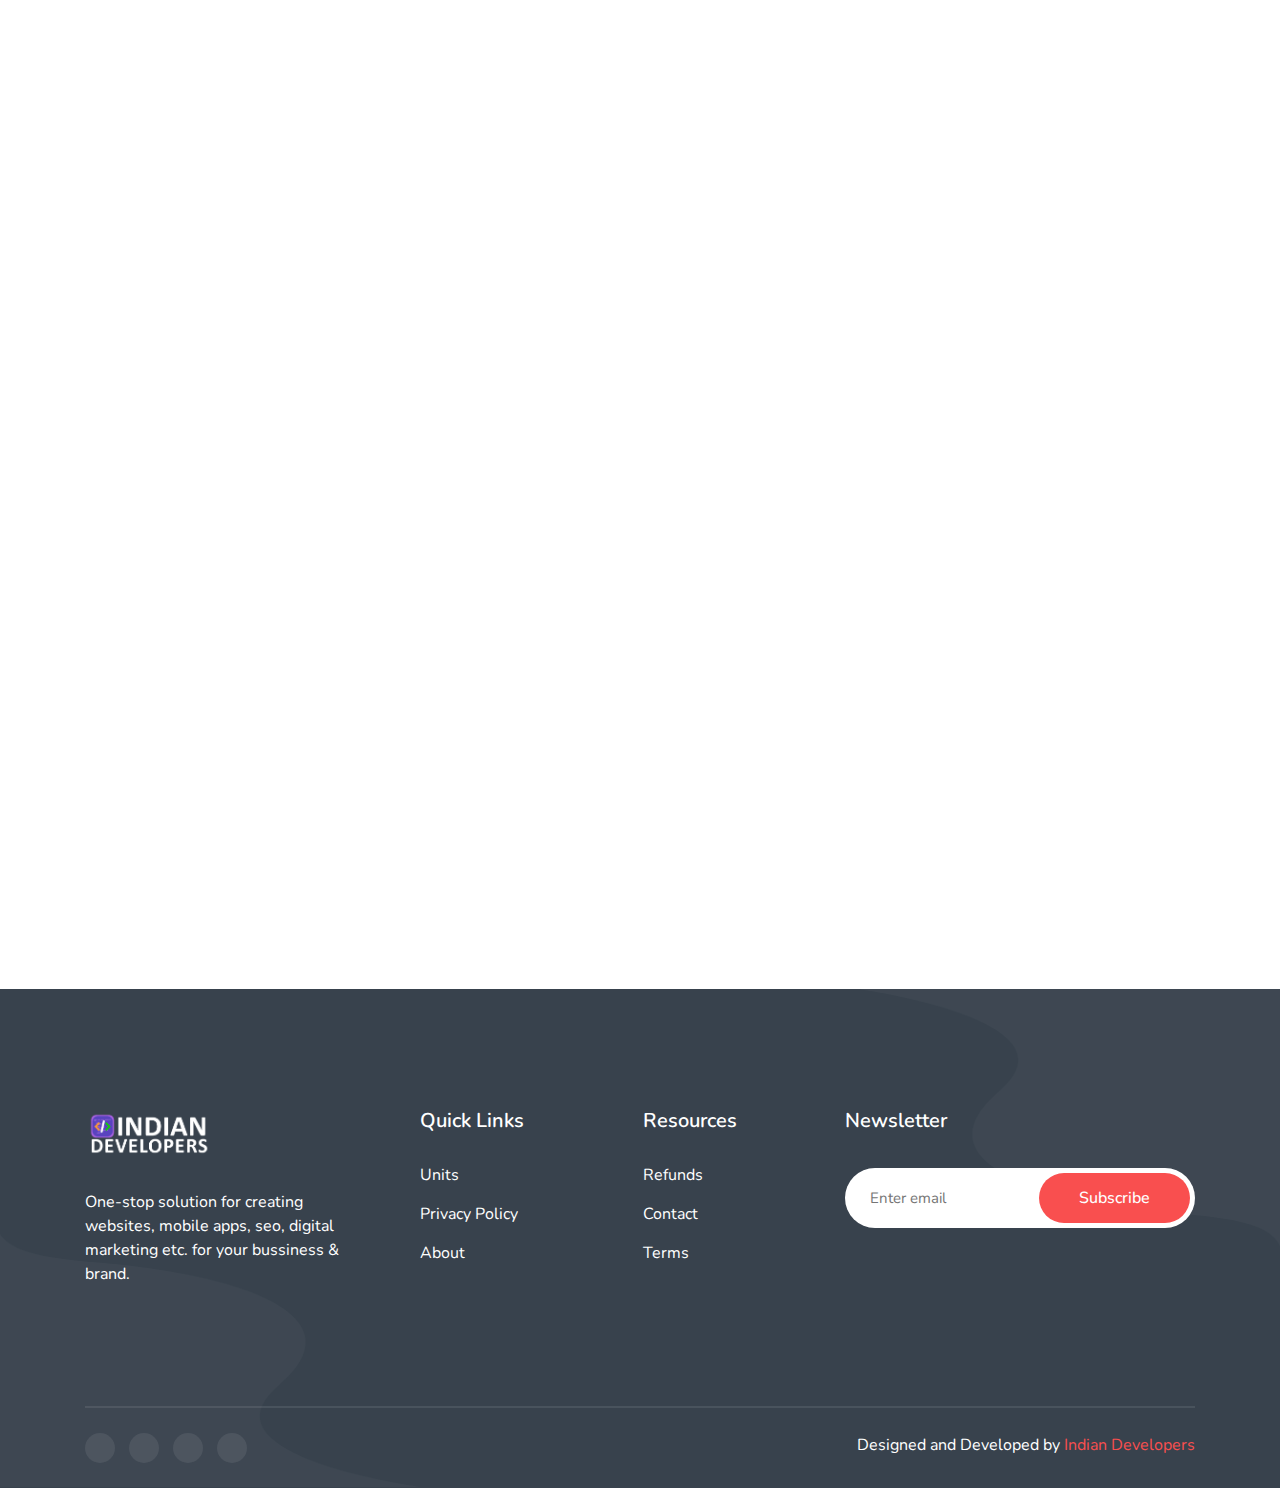
==== commit 492c7619: "update footer logo" ====
--- a/index.html
+++ b/index.html
@@ -27,7 +27,7 @@
     <meta property="og:image:height" content="420" />
   <!-- seo -->
 
-  <link rel="shortcut icon" href="favicons/indian-developers-favicon.png" type="image/png">
+  <link rel="shortcut icon" href="favicons/favicon.png" type="image/png">
 
   <link rel="stylesheet" href="css/css-animate.css">
 
@@ -903,7 +903,7 @@
           <div class="col-lg-3 col-md-6">
             <div class="footer_about mt-50">
               <div class="footer_logo">
-                <a href="#"><img src="images/Indian-Developers-footer.svg" alt=""></a>
+                <a href="#"><img src="images/footer-logo.png" alt=""></a>
               </div>
               <div class="footer_content">
                 <p>One-stop solution for creating websites, mobile apps, seo, digital marketing etc. for your bussiness
--- a/css/custom.css
+++ b/css/custom.css
@@ -12,5 +12,10 @@
 }
 
 nav a img{
-  width: 30%;
+  width: 129px;
+  height: 51px;
+}
+footer img{
+  height: 51px;
+  width: 128px;
 }